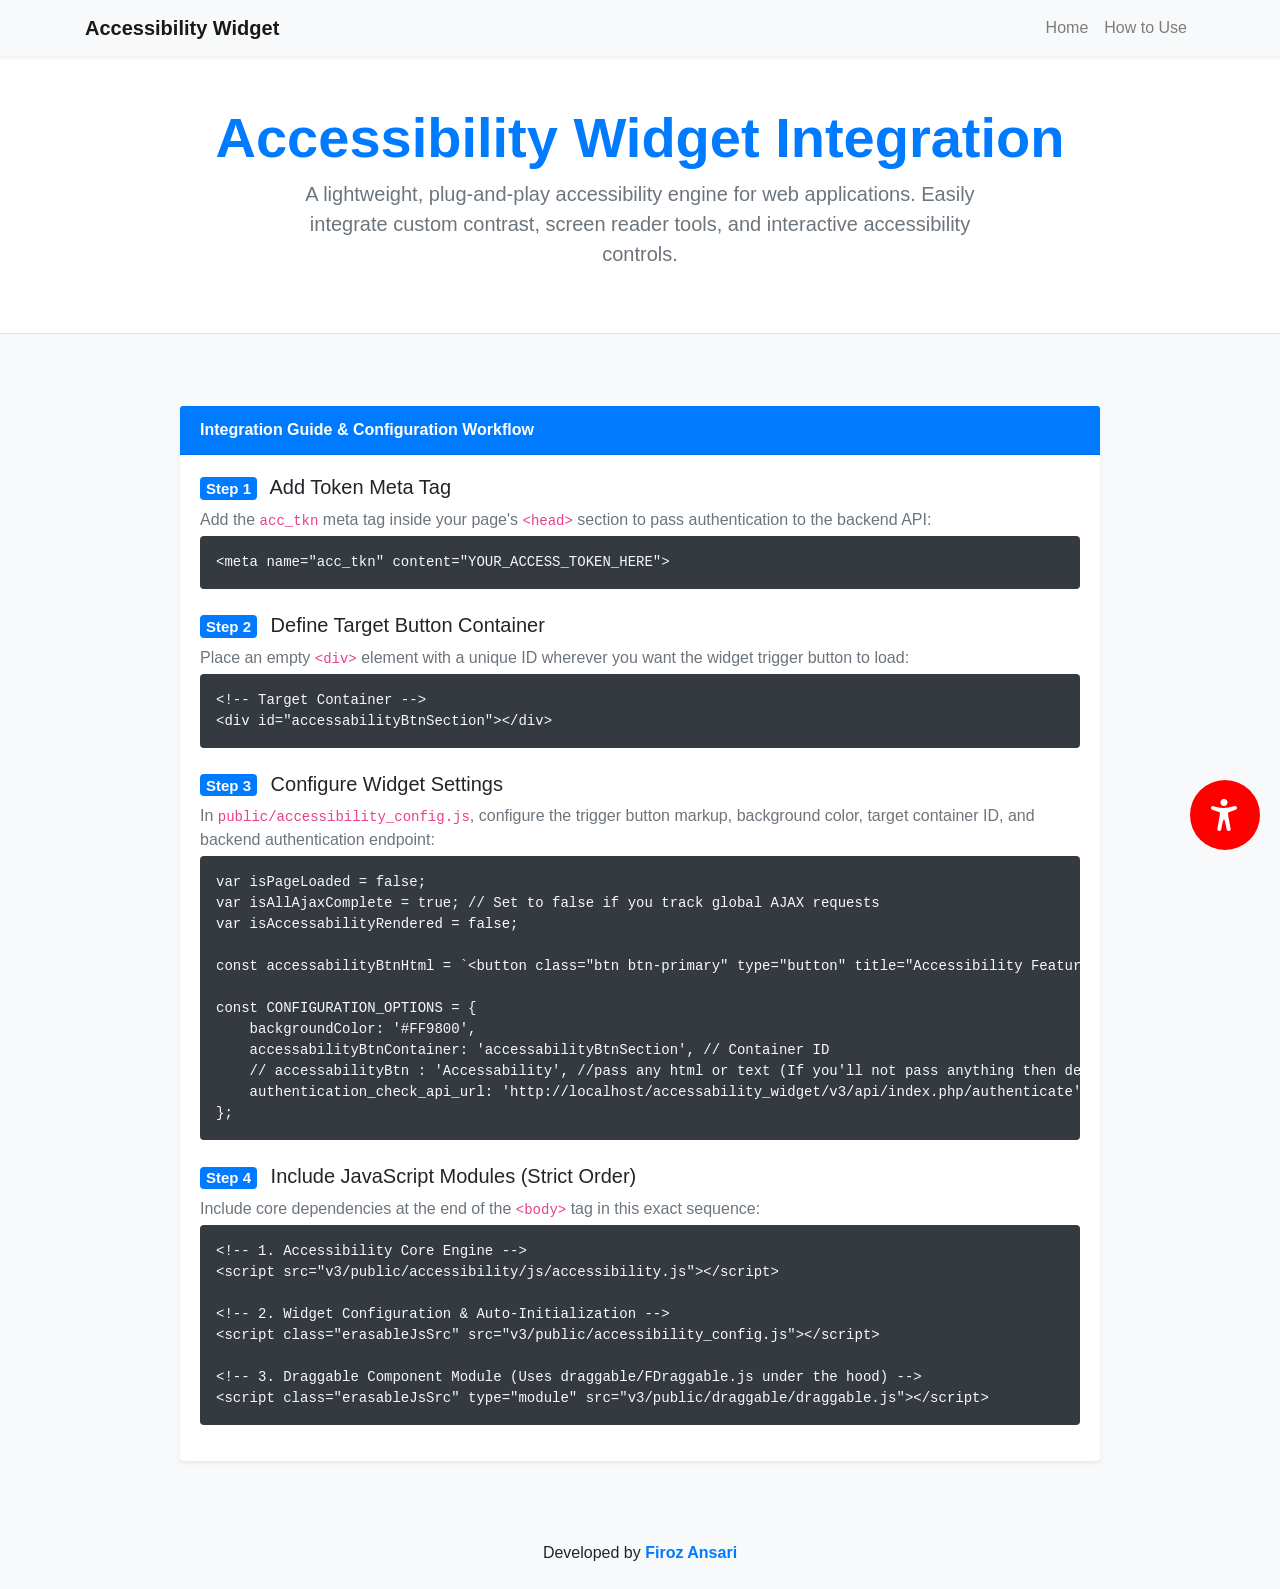
==== index.html @ 26006b6b "index.html moved to the root and js and css path also updated in index.html" ====
<!doctype html>
<html lang="en">
  <head>
    <meta charset="UTF-8" />
    <meta name="viewport" content="width=device-width, initial-scale=1.0" />
    <title>Accessibility Widget Integration Guide</title>

    <!-- [OPTIONAL] Bootstrap CSS - Added only for host page layout; NOT required by the widget -->
    <link
      rel="stylesheet"
      href="https://stackpath.bootstrapcdn.com/bootstrap/4.5.2/css/bootstrap.min.css"
    />

    <!-- [REQUIRED STEP 1] Accessibility Widget Stylesheet -->
    <link
      rel="stylesheet"
      href="v3/public/accessibility/css/accessibility-style.css"
    />

    <!-- [REQUIRED STEP 2] Authentication Token Meta Tag -->
    <!-- Pass your backend authentication token in the 'content' attribute below -->
    <meta name="acc_tkn" content="YOUR_ACCESS_TOKEN_HERE" />

    <style>
      html {
        scroll-behavior: smooth;
      }
    </style>
  </head>
  <body class="bg-light">
    <!-- Navigation Header -->
    <nav
      class="navbar navbar-expand-lg navbar-light bg-light fixed-top shadow-sm sticky-top"
    >
      <div class="container">
        <a class="navbar-brand font-weight-bold" href="#home"
          >Accessibility Widget</a
        >
        <button
          class="navbar-toggler"
          type="button"
          data-toggle="collapse"
          data-target="#navbarNav"
        >
          <span class="navbar-toggler-icon"></span>
        </button>
        <div class="collapse navbar-collapse" id="navbarNav">
          <ul class="navbar-nav ml-auto">
            <li class="nav-item">
              <a class="nav-link" href="#home">Home</a>
            </li>

            <li class="nav-item">
              <a class="nav-link" href="#how-to-use">How to Use</a>
            </li>
          </ul>
        </div>
      </div>
    </nav>

    <!-- Home Section -->
    <header id="home" class="py-5 bg-white border-bottom text-center">
      <div class="container">
        <h1 class="display-4 font-weight-bold text-primary">
          Accessibility Widget Integration
        </h1>
        <p class="lead text-muted mx-auto" style="max-width: 700px">
          A lightweight, plug-and-play accessibility engine for web
          applications. Easily integrate custom contrast, screen reader tools,
          and interactive accessibility controls.
        </p>
        <!-- <div id="accessabilityBtnSection">
          <a class="btn btn-outline-success">Try Accessability</a>
        </div> -->
      </div>
    </header>

    <main class="container my-5">
      <div id="accessabilityBtnSection"></div>
      <!-- How to Use Section -->
      <section id="how-to-use" class="row justify-content-center pt-4">
        <div class="col-lg-10">
          <div class="card shadow-sm border-0 mb-4">
            <div class="card-header bg-primary text-white font-weight-bold">
              Integration Guide &amp; Configuration Workflow
            </div>
            <div class="card-body">
              <!-- Step 1 -->
              <div class="mb-4">
                <h5>
                  <span class="badge badge-primary mr-2">Step 1</span> Add Token
                  Meta Tag
                </h5>
                <p class="mb-1 text-secondary">
                  Add the <code>acc_tkn</code> meta tag inside your page's
                  <code>&lt;head&gt;</code> section to pass authentication to
                  the backend API:
                </p>
                <pre
                  class="bg-dark text-light p-3 rounded"
                ><code>&lt;meta name="acc_tkn" content="YOUR_ACCESS_TOKEN_HERE"&gt;</code></pre>
              </div>

              <!-- Step 2 -->
              <div class="mb-4">
                <h5>
                  <span class="badge badge-primary mr-2">Step 2</span> Define
                  Target Button Container
                </h5>
                <p class="mb-1 text-secondary">
                  Place an empty <code>&lt;div&gt;</code> element with a unique
                  ID wherever you want the widget trigger button to load:
                </p>
                <pre
                  class="bg-dark text-light p-3 rounded"
                ><code>&lt;!-- Target Container --&gt;
&lt;div id="accessabilityBtnSection"&gt;&lt;/div&gt;</code></pre>
              </div>

              <!-- Step 3 -->
              <div class="mb-4">
                <h5>
                  <span class="badge badge-primary mr-2">Step 3</span> Configure
                  Widget Settings
                </h5>
                <p class="mb-1 text-secondary">
                  In <code>public/accessibility_config.js</code>, configure the
                  trigger button markup, background color, target container ID,
                  and backend authentication endpoint:
                </p>
                <pre
                  class="bg-dark text-light p-3 rounded"
                ><code>var isPageLoaded = false;
var isAllAjaxComplete = true; // Set to false if you track global AJAX requests
var isAccessabilityRendered = false;

const accessabilityBtnHtml = `&lt;button class="btn btn-primary" type="button" title="Accessibility Features"&gt;Accessibility&lt;/button&gt;`;

const CONFIGURATION_OPTIONS = {
    backgroundColor: '#FF9800',
    accessabilityBtnContainer: 'accessabilityBtnSection', // Container ID
    // accessabilityBtn : 'Accessability', //pass any html or text (If you'll not pass anything then default btn will appear)
    authentication_check_api_url: 'http://localhost/accessability_widget/v3/api/index.php/authenticate'
};</code></pre>
              </div>

              <!-- Step 4 -->
              <div class="mb-2">
                <h5>
                  <span class="badge badge-primary mr-2">Step 4</span> Include
                  JavaScript Modules (Strict Order)
                </h5>
                <p class="mb-1 text-secondary">
                  Include core dependencies at the end of the
                  <code>&lt;body&gt;</code> tag in this exact sequence:
                </p>
                <pre
                  class="bg-dark text-light p-3 rounded"
                ><code>&lt;!-- 1. Accessibility Core Engine --&gt;
&lt;script src="v3/public/accessibility/js/accessibility.js"&gt;&lt;/script&gt;

&lt;!-- 2. Widget Configuration &amp; Auto-Initialization --&gt;
&lt;script class="erasableJsSrc" src="v3/public/accessibility_config.js"&gt;&lt;/script&gt;

&lt;!-- 3. Draggable Component Module (Uses draggable/FDraggable.js under the hood) --&gt;
&lt;script class="erasableJsSrc" type="module" src="v3/public/draggable/draggable.js"&gt;&lt;/script&gt;</code></pre>
              </div>
            </div>
          </div>
        </div>
      </section>
    </main>

    <footer class="text-center py-2" id="footer">
      <p>
        Developed by
        <a href="https://www.linkedin.com/in/hifiroz/" target="_blank"
          ><strong>Firoz Ansari</strong></a
        >
      </p>
    </footer>

    <!-- [OPTIONAL] Bootstrap & jQuery Scripts - Added only for host page layout; NOT required by the widget -->
    <script src="https://code.jquery.com/jquery-3.5.1.slim.min.js"></script>
    <script src="https://cdn.jsdelivr.net/npm/@popperjs/core@2.5.4/dist/umd/popper.min.js"></script>
    <script src="https://stackpath.bootstrapcdn.com/bootstrap/4.5.2/js/bootstrap.min.js"></script>

    <!-- ================================================================= -->
    <!-- [REQUIRED STEP 4] ACCESSIBILITY WIDGET SCRIPTS (LOAD IN THIS ORDER) -->
    <!-- ================================================================= -->

    <!-- 1. Accessibility Core Engine -->
    <script src="v3/public/accessibility/js/accessibility.js"></script>

    <!-- 2. Widget Configuration & Auto-Initialization -->
    <script class="erasableJsSrc" src="v3/public/accessibility_config.js"></script>

    <!-- 3. Draggable Component Module (Uses draggable/FDraggable.js under the hood) -->
    <script
      class="erasableJsSrc"
      type="module"
      src="v3/public/draggable/draggable.js"
    ></script>
  </body>
</html>
---- v3/public/accessibility/css/accessibility-style.css ----
:root {
  --color-black: #000;
  --color-black3: #161519;
  --color-white: #fff;
  /* --color3: hwb(228 10% 30%); */
  --color3: #cbbf0f;

  --color1:#5863db;
  --color2:#000000;
  /* --color1:#fff; */
  /* --color2:#000; */
}
.custom-range{
  width: 100%;
}
.inline_ranger_container{
  width: 100% !important;
  display: block !important;
  margin: 0 5px;
}

.btn-gradient {
  border-top-left-radius: 30px;
  border-bottom-left-radius: 30px;
}


.slider_main_label{
  font-weight: bold;
  margin:0;
}
.slider-container {
  position: relative;
}
.slider_section{
  padding: 0;
  margin: 1rem 0;


}
.slider-label {
  font-style: italic;
  position: absolute;
  top: 15px;
  margin: 5px 0;
  font-size: 0.85rem;
}
.slider-label.left {
  left: 22px;
  transform: translateX(-50%);
}
.slider-label.right {
  right: 22px;
  transform: translateX(50%);
}
.slider-label.middle {
  left: 50%;
  transform: translateX(-50%);
}





.second-panel h3, .accessability-close:hover i, .widget-custom-trigger {
  color: var(--color-white);
}
.feature-active, .relative {
  position: relative;
}
.waf-icon {
  background-color: var(--color2);
  display: inline-block;
  width: 40px;
  height: 40px;
  mask-size: contain;
  -webkit-mask-size: contain;
  -webkit-mask-repeat: no-repeat;
  mask-repeat: no-repeat;
  mask-position: center;
}
.icon-speaker {
  mask-image: url("data:image/svg+xml,%3Csvg version='1.1' viewBox='0 0 960 711' xmlns='http://www.w3.org/2000/svg'%3E%3Cpath transform='translate(37.243 -.1288)' d='m0 0c1.2936-0.0032722 2.5873-0.0065444 3.9201-0.0099157 1.4418 0.0014101 2.8835 0.0029122 4.3253 0.0044958 1.5331-0.0019525 3.0662-0.0043412 4.5993-0.007128 4.2382-0.0064157 8.4763-0.0065604 12.714-0.0057226 4.6013-1.6919e-4 9.2027-0.0060718 13.804-0.011241 9.1375-0.0093387 18.275-0.01325 27.413-0.015519 10.94-0.0029588 21.88-0.011654 32.821-0.020414 26.445-0.020858 52.89-0.031316 79.335-0.04013 12.505-0.0042043 25.011-0.0094266 37.516-0.014685 42.12-0.01761 84.241-0.032664 126.36-0.03997 3.3579-5.8397e-4 6.7158-0.0011812 10.074-0.0017776 0.6661-1.1812e-4 1.3322-2.3624e-4 2.0185-3.5794e-4 6.7486-0.0011974 13.497-0.0024062 20.246-0.0036325 1.3531-2.4523e-4 2.7062-4.8909e-4 4.0593-7.3157e-4 43.459-0.0077901 86.918-0.030174 130.38-0.062676 46.601-0.034841 93.203-0.055475 139.8-0.058818 5.0391-4.1755e-4 10.078-8.9712e-4 15.117-0.0014232 1.2408-1.2319e-4 2.4816-2.4638e-4 3.76-3.7331e-4 19.989-0.0023344 39.978-0.018008 59.968-0.038469 20.083-0.020231 40.166-0.025748 60.248-0.016229 11.938 0.0052256 23.876-7.1236e-4 35.813-0.022535 7.97-0.013471 15.94-0.012464 23.91 4.0196e-4 4.5439 0.0069214 9.0876 0.007482 13.632-0.0095601 4.1348-0.015382 8.2692-0.012307 12.404 0.0054103 1.4855 0.0031466 2.971-3.9238e-4 4.4565-0.011492 11.913-0.083206 19.985 2.4654 30.061 8.5113l2.25 1.0625c3.2953 1.7654 4.5679 3.3911 5.75 6.9375l1.5 1.3125c2.105 2.3682 2.1572 4.6023 2.5 7.6875h2c0.034236 54.678 0.066077 109.36 0.084686 164.03 2.7611e-4 0.80922 5.5223e-4 1.6184 8.3671e-4 2.4522 0.0059858 17.586 0.011526 35.173 0.016608 52.759 0.0024947 8.6243 0.0050878 17.249 0.0077326 25.873 2.6152e-4 0.85823 5.2304e-4 1.7165 7.9248e-4 2.6007 0.008523 27.819 0.023546 55.637 0.041939 83.456 0.018866 28.587 0.031177 57.174 0.035236 85.76 5.7631e-4 4.0375 0.0012276 8.075 0.0019245 12.112 1.3484e-4 0.79464 2.6969e-4 1.5893 4.0862e-4 2.408 0.0023636 12.793 0.01164 25.585 0.023501 38.378 0.011776 12.86 0.016272 25.72 0.013339 38.58-0.0015214 7.6409 0.0025364 15.282 0.014592 22.923 0.0083876 5.7056 0.0063248 11.411 2.027e-4 17.117-8.4606e-4 2.3084 0.0016999 4.6168 0.0079686 6.9251 0.0080255 3.1375 0.0036998 6.2748-0.0036707 9.4124 0.005254 0.89623 0.010508 1.7925 0.015921 2.7158-0.049739 9.3698-0.94844 17.279-7.262 24.495-1.3262 0.68079-2.6602 1.3463-4 2-1.4161 1.0993-2.8109 2.2266-4.1875 3.375-7.7426 6.1227-15.293 8.7481-25.142 8.7527-1.2873 0.003016-2.5746 0.0060319-3.9009 0.0091393-1.4294-0.001699-2.8588-0.0034897-4.2881-0.005362-1.524 0.0016497-3.0481 0.003736-4.5721 0.0062201-4.2083 0.0055756-8.4166 0.0048926-12.625 0.0032224-4.5707-7.2988e-4 -9.1415 0.004289-13.712 0.008575-9.0746 0.0075883-18.149 0.0097735-27.224 0.010329-10.866 9.1281e-4 -21.731 0.0075779-32.597 0.014347-26.263 0.01607-52.527 0.021964-78.79 0.026749-12.42 0.0023347-24.84 0.0059372-37.26 0.0096954-42.5 0.012836-85.001 0.023555-127.5 0.027003-1.3335 1.104e-4 -2.6669 2.2115e-4 -4.0004 3.3224e-4 -4.0102 3.338e-4 -8.0205 6.6428e-4 -12.031 9.9456e-4 -4.6951 3.869e-4 -9.3901 7.765e-4 -14.085 0.0011711-1.3438 1.1242e-4 -2.6875 2.2384e-4 -4.0313 3.3426e-4 -43.161 0.0035498-86.322 0.01863-129.48 0.041938-46.285 0.024985-92.569 0.039385-138.85 0.040598-5.0048 1.7146e-4 -10.01 3.8689e-4 -15.014 6.3443e-4 -1.8485 8.365e-5 -1.8485 8.365e-5 -3.7344 1.6899e-4 -19.852 0.0011518-39.705 0.012184-59.557 0.026718-19.945 0.014349-39.89 0.017611-59.835 0.00956-11.856-0.0044637-23.711-5.6627e-4 -35.567 0.015238-7.9152 0.0097271-15.83 0.0085935-23.746-0.0014362-4.5126-0.0054084-9.025-0.0060496-13.538 0.0065087-4.1063 0.011333-8.2123 0.0088216-12.319-0.0046671-1.4752-0.0024329-2.9504 1.4625e-4 -4.4256 0.0083965-17.183 0.089772-28.579-4.8748-41.167-16.384-6.5443-7.2212-5.9624-15.737-5.9355-24.964-0.0011538-0.98005-0.0023077-1.9601-0.0034965-2.9698-0.002648-3.2857 0.0018405-6.5714 0.0062898-9.8571-4.3607e-4 -2.3787-0.0013116-4.7573-0.0025892-7.136-0.0017705-5.1724-4.3597e-4 -10.345 0.0036382-15.517 0.0060413-7.6912 0.0063352-15.382 0.005458-23.074-0.0013132-12.938 0.002025-25.877 0.0080174-38.815 0.0059178-12.81 0.0097661-25.62 0.010853-38.43 6.874e-5 -0.7966 1.3748e-4 -1.5932 2.083e-4 -2.4139 3.3833e-4 -4.0456 6.3972e-4 -8.0911 9.2687e-4 -12.137 0.0021002-28.652 0.008837-57.304 0.018303-85.956 0.0091849-27.834 0.016268-55.669 0.020508-83.503 1.3153e-4 -0.85803 2.6305e-4 -1.7161 3.9856e-4 -2.6001 0.0013185-8.6167 0.0025943-17.233 0.0038389-25.85 0.0025362-17.553 0.0053574-35.106 0.0083511-52.659 1.3729e-4 -0.80706 2.7458e-4 -1.6141 4.1603e-4 -2.4456 0.0092001-53.891 0.025066-107.78 0.041927-161.67h2l0.8125-3.875c0.7594-3.6218 0.88828-3.9255 4.1875-6.125 0.6837-1.3247 1.3496-2.6586 2-4 1.5239-1.8702 2.3821-2.8613 4.7578-3.3945 2.875-0.77634 5.1591-2.1294 7.7422-3.6055 5.5717-3.1839 9.322-4.1246 15.743-4.1288zm21.757 68.129v1h842v-1h-842zm0 2v495h1v-495h-1zm2 0v495h838v-495h-838zm839 0v495h1v-495h-1zm-841 496v1h842v-1h-842z' fill='%23363E47'/%3E%3Cpath transform='translate(425,177)' d='m0 0 4 1v292c-4.326 0-4.9264-0.32828-8.1875-2.8086-0.78117-0.58201-1.5623-1.164-2.3672-1.7637-0.80695-0.61553-1.6139-1.2311-2.4453-1.8652-1.5999-1.2127-3.2039-2.42-4.8125-3.6211-0.7077-0.53939-1.4154-1.0788-2.1445-1.6345-1.9652-1.4204-1.9652-1.4204-4.2422-1.8032-0.59426-0.16621-1.1885-0.33242-1.8008-0.50366l-1-3c-1.7137-1.5775-1.7137-1.5775-3.8672-3.0742-0.79849-0.58177-1.597-1.1635-2.4197-1.7629-0.85408-0.61061-1.7082-1.2212-2.5881-1.8503-0.86246-0.62415-1.7249-1.2483-2.6135-1.8914-1.7179-1.2429-3.4377-2.4833-5.1594-3.7209-1.9875-1.4367-3.9585-2.8904-5.9185-4.3643-0.94746-0.70898-1.8949-1.418-2.8711-2.1484-0.80309-0.60457-1.6062-1.2091-2.4336-1.832-2.0397-1.4653-2.0397-1.4653-4.3516-1.8672-0.58652-0.16113-1.173-0.32227-1.7773-0.48828l-1-3c-1.7137-1.5775-1.7137-1.5775-3.8672-3.0742-0.79849-0.58177-1.597-1.1635-2.4197-1.7629-0.85408-0.61061-1.7082-1.2212-2.5881-1.8503-0.86246-0.62415-1.7249-1.2483-2.6135-1.8914-1.7179-1.2429-3.4377-2.4833-5.1594-3.7209-1.9875-1.4367-3.9585-2.8904-5.9185-4.3643-0.94746-0.70898-1.8949-1.418-2.8711-2.1484-0.80309-0.60457-1.6062-1.2091-2.4336-1.832-2.0397-1.4653-2.0397-1.4653-4.3516-1.8672-0.58652-0.16113-1.173-0.32227-1.7773-0.48828l-1-3c-1.7137-1.5775-1.7137-1.5775-3.8672-3.0742-1.2066-0.87882-1.2066-0.87882-2.4375-1.7754-0.8482-0.6065-1.6964-1.213-2.5703-1.8379-0.80953-0.58717-1.6191-1.1743-2.4531-1.7793-1.6416-1.1897-3.296-2.3619-4.9632-3.5155-2.7087-2.0177-2.7087-2.0177-4.7386-4.0976-9.4753-8.9106-21.918-7.0273-34.107-6.9201-2.1731-0.0081234-4.3461-0.019829-6.5192-0.035156-8.0105-0.031595-16.021 0.0058762-24.032 0.035156h-54.312v-123c53.375 0.5 53.375 0.5 70.06 0.7832 34.349 0.59419 34.349 0.59419 63.438-15.698 4.513-3.7608 9.6003-6.6333 14.627-9.6478 1.9842-1.2369 3.9663-2.4773 5.9453-3.7227 5.9736-3.7431 11.951-7.4795 17.93-11.215 2-1.25 4-2.5 6-3.75 12-7.5 12-7.5 15.006-9.3784 1.9814-1.2384 3.9627-2.477 5.9438-3.7158 4.7116-2.9457 9.4242-5.8896 14.141-8.8275 1.6935-1.055 3.3866-2.1106 5.0797-3.1662 2.1425-1.3357 4.2858-2.6704 6.4297-4.0039 0.95584-0.59619 1.9117-1.1924 2.8965-1.8066 1.2712-0.79156 1.2712-0.79156 2.5681-1.5991 1.862-1.1088 1.862-1.1088 2.9358-2.2524zm2 1v291h1v-291h-1z' fill='%23363E47'/%3E%3Cpath transform='translate(403,638)' d='m0 0c22.783-0.02255 45.565-0.040981 68.348-0.051812 10.578-0.0051622 21.155-0.012203 31.733-0.023627 9.2167-0.0099493 18.433-0.016415 27.65-0.018649 4.8827-0.0013067 9.7655-0.0043899 14.648-0.011642 4.5914-0.006764 9.1828-0.0088861 13.774-0.0073776 1.6891-2.7615e-4 3.3782-0.002279 5.0674-0.0060978 2.2983-0.0049432 4.5966-0.0037905 6.8949-0.001049 1.933-0.0013827 1.933-0.0013827 3.9051-0.0027933 2.9791 0.12305 2.9791 0.12305 4.9791 1.123v33h59v2c1.0519 0.43312 2.1038 0.86625 3.1875 1.3125 3.1091 1.328 5.9464 2.886 8.8125 4.6875l2 1c2.0815 7.7016 2.2106 17.616-1 25-1.8125 1.25-1.8125 1.25-4 2-0.76152 0.50262-1.523 1.0052-2.3076 1.5231-2.9665 1.6272-4.6084 1.8534-7.9576 1.8572-1.5708 0.01266-1.5708 0.01266-3.1733 0.025576-1.1441-0.00601-2.2881-0.01202-3.4668-0.018212-1.8305 0.0080783-1.8305 0.0080783-3.6979 0.01632-3.3844 0.011835-6.7684 0.010206-10.153 0.0028332-3.6511-0.0047264-7.3021 0.0077736-10.953 0.018017-7.1519 0.017204-14.304 0.018025-21.456 0.012787-5.8131-0.0040402-11.626-0.0025999-17.439 0.0027483-0.82713 7.4842e-4 -1.6543 0.0014968-2.5065 0.0022679-1.6803 0.0015315-3.3606 0.0030698-5.0409 0.004615-15.761 0.013731-31.522 0.0082833-47.283-0.0031852-14.419-0.0099313-28.837 0.0030054-43.256 0.026934-14.804 0.024384-29.609 0.034-44.413 0.027347-8.3118-0.003494-16.623-0.0012486-24.935 0.016251-7.0763 0.014714-14.152 0.015369-21.229-0.0020709-3.61-0.0085198-7.2198-0.010636-10.83 0.0046516-3.9145 0.016372-7.8286 0.0017167-11.743-0.015991-1.7094 0.014408-1.7094 0.014408-3.4533 0.029106-7.9079-0.073747-11.761-1.6514-18.12-6.292-2.2853-3.2254-2.0942-6.2519-1.9609-10.051 0.0012891-0.68643 0.0025781-1.3729 0.0039062-2.0801 0.079724-4.6816 0.80091-8.6895 2.3711-13.107 1.8125-1.25 1.8125-1.25 4-2l2.5-1.5c2.1307-1.2784 4.263-2.4229 6.5-3.5v-1h55v-34z' fill='%23363E46'/%3E%3Cpath transform='translate(623,168)' d='m0 0c5.563 2.7815 10.099 6.4529 14.735 10.558 2.93 2.5767 2.93 2.5767 6.5029 3.9927 0.58137 0.14824 1.1627 0.29648 1.7617 0.44922 0.29447 0.59716 0.58894 1.1943 0.89233 1.8096 1.2361 2.4444 2.5877 3.8305 4.592 5.6865 0.68836 0.64131 1.3767 1.2826 2.0859 1.9434 0.7193 0.65936 1.4386 1.3187 2.1797 1.998 1.0557 0.98323 1.0557 0.98323 2.1328 1.9863 4.8016 4.449 9.6463 8.7642 14.93 12.639 2.1875 1.9375 2.1875 1.9375 2.625 3.9375 0.43709 2.3864 0.43709 2.3864 3.5625 4 3 2 3 2 3.6875 4.1875l0.3125 1.8125c0.99 0.33 1.98 0.66 3 1l1 3c0.72574 0.71414 1.4515 1.4283 2.1992 2.1641 3.4072 3.4499 5.9547 7.1722 8.6133 11.211 0.52118 0.78713 1.0424 1.5743 1.5793 2.3853 12.047 18.452 12.047 18.452 13.608 26.24 0.88215 2.8821 0.88215 2.8821 2 5 1.21 3.63 2.0863 7.2841 3 11h2v7h2c2.2454 18.295 2.15 37.017-2 55-0.3798 1.9574-0.75552 3.9156-1.125 5.875-0.76901 3.872-1.6462 6.7818-3.875 10.125-0.16714 2.6253-0.16714 2.6253 0 5h-2c-0.097969 0.56848-0.19594 1.137-0.29688 1.7227-1.0664 5.5065-2.686 9.5505-5.7031 14.277h-2c-0.036094 0.79277-0.072188 1.5855-0.10938 2.4023-1.2773 5.1596-4.099 8.8573-7.1406 13.16-0.57363 0.83725-1.1473 1.6745-1.7383 2.5371-3.0514 4.3895-6.15 8.2145-10.012 11.9-0.35062 0.72188-0.70125 1.4438-1.0625 2.1875-0.9375 1.8125-0.9375 1.8125-3 2.8125l-1.9375 1-0.375 1.875c-0.84191 2.8625-2.5325 3.4125-4.949 4.958-2.8103 1.9568-5.1403 4.4067-7.5198 6.8506-0.79827 0.80607-0.79827 0.80607-1.6127 1.6284-1.6861 1.7037-3.3653 3.4141-5.0436 5.1255-1.6792 1.707-3.3598 3.4123-5.0436 5.1148-1.0425 1.0546-2.0823 2.1118-3.1189 3.1722-2.4459 2.4792-4.9164 4.7784-7.6403 6.9516-2.9089 2.1051-2.9089 2.1051-3.6973 5.324-0.55559 0.13148-1.1112 0.26297-1.6836 0.39844-3.9436 1.0241-6.8733 3.9942-9.9824 6.5391-1.3894 1.0948-2.8583 2.087-4.334 3.0625-0.99-0.33-1.98-0.66-3-1 3.625-5.75 3.625-5.75 7-8 0.68268-1.3252 1.3507-2.6581 2-4l2-1 1-3 2-1c0.43506-1.0944 0.43506-1.0944 0.87891-2.2109 1.2908-3.2112 3.0025-5.6343 5.0586-8.4141 0.68965-0.94102 1.3793-1.882 2.0898-2.8516 1.9727-2.5234 1.9727-2.5234 3.6641-4.1094 1.4504-1.3399 1.4504-1.3399 1.7788-3.2966 0.85549-3.4192 2.8206-6.289 4.5923-9.3049 4.8286-8.3755 8.9417-17.015 12.938-25.812h2l0.375-3.3125c0.68686-4.0525 1.7484-5.8109 4.625-8.6875 0.46006-2.2025 0.46006-2.2025 0.625-4.625 0.074766-0.81727 0.14953-1.6345 0.22656-2.4766 0.048984-0.62648 0.097969-1.253 0.14844-1.8984h2v-7h2c9.6024-39.606 7.8287-75.314-5-114h-2v-5h-2v-5h-2l-1-7h-2c-0.10957-0.60328-0.21914-1.2066-0.33203-1.8281-1.2008-6.1053-1.2008-6.1053-4.668-11.172-3.2775-3.663-4.5418-6.0745-5-11-0.99-0.33-1.98-0.66-3-1-1.5431-2.3308-2.944-4.6329-4.3125-7.0625-2.9286-5.0605-5.902-9.8688-9.5938-14.422-1.0938-1.5156-1.0938-1.5156-2.0938-4.5156l-2-1-1-3-2-1-1-3-3-2c-0.14438-0.66-0.28875-1.32-0.4375-2-0.3752-2.2075-0.3752-2.2075-2.625-3.25-0.63938-0.2475-1.2788-0.495-1.9375-0.75l1-3zm98 129v5h1v-5h-1zm-50 93 1 2zm-5 12 1 2z' fill='%23373F47'/%3E%3Cpath transform='translate(558,210)' d='m0 0c7.246 3.3024 12.729 9.6094 18.141 15.301 1.7812 1.7855 1.7812 1.7855 4.0312 2.7734 2.6266 1.3301 2.7624 3.2615 3.8281 5.9258 2.0167 1.1335 2.0167 1.1335 4 2l1 3 3 2 1 3c0.56461 0.54141 1.1292 1.0828 1.7109 1.6406 3.2428 3.3424 5.4933 7.1481 7.9141 11.109 0.73477 1.1602 0.73477 1.1602 1.4844 2.3438 3.0444 4.9576 4.631 9.244 5.8906 14.906l2 2c2.0029 3.0044 2.4927 4.7099 3.125 8.1875 0.25137 1.3516 0.25137 1.3516 0.50781 2.7305 0.12117 0.68707 0.24234 1.3741 0.36719 2.082h2l-0.125 2.875c-0.010472 3.0097 0.41587 5.6419 1.1094 8.5664 1.2779 6.2086 1.3982 12.298 1.3906 18.621 8.4595e-4 1.7787 8.4595e-4 1.7787 0.001709 3.5933-0.10405 8.3615-1.1304 15.893-3.4197 23.911-1.1626 4.1712-1.6438 8.1263-1.957 12.434h-2l-0.4375 3.5c-2.5485 11.249-10.395 21.539-16.875 30.875-0.50322 0.73154-1.0064 1.4631-1.5249 2.2168-0.48292 0.67869-0.96583 1.3574-1.4634 2.0566-0.4245 0.5999-0.84901 1.1998-1.2864 1.8179-1.6282 1.7675-3.2742 2.4847-5.4128 3.5337-0.14438 0.63938-0.28875 1.2788-0.4375 1.9375-0.5625 2.0625-0.5625 2.0625-3 3.625l-2.5625 1.4375c-1.9457 2.7399-1.9457 2.7399-2.8516 4.8945-1.477 2.7078-3.3502 4.6089-5.5234 6.793-0.77086 0.78762-1.5417 1.5752-2.3359 2.3867-2.2771 1.9157-3.4388 2.4207-6.2891 2.9258-2.2072 1.488-2.2072 1.488-4 3l-2-1 1-3h2c0.10184-0.8482 0.20367-1.6964 0.30859-2.5703 0.76459-3.7927 2.0829-6.8206 3.7539-10.305 0.54785-1.1524 1.0957-2.3048 1.6602-3.4922 0.63229-1.3032 0.63229-1.3032 1.2773-2.6328h2l0.25-2.8125c0.73243-5.3128 2.8169-10.215 4.75-15.188h2c1.7424-4.4805 3.2159-8.5188 3.0625-13.375-0.0625-3.625-0.0625-3.625 1.9375-6.625 1.7428-3.0558 2.464-5.7887 3.0352-9.2539 0.16951-1.0203 0.33902-2.0406 0.51367-3.0918 0.16951-1.0615 0.33902-2.1231 0.51367-3.2168 0.17338-1.0345 0.34676-2.0689 0.52539-3.1348 4.9585-30.34 2.2858-60.888-6.5879-90.303h-2l0.1875-3c0.027416-4.4689-1.4667-7.913-3.1875-12h-2v-5h-2v-5h-2c-1.4918-3.0356-2.9661-6.0795-4.4375-9.125-0.63132-1.2839-0.63132-1.2839-1.2754-2.5938-2.1303-4.4311-3.8392-8.3139-4.2871-13.281zm9 18 1 2zm46 53 1 2zm-33 92 1 3zm-7 22 1 2zm-2 5 1 2zm-4 10 1 2z' fill='%23373F47'/%3E%3Cpath transform='translate(473,229)' d='m0 0c4.1962 0.53473 6.4553 1.8074 9.6875 4.5 1.3071 1.0886 1.3071 1.0886 2.6406 2.1992 7.4082 6.3793 14.441 12.983 21.227 20.016 2.1557 2.0145 3.8116 3.0778 6.4453 4.2852 0.68487 1.3241 1.3487 2.6591 2 4 0.76184 0.73734 1.5237 1.4747 2.3086 2.2344 2.813 2.8906 4.7427 5.751 6.8164 9.2031 0.66258 1.0918 1.3252 2.1837 2.0078 3.3086 2.9725 5.18 5.0113 9.324 5.8672 15.254 0.64547 2.1731 1.3135 4.3395 2 6.5 3.515 12.213 3.2245 23.088 1 35.5-0.37603 2.2915-0.7511 4.5832-1.125 6.875-0.28997 1.7086-0.58096 3.4171-0.875 5.125h-2l-2 6-0.75 2.8125c-1.8112 4.6186-4.6521 10.889-9.25 13.188l-1 3-2 1c-0.30938 0.66-0.61875 1.32-0.9375 2-1.0625 2-1.0625 2-4.0625 3l-0.3125 1.8125c-0.88748 2.8238-2.3705 3.3793-4.8164 4.8633-3.2409 2.2937-5.8575 5.2351-8.6172 8.0742-2.0084 2.0049-4.0629 3.8254-6.2539 5.625-3.1865 2.3418-3.1865 2.3418-4 5.625-1.3205 0.38092-2.6571 0.70774-4 1-1.9441 1.166-1.9441 1.166-3.75 2.5625-0.61359 0.45504-1.2272 0.91008-1.8594 1.3789-0.45891 0.34934-0.91781 0.69867-1.3906 1.0586l-2-1c0.28875-0.55688 0.5775-1.1138 0.875-1.6875 1.1531-2.2923 1.1531-2.2923 2.0464-4.6667 1.0287-2.5232 2.1849-4.8845 3.4614-7.2903 0.44473-0.84111 0.88945-1.6822 1.3477-2.5488 0.69029-1.2965 0.69029-1.2965 1.3945-2.6191 0.46793-0.88365 0.93586-1.7673 1.418-2.6777 1.1501-2.1711 2.3025-4.341 3.457-6.5098h2c0.10957-0.54527 0.21914-1.0905 0.33203-1.6523 1.1781-5.603 2.755-10.953 4.668-16.348h2c8.7879-33.038 8.7061-61.431-2-94h-2v-5l-2-1c-0.5625-1.875-0.5625-1.875-1-4-0.93208-2.7963-1.6006-4.5341-3.5-6.75-1.8222-2.7333-2.1326-5.017-2.5-8.25-0.99-0.33-1.98-0.66-3-1-1.7891-2.6172-1.7891-2.6172-3.625-5.875-0.61102-1.0699-1.222-2.1398-1.8516-3.2422-1.5234-2.8828-1.5234-2.8828-2.5234-5.8828zm59 114 1 2zm-38 27 1 2zm-2 5 1 2z' fill='%23373F47'/%3E%3Cpath transform='translate(33,632)' d='m0 0h894v1h-894v-1z' fill='%234C4C4C'/%3E%3Cpath transform='translate(405,636)' d='m0 0h172v1h-172v-1z' fill='%2300009A'/%3E%3Cpath transform='translate(190,255)' d='m0 0h1v123h-1v-123z' fill='%23666'/%3E%3Cpath transform='translate(192,379)' d='m0 0h110v1h-110v-1z' fill='%234D4D4D'/%3E%3Cpath transform='translate(192,253)' d='m0 0h110v1h-110v-1z' fill='%233F3F3F'/%3E%3Cpath transform='translate(684,302)' d='m0 0h1v36h-1v-36z' fill='%231A2323'/%3E%3Cpath transform='translate(669,432)' d='m0 0c0 3 0 3-1.9688 5.2617-0.83531 0.80051-1.6706 1.601-2.5312 2.4258-0.83531 0.80824-1.6706 1.6165-2.5312 2.4492-0.64969 0.61488-1.2994 1.2298-1.9688 1.8633l-2-1 11-11z' fill='%23454544'/%3E%3Cpath transform='translate(724,310)' d='m0 0h1v20h-1v-20z' fill='%232A3941'/%3E%3Cpath transform='translate(649,703)' d='m0 0h4c-1 3-1 3-2.875 4.125-1.6821 0.69261-3.3993 1.2998-5.125 1.875 1.1517-2.468 2.0478-4.0478 4-6z' fill='%2332484F'/%3E%3Cpath transform='translate(341,678)' d='M0 0 C-0.6875 1.9375 -0.6875 1.9375 -2 4 C-4.625 4.75 -4.625 4.75 -7 5 C-6 2 -6 2 -4.0625 0.8125 C-2 0 -2 0 0 0 Z ' fill='%2332474D'/%3E%3Cpath transform='translate(473,229)' d='m0 0c3.6875 0.49832 5.6049 1.1007 8 4l-2 1c-2.0314-0.93447-4.0353-1.9322-6-3v-2z' fill='%232B3237'/%3E%3Cpath transform='translate(587,311)' d='m0 0h1v17h-1v-17z' fill='%2340464F'/%3E%3Cpath transform='translate(503,312)' d='m0 0h1v16h-1v-16z' fill='%2338424C'/%3E%3Cpath transform='translate(498,282)' d='m0 0c1.6711 2.9618 2.3268 5.3707 2.625 8.75 0.074766 0.79922 0.14953 1.5984 0.22656 2.4219 0.048984 0.60328 0.097969 1.2066 0.14844 1.8281-1.6711-2.9618-2.3268-5.3707-2.625-8.75-0.074766-0.79922-0.14953-1.5984-0.22656-2.4219-0.048984-0.60328-0.097969-1.2066-0.14844-1.8281z' fill='%23272727'/%3E%3Cpath transform='translate(537,323)' d='m0 0h1c0.05447 1.4162 0.093005 2.8331 0.125 4.25 0.023203 0.78891 0.046406 1.5778 0.070312 2.3906-0.19531 2.3594-0.19531 2.3594-2.1953 6.3594l1-13z' fill='%23242424'/%3E%3Cpath transform='translate(621,321)' d='m0 0h1v13h-1v-13z' fill='%23242C38'/%3E%3Cpath transform='translate(655,687)' d='m0 0h1v12h-1v-12z' fill='%23333'/%3E%3Cpath transform='translate(586,329)' d='m0 0h1v12h-1v-12z' fill='%23282835'/%3E%3Cpath transform='translate(621,306)' d='m0 0h1v12h-1v-12z' fill='%23252D3B'/%3E%3Cpath transform='translate(586,299)' d='m0 0h1v12h-1v-12z' fill='%231D2A2A'/%3E%3Cpath transform='translate(331,687)' d='m0 0h1v11h-1v-11z' fill='%233A3A3A'/%3E%3Cpath transform='translate(582,360)' d='m0 0h1l-1 9h-1l1-9z' fill='%23182828'/%3E%3Cpath transform='translate(681,352)' d='m0 0h1l-1 9h-1l1-9z' fill='%23181828'/%3E%3Cpath transform='translate(721,343)' d='m0 0h1l-1 8c-0.9812-3.0526-0.9812-4.9474 0-8z' fill='%231D2F2F'/%3E%3Cpath transform='translate(619,339)' d='m0 0h1l-1 8c-0.9812-3.0526-0.9812-4.9474 0-8z' fill='%232F2F2F'/%3E%3Cpath transform='translate(502,329)' d='m0 0h1v9h-1v-9z' fill='%231B2D2D'/%3E%3Cpath transform='translate(502,302)' d='m0 0h1v9h-1v-9z' fill='%231D1D3A'/%3E%3Cpath transform='translate(535,300)' d='m0 0c2.1519 3.2279 2.2009 4.284 2 8-1.7646-3.0881-2-4.2331-2-8z' fill='%231D2F2F'/%3E%3Cpath transform='translate(537,308)' d='m0 0h1v8h-1v-8z' fill='%232E2E41'/%3E%3Cpath transform='translate(683,294)' d='m0 0h1v8h-1v-8z' fill='%23212121'/%3E%3Cpath transform='translate(585,291)' d='m0 0h1v8h-1v-8z' fill='%231F1F1F'/%3E%3Cpath transform='translate(584,348)' d='m0 0h1v7h-1v-7z' fill='%23162D2D'/%3E%3Cpath transform='translate(682,345)' d='m0 0h1v7h-1v-7z' fill='%231A2929'/%3E%3Cpath transform='translate(585,341)' d='m0 0h1v7h-1v-7z' fill='%23233232'/%3E%3Cpath transform='translate(683,338)' d='m0 0h1v7h-1v-7z' fill='%23233232'/%3E%3Cpath transform='translate(723,331)' d='m0 0h1v7h-1v-7z' fill='%23252534'/%3E%3Cpath transform='translate(723,302)' d='m0 0h1v7h-1v-7z' fill='%23233232'/%3E%3Cpath transform='translate(501,295)' d='m0 0h1v7h-1v-7z' fill='%23292929'/%3E%3Cpath transform='translate(501,338)' d='m0 0h1v6h-1v-6z' fill='%231F1F1F'/%3E%3Cpath transform='translate(682,288)' d='m0 0h1v6h-1v-6z' fill='%231F1F1F'/%3E%3Cpath transform='translate(584,285)' d='m0 0h1v6h-1v-6z' fill='%231F1F1F'/%3E%3Cpath transform='translate(651,189)' d='m0 0 4 2h-3l-1-2z' fill='%23112B2B'/%3E%3Cpath transform='translate(583,355)' d='m0 0h1v5h-1v-5z' fill='%23252525'/%3E%3Cpath transform='translate(500,344)' d='m0 0h1v5h-1v-5z' fill='%230D2D2D'/%3E%3Cpath transform='translate(722,338)' d='m0 0h1v5h-1v-5z' fill='%23252525'/%3E%3Cpath transform='translate(620,334)' d='m0 0h1v5h-1v-5z' fill='%23373737'/%3E%3Cpath transform='translate(538,317)' d='m0 0h1v5h-1v-5z'/%3E%3Cpath transform='translate(620,301)' d='m0 0h1v5h-1v-5z' fill='%23252525'/%3E%3Cpath transform='translate(619,296)' d='m0 0h1v5h-1v-5z' fill='%23202020'/%3E%3Cpath transform='translate(681,283)' d='m0 0h1v5h-1v-5z' fill='%23252525'/%3E%3Cpath transform='translate(583,280)' d='m0 0h1v5h-1v-5z' fill='%23104545'/%3E%3Cpath transform='translate(680,278)' d='m0 0h1v5h-1v-5z' fill='%23202020'/%3E%3Cpath transform='translate(582,275)' d='m0 0h1v5h-1v-5z' fill='%23103030'/%3E%3Cpath transform='translate(927,631)' d='m0 0 4 1z' fill='%232E2E56'/%3E%3Cpath transform='translate(29,631)' d='m0 0 4 1z' fill='%232E2E56'/%3E%3Cpath transform='translate(630,467)' d='m0 0 2 1h-3l1-1z' fill='%231A4343'/%3E%3Cpath transform='translate(481,407)' d='m0 0 2 1h-3l1-1z' fill='%231A1A43'/%3E%3Cpath transform='translate(475,406)' d='m0 0v3z' fill='%234F7575'/%3E%3Cpath transform='translate(493,397)' d='m0 0 2 1h-3l1-1z' fill='%2300571A'/%3E%3Cpath transform='translate(678,365)' d='m0 0 1 4z' fill='%23141414'/%3E%3Cpath transform='translate(679,361)' d='m0 0 1 4z' fill='%232E2E2E'/%3E%3Cpath transform='translate(497,357)' d='m0 0 1 4z' fill='%232E2E14'/%3E%3Cpath transform='translate(499,349)' d='m0 0 1 4z' fill='%232E2E2E'/%3E%3Cpath transform='translate(679,274)' d='m0 0 1 4z' fill='%232E2E2E'/%3E%3Cpath transform='translate(581,271)' d='m0 0 1 4z' fill='%232D2D2D'/%3E%3Cpath transform='translate(677,267)' d='m0 0 1 4z' fill='%23141414'/%3E%3Cpath transform='translate(580,267)' d='m0 0 1 4z' fill='%232E142E'/%3E%3Cpath transform='translate(579,263)' d='m0 0 1 4z' fill='%23141414'/%3E%3Cpath transform='translate(561,210)' d='m0 0c0.99 0.33 1.98 0.66 3 1h-3v-1z'/%3E%3Cpath transform='translate(640,673)' d='m0 0c3 1 3 1 3 1z' fill='%233E3E3E'/%3E%3Cpath transform='translate(344,673)' d='m0 0c3 1 3 1 3 1z' fill='%233E3E3E'/%3E%3Cpath transform='translate(931,630)' d='m0 0c3 1 3 1 3 1z' fill='%23474747'/%3E%3Cpath transform='translate(26,630)' d='m0 0c3 1 3 1 3 1z' fill='%23474747'/%3E%3Cpath transform='translate(501,249)' d='m0 0h2l-1 2-1-2z' fill='%23454444'/%3E%3Cpath transform='translate(646,709)' d='m0 0 2 1z'/%3E%3Cpath transform='translate(339,709)' d='m0 0 2 1z'/%3E%3Cpath transform='translate(646,676)' d='m0 0 2 1z' fill='%2300007F'/%3E%3Cpath transform='translate(339,676)' d='m0 0 2 1z'/%3E%3Cpath transform='translate(643,674)' d='m0 0 2 1z' fill='%23363636'/%3E%3Cpath transform='translate(342,674)' d='m0 0 2 1z' fill='%23373736'/%3E%3Cpath transform='translate(934,629)' d='m0 0 2 1z' fill='%23282827'/%3E%3Cpath transform='translate(24,629)' d='m0 0 2 1z' fill='%23282828'/%3E%3Cpath transform='translate(936,628)' d='m0 0 2 1z' fill='%23009D9D'/%3E%3Cpath transform='translate(22,628)' d='m0 0 2 1z' fill='%23368382'/%3E%3Cpath transform='translate(938,627)' d='m0 0 2 1z' fill='%23004F4F'/%3E%3Cpath transform='translate(20,627)' d='m0 0 2 1z' fill='%23004F4F'/%3E%3Cpath transform='translate(940,626)' d='m0 0 2 1z' fill='%23363636'/%3E%3Cpath transform='translate(18,626)' d='m0 0 2 1z' fill='%23363636'/%3E%3Cpath transform='translate(944,623)' d='m0 0 2 1z' fill='%23505050'/%3E%3Cpath transform='translate(14,623)' d='m0 0 2 1z' fill='%23505050'/%3E%3Cpath transform='translate(625,471)' d='m0 0 2 1z'/%3E%3Cpath transform='translate(423,470)' d='m0 0 2 1z'/%3E%3Cpath transform='translate(419,467)' d='m0 0 2 1z' fill='%23505050'/%3E%3Cpath transform='translate(634,464)' d='m0 0 2 1z' fill='%23363434'/%3E%3Cpath transform='translate(415,464)' d='m0 0 2 1z' fill='%23505050'/%3E%3Cpath transform='translate(411,461)' d='m0 0 2 1z' fill='%2352509D'/%3E%3Cpath transform='translate(407,458)' d='m0 0 2 1z' fill='%2300519D'/%3E%3Cpath transform='translate(646,454)' d='m0 0 2 1z' fill='%23003535'/%3E%3Cpath transform='translate(400,453)' d='m0 0 2 1z' fill='%23343434'/%3E%3Cpath transform='translate(396,450)' d='m0 0 2 1z' fill='%23343434'/%3E%3Cpath transform='translate(392,447)' d='m0 0 2 1z' fill='%23353434'/%3E%3Cpath transform='translate(388,444)' d='m0 0 2 1z' fill='%23343434'/%3E%3Cpath transform='translate(384,441)' d='m0 0 2 1z' fill='%23505050'/%3E%3Cpath transform='translate(380,438)' d='m0 0 2 1z' fill='%23505050'/%3E%3Cpath transform='translate(376,435)' d='m0 0 2 1z' fill='%2352509D'/%3E%3Cpath transform='translate(372,432)' d='m0 0 2 1z' fill='%2300519C'/%3E%3Cpath transform='translate(365,427)' d='m0 0 2 1z' fill='%23353434'/%3E%3Cpath transform='translate(361,424)' d='m0 0 2 1z' fill='%23343434'/%3E%3Cpath transform='translate(357,421)' d='m0 0 2 1z' fill='%23353434'/%3E%3Cpath transform='translate(353,418)' d='m0 0 2 1z' fill='%23343434'/%3E%3Cpath transform='translate(349,415)' d='m0 0 2 1z' fill='%23353434'/%3E%3Cpath transform='translate(345,412)' d='m0 0 2 1z' fill='%23505050'/%3E%3Cpath transform='translate(476,411)' d='m0 0 2 1z'/%3E%3Cpath transform='translate(341,409)' d='m0 0 2 1z' fill='%2352509D'/%3E%3Cpath transform='translate(337,406)' d='m0 0 2 1z' fill='%2300519C'/%3E%3Cpath transform='translate(330,401)' d='m0 0 2 1z' fill='%23353535'/%3E%3Cpath transform='translate(326,398)' d='m0 0 2 1z' fill='%23343434'/%3E%3Cpath transform='translate(322,395)' d='m0 0 2 1z' fill='%23353434'/%3E%3Cpath transform='translate(318,392)' d='m0 0 2 1z' fill='%23343434'/%3E%3Cpath transform='translate(314,389)' d='m0 0 2 1z' fill='%23353434'/%3E%3Cpath transform='translate(310,386)' d='m0 0 2 1z' fill='%23505050'/%3E%3Cpath transform='translate(306,383)' d='m0 0 2 1z' fill='%23363482'/%3E%3Cpath transform='translate(302,380)' d='m0 0 2 1z' fill='%2300529D'/%3E%3Cpath transform='translate(302,252)' d='m0 0 2 1z' fill='%23003434'/%3E%3Cpath transform='translate(305,250)' d='m0 0 2 1z' fill='%23363633'/%3E%3Cpath transform='translate(307,249)' d='m0 0 2 1z' fill='%23000051'/%3E%3Cpath transform='translate(310,247)' d='m0 0 2 1z' fill='%23003434'/%3E%3Cpath transform='translate(315,244)' d='m0 0 2 1z'/%3E%3Cpath transform='translate(318,242)' d='m0 0 2 1z' fill='%23003434'/%3E%3Cpath transform='translate(323,239)' d='m0 0 2 1z'/%3E%3Cpath transform='translate(489,238)' d='m0 0 2 1z' fill='%23353535'/%3E%3Cpath transform='translate(326,237)' d='m0 0 2 1z' fill='%23003434'/%3E%3Cpath transform='translate(331,234)' d='m0 0 2 1z'/%3E%3Cpath transform='translate(483,233)' d='m0 0 2 1z' fill='%23353434'/%3E%3Cpath transform='translate(334,232)' d='m0 0 2 1z' fill='%23343434'/%3E%3Cpath transform='translate(479,230)' d='m0 0 2 1z' fill='%23505050'/%3E%3Cpath transform='translate(339,229)' d='m0 0 2 1z'/%3E%3Cpath transform='translate(475,227)' d='m0 0 2 1z'/%3E%3Cpath transform='translate(342,227)' d='m0 0 2 1z' fill='%23343434'/%3E%3Cpath transform='translate(344,226)' d='m0 0 2 1z' fill='%23363636'/%3E%3Cpath transform='translate(347,224)' d='m0 0 2 1z'/%3E%3Cpath transform='translate(350,222)' d='m0 0 2 1z' fill='%23343434'/%3E%3Cpath transform='translate(352,221)' d='m0 0 2 1z' fill='%23363636'/%3E%3Cpath transform='translate(355,219)' d='m0 0 2 1z'/%3E%3Cpath transform='translate(358,217)' d='m0 0 2 1z' fill='%23343434'/%3E%3Cpath transform='translate(360,216)' d='m0 0 2 1z' fill='%23363636'/%3E%3Cpath transform='translate(363,214)' d='m0 0 2 1z'/%3E%3Cpath transform='translate(366,212)' d='m0 0 2 1z' fill='%23353434'/%3E%3Cpath transform='translate(368,211)' d='m0 0 2 1z' fill='%23363636'/%3E%3Cpath transform='translate(371,209)' d='m0 0 2 1z'/%3E%3Cpath transform='translate(374,207)' d='m0 0 2 1z' fill='%23353434'/%3E%3Cpath transform='translate(376,206)' d='m0 0 2 1z' fill='%23363636'/%3E%3Cpath transform='translate(379,204)' d='m0 0 2 1z'/%3E%3Cpath transform='translate(382,202)' d='m0 0 2 1z' fill='%23353434'/%3E%3Cpath transform='translate(384,201)' d='m0 0 2 1z' fill='%23363636'/%3E%3Cpath transform='translate(387,199)' d='m0 0 2 1z'/%3E%3Cpath transform='translate(390,197)' d='m0 0 2 1z' fill='%23353434'/%3E%3Cpath transform='translate(392,196)' d='m0 0 2 1z' fill='%23363636'/%3E%3Cpath transform='translate(395,194)' d='m0 0 2 1z'/%3E%3Cpath transform='translate(398,192)' d='m0 0 2 1z' fill='%23353434'/%3E%3Cpath transform='translate(400,191)' d='m0 0 2 1z' fill='%23363636'/%3E%3Cpath transform='translate(403,189)' d='m0 0 2 1z'/%3E%3Cpath transform='translate(406,187)' d='m0 0 2 1z' fill='%23353434'/%3E%3Cpath transform='translate(408,186)' d='m0 0 2 1z' fill='%23363636'/%3E%3Cpath transform='translate(411,184)' d='m0 0 2 1z'/%3E%3Cpath transform='translate(414,182)' d='m0 0 2 1z' fill='%23353434'/%3E%3Cpath transform='translate(416,181)' d='m0 0 2 1z' fill='%23363636'/%3E%3Cpath transform='translate(419,179)' d='m0 0 2 1z'/%3E%3Cpath transform='translate(637,177)' d='m0 0 2 1z' fill='%23353535'/%3E%3Cpath transform='translate(422,177)' d='m0 0 2 1z' fill='%23363433'/%3E%3Cpath transform='translate(425,175)' d='m0 0 2 1z' fill='%23005353'/%3E%3Cpath transform='translate(632,173)' d='m0 0 2 1z' fill='%23353535'/%3E%3Cpath transform='translate(628,170)' d='m0 0 2 1z' fill='%23505050'/%3E%3Cpath transform='translate(942,5)' d='m0 0 2 1z' fill='%237F7FCC'/%3E%3Cpath transform='translate(16,5)' d='m0 0 2 1z' fill='%237F7F7F'/%3E%3Cpath transform='translate(939,3)' d='m0 0 2 1z' fill='%2300004F'/%3E%3Cpath transform='translate(19,3)' d='m0 0 2 1z' fill='%2300004F'/%3E%3Cpath transform='translate(937,2)' d='m0 0 2 1z' fill='%23535350'/%3E%3Cpath transform='translate(21,2)' d='m0 0 2 1z' fill='%23535350'/%3E%3Cpath transform='translate(935,1)' d='m0 0 2 1z' fill='%2353539D'/%3E%3Cpath transform='translate(23,1)' d='m0 0 2 1z' fill='%2353539F'/%3E%3Cpath transform='translate(933)' d='m0 0 2 1z' fill='%231F1F5F'/%3E%3Cpath transform='translate(25)' d='m0 0 2 1z' fill='%231F1F1F'/%3E%3C/svg%3E");
}
.icon-bigger-text{
  mask-image: url("data:image/svg+xml, %0A%3Csvg width='40' height='40' viewBox='0 0 40 40' fill='none' xmlns='http://www.w3.org/2000/svg'%3E%3Cmask id='mask0_33_1025' style='mask-type:alpha' maskUnits='userSpaceOnUse' x='0' y='0' width='40' height='40'%3E%3Crect width='40' height='40' fill='%23D9D9D9'/%3E%3C/mask%3E%3Cg mask='url(%23mask0_33_1025)'%3E%3Cpath d='M24.0223 32.5V11.0416H15.753V7.50006H35.8331V11.0416H27.5638V32.5H24.0223ZM9.13446 32.5V19.2949H4.1665V15.7533H17.628V19.2949H12.66V32.5H9.13446Z' fill='%231C1B1F'/%3E%3C/g%3E%3C/svg%3E%0A");
}
.icon-small-text {
  mask-image: url("data:image/svg+xml,%3Csvg fill='%23000000' width='800px' height='800px' viewBox='0 0 24 24' xmlns='http://www.w3.org/2000/svg'%3E%3Cpath d='m22 6-3-4-3 4h2v4h-2l3 4 3-4h-2V6zM9.307 4l-6 16h2.137l1.875-5h6.363l1.875 5h2.137l-6-16H9.307zm-1.239 9L10.5 6.515 12.932 13H8.068z'/%3E%3C/svg%3E");
}
.icon-small-text {
  width: 28px;
  height: 28px;
}

.icon-scrollUp {
  mask-image: url("data:image/svg+xml,%3Csvg fill='%23000000' xmlns='http://www.w3.org/2000/svg' width='143px' height='143px' viewBox='0 0 52 52' enable-background='new 0 0 52 52' xml:space='preserve'%3E%3Cg id='SVGRepo_bgCarrier' stroke-width='0'%3E%3C/g%3E%3Cg id='SVGRepo_tracerCarrier' stroke-linecap='round' stroke-linejoin='round'%3E%3C/g%3E%3Cg id='SVGRepo_iconCarrier'%3E%3Cg%3E%3Cpath d='M11.4,21.6L24.9,7.9c0.6-0.6,1.6-0.6,2.2,0l13.5,13.7c0.6,0.6,0.6,1.6,0,2.2L38.4,26 c-0.6,0.6-1.6,0.6-2.2,0l-9.1-9.4c-0.6-0.6-1.6-0.6-2.2,0l-9.1,9.3c-0.6,0.6-1.6,0.6-2.2,0l-2.2-2.2C10.9,23.1,10.9,22.2,11.4,21.6 z'%3E%3C/path%3E%3Cpath d='M11.4,39.7L24.9,26c0.6-0.6,1.6-0.6,2.2,0l13.5,13.7c0.6,0.6,0.6,1.6,0,2.2l-2.2,2.2 c-0.6,0.6-1.6,0.6-2.2,0l-9.1-9.4c-0.6-0.6-1.6-0.6-2.2,0L15.8,44c-0.6,0.6-1.6,0.6-2.2,0l-2.2-2.2C10.9,41.2,10.9,40.2,11.4,39.7z '%3E%3C/path%3E%3C/g%3E%3C/g%3E%3C/svg%3E");
}
.icon-scrollDown {
  mask-image: url("data:image/svg+xml,%3Csvg fill='%23000000' xmlns='http://www.w3.org/2000/svg' width='143px' height='143px' viewBox='0 0 52 52' enable-background='new 0 0 52 52' xml:space='preserve' transform='rotate(180)'%3E%3Cg id='SVGRepo_bgCarrier' stroke-width='0'%3E%3C/g%3E%3Cg id='SVGRepo_tracerCarrier' stroke-linecap='round' stroke-linejoin='round'%3E%3C/g%3E%3Cg id='SVGRepo_iconCarrier'%3E%3Cg%3E%3Cpath d='M11.4,21.6L24.9,7.9c0.6-0.6,1.6-0.6,2.2,0l13.5,13.7c0.6,0.6,0.6,1.6,0,2.2L38.4,26 c-0.6,0.6-1.6,0.6-2.2,0l-9.1-9.4c-0.6-0.6-1.6-0.6-2.2,0l-9.1,9.3c-0.6,0.6-1.6,0.6-2.2,0l-2.2-2.2C10.9,23.1,10.9,22.2,11.4,21.6 z'%3E%3C/path%3E%3Cpath d='M11.4,39.7L24.9,26c0.6-0.6,1.6-0.6,2.2,0l13.5,13.7c0.6,0.6,0.6,1.6,0,2.2l-2.2,2.2 c-0.6,0.6-1.6,0.6-2.2,0l-9.1-9.4c-0.6-0.6-1.6-0.6-2.2,0L15.8,44c-0.6,0.6-1.6,0.6-2.2,0l-2.2-2.2C10.9,41.2,10.9,40.2,11.4,39.7z '%3E%3C/path%3E%3C/g%3E%3C/g%3E%3C/svg%3E");
}
.icon-zoom-control {
  mask-image: url("data:image/svg+xml,%3Csvg fill='%23000000' height='800px' width='800px' version='1.1' id='Capa_1' xmlns='http://www.w3.org/2000/svg' xmlns:xlink='http://www.w3.org/1999/xlink' viewBox='0 0 280.08 280.08' xml:space='preserve'%3E%3Cg%3E%3Cpath d='M278.958,139.467c-2.73-16.259-10.822-24.907-17.131-29.299c-6.564-4.569-13.465-6.279-18.712-6.847 C236.464,94.386,226.85,89.5,215.79,89.5c-2.416,0-4.879,0.231-7.352,0.689c-6.556-7.522-15.793-11.625-25.964-11.626 c-0.188,0-0.766,0.002-0.766,0.002v-37.72c0-16.233-12.269-28.473-28.5-28.473c-16.231,0-28.5,12.24-28.5,28.473v105.355 c0,1.642-1.268,2.194-1.951,2.194c-0.33,0-0.543-0.089-0.888-0.271c-9.366-4.95-19.909-9.698-33.3-14.941 c-3.819-1.495-7.692-2.254-11.566-2.254c-12.739-0.002-23.684,8.157-27.255,20.302c-3.646,12.398,1.748,25.393,13.733,33.105 c7.606,4.895,15.618,8.834,23.362,12.644c11.766,5.787,22.881,11.253,27.292,17.765c3.829,5.653,12.267,21.57,22.569,42.486 c3.268,6.634,9.894,10.81,17.293,10.81h76.996c9.627,0,17.843-7.252,19.111-16.795l3.916-29.504 C275.894,188.182,283.122,164.271,278.958,139.467z M242.266,219.065l-4.059,30.6c-0.48,3.618-3.566,6.376-7.216,6.376h-76.996 c-2.773,0-5.302-1.625-6.526-4.112c-4.869-9.884-17.428-35.071-23.398-43.887c-9.66-14.26-34.5-21.173-54.09-33.781 c-17.068-10.985-8.381-31.326,7.049-31.324c2.279,0,4.708,0.441,7.221,1.425c11.25,4.404,22.072,9.061,32.126,14.375 c2.157,1.14,4.182,1.661,6.38,1.661c7.423,0,13.951-5.958,13.951-14.195V40.846c0-10.982,8.264-16.473,16.5-16.473 c8.236,0,16.5,5.491,16.5,16.473v42.839c0,4.095,3.545,7.271,7.507,7.271c0.358,0,0.824-0.026,1.189-0.079 c1.305-0.191,2.758-0.313,4.222-0.313c5.899,0.001,12.806,1.963,18.094,9.209c1.382,1.894,3.587,2.929,5.864,2.929 c0.626,0,1.266-0.078,1.89-0.238c2.042-0.525,4.57-0.963,7.313-0.963c6.124,0,13.34,2.181,18.707,10.433 c1.24,1.906,3.357,3.059,5.629,3.181c7.361,0.396,23.234,3.9,27,26.341c3.571,21.267-2.496,42.222-23.719,74.565 C242.803,216.936,242.409,217.979,242.266,219.065z'/%3E%3Cpath d='M64.359,65.04h38c3.313,0,6-2.687,6-6s-2.687-6-6-6H77.344l29.617-29.617c2.344-2.343,2.344-6.142,0-8.484 c-2.342-2.344-6.469-2.344-8.811,0L69.707,43.056V18.04c0-3.314-2.687-6-6-6c-3.314,0-6,2.687-6,6v41 C57.707,62.354,61.046,65.04,64.359,65.04z'/%3E%3Cpath d='M49.707,79.04c0-3.313-2.034-6-5.348-6h-38c-3.313,0-6,2.687-6,6s2.687,6,6,6h25.016L1.758,114.657 c-2.344,2.343-2.344,6.142,0,8.484C2.929,124.314,4.465,124.9,6,124.9c1.535,0,2.745-0.586,3.915-1.758l27.792-28.117v25.016 c0,3.313,2.686,6,6,6c3.313,0,6-2.687,6-6V79.04z'/%3E%3C/g%3E%3C/svg%3E");
}
.icon-line-hight {
  mask-image: url("data:image/svg+xml,%3Csvg width='800px' height='800px' viewBox='0 0 24 24' xmlns='http://www.w3.org/2000/svg' fill='none'%3E%3Cpath stroke='%23000000' stroke-linecap='round' stroke-linejoin='round' stroke-width='2' d='M6 10V5m0 0L4 7m2-2 2 2m-2 7v5m0 0 2-2m-2 2-2-2m8-10h8m0 5h-8m0 5h8'/%3E%3C/svg%3E");
}
.icon-hide-images {
  mask-image: url("data:image/svg+xml,%3Csvg fill='%23000000' width='800px' height='800px' viewBox='0 0 32 32' id='icon' xmlns='http://www.w3.org/2000/svg'%3E%3Cdefs%3E%3Cstyle%3E.cls-1%7Bfill:none;%7D%3C/style%3E%3C/defs%3E%3Ctitle%3Eno-image%3C/title%3E%3Cpath d='M30,3.4141,28.5859,2,2,28.5859,3.4141,30l2-2H26a2.0027,2.0027,0,0,0,2-2V5.4141ZM26,26H7.4141l7.7929-7.793,2.3788,2.3787a2,2,0,0,0,2.8284,0L22,19l4,3.9973Zm0-5.8318-2.5858-2.5859a2,2,0,0,0-2.8284,0L19,19.1682l-2.377-2.3771L26,7.4141Z'/%3E%3Cpath d='M6,22V19l5-4.9966,1.3733,1.3733,1.4159-1.416-1.375-1.375a2,2,0,0,0-2.8284,0L6,16.1716V6H22V4H6A2.002,2.002,0,0,0,4,6V22Z'/%3E%3Crect id='_Transparent_Rectangle_' data-name='&lt;Transparent Rectangle&gt;' class='cls-1' width='32' height='32'/%3E%3C/svg%3E");
}
.icon-dyslexia-font {
  width: 30px;
  height: 30px;
  mask-image: url("data:image/svg+xml, %3Csvg xmlns='http://www.w3.org/2000/svg' version='1.2' viewBox='0 0 31 22'%3E%3Cpath fill='currentColor' fill-rule='evenodd' d='M.5 22V1.0083333h7.2421899c6.8051611 0 11.6124768 4.3388889 11.6124768 10.4805556C19.3546667 17.6305556 14.547351 22 7.7421899 22H.5Zm2.4348742-4.31h4.8073157c5.3692097 0 9.1463863-2.8616703 9.1463863-7.27 0-4.3807776-3.7771766-7.2422222-9.1463863-7.2422222H2.9348742V17.69ZM26.2735913 4.0333333l.0114609 2.1694445h4.0126191V8.25h-4.001719L26.77 22h-3.535416L23.78 8.25h-2.4238344V6.2027778h2.55923l.0751088-2.1694445C24.0706908 1.6805556 25.6007488 0 27.697782 0 28.6896221 0 29.677687.3666667 30.5 1.0083333l-.9627285 1.6805556c-.3479788-.3666667-.9515992-.6416667-1.627768-.6416667-.8819593 0-1.6420082.825-1.6359122 1.9861111Z'/%3E%3C/svg%3E");
}
.icon-moon, .icon-sun {
  width: 32px;
  height: 32px;
}
.icon-cursor {
  
  mask-image: url("data:image/svg+xml,%3Csvg xmlns='http://www.w3.org/2000/svg' viewBox='0 0 50 50' width='50px' height='50px'%3E%3Cpath d='M 14.78125 5 C 14.75 5.007813 14.71875 5.019531 14.6875 5.03125 C 14.644531 5.050781 14.601563 5.070313 14.5625 5.09375 C 14.550781 5.09375 14.542969 5.09375 14.53125 5.09375 C 14.511719 5.101563 14.488281 5.113281 14.46875 5.125 C 14.457031 5.136719 14.449219 5.144531 14.4375 5.15625 C 14.425781 5.167969 14.417969 5.175781 14.40625 5.1875 C 14.375 5.207031 14.34375 5.226563 14.3125 5.25 C 14.289063 5.269531 14.269531 5.289063 14.25 5.3125 C 14.238281 5.332031 14.226563 5.355469 14.21875 5.375 C 14.183594 5.414063 14.152344 5.457031 14.125 5.5 C 14.113281 5.511719 14.105469 5.519531 14.09375 5.53125 C 14.09375 5.542969 14.09375 5.550781 14.09375 5.5625 C 14.082031 5.582031 14.070313 5.605469 14.0625 5.625 C 14.050781 5.636719 14.042969 5.644531 14.03125 5.65625 C 14.03125 5.675781 14.03125 5.699219 14.03125 5.71875 C 14.019531 5.757813 14.007813 5.800781 14 5.84375 C 14 5.875 14 5.90625 14 5.9375 C 14 5.949219 14 5.957031 14 5.96875 C 14 5.980469 14 5.988281 14 6 C 13.996094 6.050781 13.996094 6.105469 14 6.15625 L 14 39 C 14.003906 39.398438 14.242188 39.757813 14.609375 39.914063 C 14.972656 40.070313 15.398438 39.992188 15.6875 39.71875 L 22.9375 32.90625 L 28.78125 46.40625 C 28.890625 46.652344 29.09375 46.847656 29.347656 46.941406 C 29.601563 47.035156 29.882813 47.023438 30.125 46.90625 L 34.5 44.90625 C 34.996094 44.679688 35.21875 44.09375 35 43.59375 L 28.90625 30.28125 L 39.09375 29.40625 C 39.496094 29.378906 39.84375 29.113281 39.976563 28.730469 C 40.105469 28.347656 39.992188 27.921875 39.6875 27.65625 L 15.84375 5.4375 C 15.796875 5.378906 15.746094 5.328125 15.6875 5.28125 C 15.648438 5.234375 15.609375 5.195313 15.5625 5.15625 C 15.550781 5.15625 15.542969 5.15625 15.53125 5.15625 C 15.511719 5.132813 15.492188 5.113281 15.46875 5.09375 C 15.457031 5.09375 15.449219 5.09375 15.4375 5.09375 C 15.386719 5.070313 15.335938 5.046875 15.28125 5.03125 C 15.269531 5.03125 15.261719 5.03125 15.25 5.03125 C 15.230469 5.019531 15.207031 5.007813 15.1875 5 C 15.175781 5 15.167969 5 15.15625 5 C 15.136719 5 15.113281 5 15.09375 5 C 15.082031 5 15.074219 5 15.0625 5 C 15.042969 5 15.019531 5 15 5 C 14.988281 5 14.980469 5 14.96875 5 C 14.9375 5 14.90625 5 14.875 5 C 14.84375 5 14.8125 5 14.78125 5 Z M 16 8.28125 L 36.6875 27.59375 L 27.3125 28.40625 C 26.992188 28.4375 26.707031 28.621094 26.546875 28.902344 C 26.382813 29.179688 26.367188 29.519531 26.5 29.8125 L 32.78125 43.5 L 30.21875 44.65625 L 24.21875 30.8125 C 24.089844 30.515625 23.828125 30.296875 23.511719 30.230469 C 23.195313 30.160156 22.863281 30.25 22.625 30.46875 L 16 36.6875 Z'/%3E%3C/svg%3E");
}
.icon-highlight-links {
  mask-image: url("data:image/svg+xml,%3Csvg xmlns='http://www.w3.org/2000/svg' shape-rendering='geometricPrecision' text-rendering='geometricPrecision' image-rendering='optimizeQuality' fill-rule='evenodd' clip-rule='evenodd' viewBox='0 0 512.176 512.176'%3E%3Cpath fill='%231689FC' d='M253.422 172.886L346.8 79.507c11.341-11.342 26.288-17.016 41.229-17.016 14.94 0 29.887 5.674 41.229 17.016l.068.072c11.296 11.334 16.948 26.251 16.948 41.157 0 14.937-5.673 29.884-17.013 41.226l-95.985 95.987c-6.917 6.917-15.622 11.896-24.986 14.67-9.375 2.775-19.459 3.322-29.103 1.37-12.796-2.59-20.783-9.21-28.727-15.795-16.45-17.096-43.529-18.599-62.063-.065l-.075.075c4.42 13.375 13.19 26.417 24.152 37.514 11.64 11.781 25.634 21.27 39.45 26.58 19.788 7.605 41.42 9.238 62.029 4.903 19.889-4.186 38.83-13.981 54.226-29.377l97.982-97.981c21.144-21.144 31.719-49.029 31.719-76.914 0-27.868-10.561-55.732-31.676-76.872l-.044-.042c-21.145-21.145-49.028-31.719-76.913-31.719-27.886 0-55.769 10.574-76.913 31.717l-97.982 97.983c-5.604 5.604-10.447 11.639-14.522 17.981a108.1 108.1 0 00-5.37 9.341 124.273 124.273 0 0126.274-2.805c11.003 0 22.005 1.459 32.688 4.373z'/%3E%3Cpath fill='%235B9FFC' d='M214.476 297.698l37.91-37.911c7.339 6.035 15.038 11.82 26.801 14.202 9.644 1.952 19.728 1.405 29.103-1.37 9.364-2.774 18.069-7.753 24.986-14.67l95.985-95.987c11.34-11.342 17.013-26.289 17.013-41.226 0-14.185-5.118-28.381-15.349-39.488l35.235-35.233.044.042c21.115 21.14 31.676 49.004 31.676 76.872 0 27.885-10.575 55.77-31.719 76.914l-97.982 97.981c-15.396 15.396-34.337 25.191-54.226 29.377-20.609 4.335-42.241 2.702-62.029-4.903-13.034-5.009-26.225-13.737-37.448-24.6z'/%3E%3Cpath fill='%23A3D4FF' d='M41.107 471.058h.001c45.123 45.124 118.96 45.124 164.083 0l96.531-96.531a114.972 114.972 0 0028.236-46.213c-29.88 4.82-60.152 5.081-76.034.476l-95.341 95.34c-20.391 20.392-53.763 20.394-74.158 0-20.393-20.393-20.392-53.763.001-74.157l94.298-94.297c20.393-20.394 53.763-20.394 74.156-.001 1.992 1.991 6.739 4.885 12.357 7.736 22.287 11.305 43.499 7.568 63.749-9.638a114.963 114.963 0 00-27.264-43.33c-45.123-45.123-118.961-45.123-164.084 0l-96.531 96.531c-45.123 45.123-45.123 118.961 0 164.084z'/%3E%3Cpath fill='%23BFE0FF' d='M84.045 428.128l-38.208 38.208.002.002c21.143 21.144 49.027 31.718 76.914 31.718 27.886 0 55.769-10.574 76.914-31.718l97.981-97.981c5.798-5.798 10.771-12.039 14.913-18.581a106.457 106.457 0 004.983-8.762l-.685.148a124.32 124.32 0 01-63.515-3.282l-88.581 88.58c-11.342 11.342-26.289 17.016-41.23 17.016-14.185 0-28.382-5.119-39.488-15.348zm213.601-213.601l-35.11 35.11c5.672 4.593 11.642 8.813 19.443 10.391 7.33 1.483 15.056 1.051 22.29-1.09 6.2-1.837 12.019-4.952 16.884-9.214a107.295 107.295 0 00-8.817-16.984c-4.083-6.39-8.98-12.503-14.688-18.212l-.002-.001z'/%3E%3Cpath fill='%231A1A1A' fill-rule='nonzero' d='M176.52 176.649a121.866 121.866 0 0111.304-22.38 122.478 122.478 0 0116.419-20.382l97.981-97.981C326.16 11.97 357.709 0 389.247 0c68.144 0 122.929 54.782 122.929 122.929 0 31.54-11.971 63.087-35.906 87.023l-97.982 97.981a121.905 121.905 0 01-42.769 27.74 122.073 122.073 0 01-10.898 21.696 122.37 122.37 0 01-16.864 21.096l-97.981 97.981c-47.639 47.639-126.409 47.641-174.046 0-47.64-47.637-47.639-126.407 0-174.046l97.981-97.981a121.978 121.978 0 0142.809-27.77zm76.824 161.231l-88.581 88.58c-22.575 22.575-59.882 22.575-82.457 0-22.67-22.671-22.669-59.784-.002-82.458l95.984-95.982c8.853-8.852 20.073-14.579 32.443-16.521 25.13-3.947 36.941 5.84 48.833 15.695 6.602 5.474 13.243 10.978 22.415 12.834 7.33 1.483 15.056 1.051 22.29-1.09 6.2-1.837 12.019-4.952 16.884-9.214-16.645-40.465-56.234-66.915-100.419-66.915-27.887 0-55.771 10.574-76.914 31.719l-97.981 97.981c-42.087 42.087-42.088 111.744 0 153.829 42.085 42.088 111.742 42.086 153.828 0l97.981-97.981c5.798-5.798 10.771-12.039 14.913-18.581a106.457 106.457 0 004.983-8.762l-.685.148a124.32 124.32 0 01-63.515-3.282zm78.67-98.887l87.135-87.136c8.552-8.554 12.829-19.836 12.829-31.121a43.808 43.808 0 00-43.949-43.949c-11.285 0-22.57 4.278-31.121 12.829l-88.438 88.44c28.065 11.729 50.64 33.492 63.544 60.937zm-78.592-66.107L346.8 79.507c11.341-11.342 26.288-17.016 41.229-17.016 32.278 0 58.245 25.968 58.245 58.245 0 14.937-5.673 29.884-17.013 41.226l-95.985 95.987c-6.917 6.917-15.622 11.896-24.986 14.67-9.375 2.775-19.459 3.322-29.103 1.37-12.796-2.59-20.783-9.21-28.727-15.795-9.427-7.813-18.791-15.57-37.552-12.624-9.378 1.471-17.887 5.935-24.586 12.634 4.42 13.375 13.19 26.417 24.152 37.514 11.64 11.781 25.634 21.27 39.45 26.58 19.788 7.605 41.42 9.238 62.029 4.903 19.889-4.186 38.83-13.981 54.226-29.377l97.982-97.981c21.144-21.144 31.719-49.029 31.719-76.914A108.31 108.31 0 00389.247 14.296c-27.886 0-55.769 10.574-76.913 31.717l-97.982 97.983c-5.604 5.604-10.447 11.639-14.522 17.981a108.1 108.1 0 00-5.37 9.341 124.273 124.273 0 0126.274-2.805c11.003 0 22.005 1.459 32.688 4.373zm-76.169 96.387l-84.84 84.838c-17.12 17.123-17.121 45.117.002 62.24 17.022 17.023 45.216 17.023 62.239 0l84.217-84.215c-13.02-6.271-25.752-15.483-36.561-26.423-10.645-10.774-19.509-23.299-25.057-36.44z'/%3E%3C/svg%3E");
}
.icon-text-spacing {
  mask-image: url("data:image/svg+xml,%3Csvg width='800px' height='800px' viewBox='0 0 24 24' version='1.1' xmlns='http://www.w3.org/2000/svg' xmlns:xlink='http://www.w3.org/1999/xlink'%3E%3Ctitle%3Eletter_spacing_line%3C/title%3E%3Cg id='t-1' stroke='none' stroke-width='1' fill='none' fill-rule='evenodd'%3E%3Cg id='Editor' transform='translate(-288.000000, -192.000000)'%3E%3Cg id='letter_spacing_line' transform='translate(288.000000, 192.000000)'%3E%3Cpath d='M24,0 L24,24 L0,24 L0,0 L24,0 Z M12.5934901,23.257841 L12.5819402,23.2595131 L12.5108777,23.2950439 L12.4918791,23.2987469 L12.4918791,23.2987469 L12.4767152,23.2950439 L12.4056548,23.2595131 C12.3958229,23.2563662 12.3870493,23.2590235 12.3821421,23.2649074 L12.3780323,23.275831 L12.360941,23.7031097 L12.3658947,23.7234994 L12.3769048,23.7357139 L12.4804777,23.8096931 L12.4953491,23.8136134 L12.4953491,23.8136134 L12.5071152,23.8096931 L12.6106902,23.7357139 L12.6232938,23.7196733 L12.6232938,23.7196733 L12.6266527,23.7031097 L12.609561,23.275831 C12.6075724,23.2657013 12.6010112,23.2592993 12.5934901,23.257841 L12.5934901,23.257841 Z M12.8583906,23.1452862 L12.8445485,23.1473072 L12.6598443,23.2396597 L12.6498822,23.2499052 L12.6498822,23.2499052 L12.6471943,23.2611114 L12.6650943,23.6906389 L12.6699349,23.7034178 L12.6699349,23.7034178 L12.678386,23.7104931 L12.8793402,23.8032389 C12.8914285,23.8068999 12.9022333,23.8029875 12.9078286,23.7952264 L12.9118235,23.7811639 L12.8776777,23.1665331 C12.8752882,23.1545897 12.8674102,23.1470016 12.8583906,23.1452862 L12.8583906,23.1452862 Z M12.1430473,23.1473072 C12.1332178,23.1423925 12.1221763,23.1452606 12.1156365,23.1525954 L12.1099173,23.1665331 L12.0757714,23.7811639 C12.0751323,23.7926639 12.0828099,23.8018602 12.0926481,23.8045676 L12.108256,23.8032389 L12.3092106,23.7104931 L12.3186497,23.7024347 L12.3186497,23.7024347 L12.3225043,23.6906389 L12.340401,23.2611114 L12.337245,23.2485176 L12.337245,23.2485176 L12.3277531,23.2396597 L12.1430473,23.1473072 Z' id='MingCute' fill-rule='nonzero'%3E%3C/path%3E%3Cpath d='M6.82843,15.1716 C7.21895,15.5621 7.21895,16.1952 6.82843,16.5858 L6.41421,17 L17.5858,17 L17.1716,16.5858 C16.781,16.1952 16.781,15.5621 17.1716,15.1716 C17.5621,14.781 18.1953,14.781 18.5858,15.1716 L20.7071,17.2929 C21.0976,17.6834 21.0976,18.3166 20.7071,18.7071 L18.5858,20.8284 C18.1953,21.2189 17.5621,21.2189 17.1716,20.8284 C16.781,20.4379 16.781,19.8047 17.1716,19.4142 L17.5858,19 L6.41421,19 L6.82843,19.4142 C7.21895,19.8047 7.21895,20.4379 6.82843,20.8284 C6.4379,21.2189 5.80474,21.2189 5.41421,20.8284 L3.29289,18.7071 C2.90237,18.3166 2.90237,17.6834 3.29289,17.2929 L5.41421,15.1716 C5.80474,14.781 6.4379,14.781 6.82843,15.1716 Z M15,3 C15.51285,3 15.9355092,3.38604429 15.9932725,3.88337975 L16,4 L16,7.33682 C16.4547,7.12085 16.9632,7 17.5,7 C19.433,7 21,8.567 21,10.5 C21,12.433 19.433,14 17.5,14 C16.8915,14 16.3192,13.8447 15.8207,13.5716 C15.64,13.8306 15.3398,14 15,14 C14.48715,14 14.0644908,13.613973 14.0067275,13.1166239 L14,13 L14,4 C14,3.44772 14.4477,3 15,3 Z M8.00002,3 C8.66289,3 9.26262643,3.3778702 9.55207479,3.9645441 L9.61325,4.10356 L12.932,12.6376 C13.1322,13.1523 12.8772,13.7318 12.3625,13.932 C11.8844714,14.1179 11.3506556,13.9113061 11.1165438,13.4686665 L11.068,13.3624 L10.1493,11 L5.85076,11 L4.93203,13.3624 C4.73186,13.8772 4.15231,14.1322 3.63758,13.932 C3.15961643,13.7461 2.90560372,13.2331505 3.03202209,12.7487228 L3.06802,12.6376 L6.3868,4.10356 C6.64553,3.43824 7.28617,3 8.00002,3 Z M17.5,9 C16.6716,9 16,9.67157 16,10.5 C16,11.3284 16.6716,12 17.5,12 C18.3285,12 19,11.3284 19,10.5 C19,9.67157 18.3285,9 17.5,9 Z M8.00002,5.47332 L6.62854,9 L9.37151,9 L8.00002,5.47332 Z' id='å½¢çŠ¶' fill='%2309244B'%3E%3C/path%3E%3C/g%3E%3C/g%3E%3C/g%3E%3C/svg%3E");
}
.icon-moon {
  mask-image: url("data:image/svg+xml, %3Csvg xmlns='http://www.w3.org/2000/svg' viewBox='0 0 32 32'%3E%3Cg fill='none' fill-rule='evenodd' transform='translate(-442 -200)'%3E%3Cg fill='currentColor' transform='translate(356 144)'%3E%3Cpath fill-rule='nonzero' d='M108.5 24C108.5 27.5902136 105.590214 30.5 102 30.5 98.4097864 30.5 95.5 27.5902136 95.5 24 95.5 20.4097864 98.4097864 17.5 102 17.5 105.590214 17.5 108.5 20.4097864 108.5 24zM107 24C107 21.2382136 104.761786 19 102 19 99.2382136 19 97 21.2382136 97 24 97 26.7617864 99.2382136 29 102 29 104.761786 29 107 26.7617864 107 24zM101 12.75L101 14.75C101 15.1642136 101.335786 15.5 101.75 15.5 102.164214 15.5 102.5 15.1642136 102.5 14.75L102.5 12.75C102.5 12.3357864 102.164214 12 101.75 12 101.335786 12 101 12.3357864 101 12.75zM95.7255165 14.6323616L96.7485165 16.4038616C96.9556573 16.7625614 97.4143618 16.8854243 97.7730616 16.6782835 98.1317614 16.4711427 98.2546243 16.0124382 98.0474835 15.6537384L97.0244835 13.8822384C96.8173427 13.5235386 96.3586382 13.4006757 95.9999384 13.6078165 95.6412386 13.8149573 95.5183757 14.2736618 95.7255165 14.6323616zM91.8822384 19.0244835L93.6537384 20.0474835C94.0124382 20.2546243 94.4711427 20.1317614 94.6782835 19.7730616 94.8854243 19.4143618 94.7625614 18.9556573 94.4038616 18.7485165L92.6323616 17.7255165C92.2736618 17.5183757 91.8149573 17.6412386 91.6078165 17.9999384 91.4006757 18.3586382 91.5235386 18.8173427 91.8822384 19.0244835zM90.75 25L92.75 25C93.1642136 25 93.5 24.6642136 93.5 24.25 93.5 23.8357864 93.1642136 23.5 92.75 23.5L90.75 23.5C90.3357864 23.5 90 23.8357864 90 24.25 90 24.6642136 90.3357864 25 90.75 25zM92.6323616 30.2744835L94.4038616 29.2514835C94.7625614 29.0443427 94.8854243 28.5856382 94.6782835 28.2269384 94.4711427 27.8682386 94.0124382 27.7453757 93.6537384 27.9525165L91.8822384 28.9755165C91.5235386 29.1826573 91.4006757 29.6413618 91.6078165 30.0000616 91.8149573 30.3587614 92.2736618 30.4816243 92.6323616 30.2744835zM97.0244835 34.1177616L98.0474835 32.3462616C98.2546243 31.9875618 98.1317614 31.5288573 97.7730616 31.3217165 97.4143618 31.1145757 96.9556573 31.2374386 96.7485165 31.5961384L95.7255165 33.3676384C95.5183757 33.7263382 95.6412386 34.1850427 95.9999384 34.3921835 96.3586382 34.5993243 96.8173427 34.4764614 97.0244835 34.1177616zM103 35.25L103 33.25C103 32.8357864 102.664214 32.5 102.25 32.5 101.835786 32.5 101.5 32.8357864 101.5 33.25L101.5 35.25C101.5 35.6642136 101.835786 36 102.25 36 102.664214 36 103 35.6642136 103 35.25zM108.274483 33.3676384L107.251483 31.5961384C107.044343 31.2374386 106.585638 31.1145757 106.226938 31.3217165 105.868239 31.5288573 105.745376 31.9875618 105.952517 32.3462616L106.975517 34.1177616C107.182657 34.4764614 107.641362 34.5993243 108.000062 34.3921835 108.358761 34.1850427 108.481624 33.7263382 108.274483 33.3676384zM112.117762 28.9755165L110.346262 27.9525165C109.987562 27.7453757 109.528857 27.8682386 109.321717 28.2269384 109.114576 28.5856382 109.237439 29.0443427 109.596138 29.2514835L111.367638 30.2744835C111.726338 30.4816243 112.185043 30.3587614 112.392183 30.0000616 112.599324 29.6413618 112.476461 29.1826573 112.117762 28.9755165zM113.25 23L111.25 23C110.835786 23 110.5 23.3357864 110.5 23.75 110.5 24.1642136 110.835786 24.5 111.25 24.5L113.25 24.5C113.664214 24.5 114 24.1642136 114 23.75 114 23.3357864 113.664214 23 113.25 23zM111.367638 17.7255165L109.596138 18.7485165C109.237439 18.9556573 109.114576 19.4143618 109.321717 19.7730616 109.528857 20.1317614 109.987562 20.2546243 110.346262 20.0474835L112.117762 19.0244835C112.476461 18.8173427 112.599324 18.3586382 112.392183 17.9999384 112.185043 17.6412386 111.726338 17.5183757 111.367638 17.7255165zM106.975517 13.8822384L105.952517 15.6537384C105.745376 16.0124382 105.868239 16.4711427 106.226938 16.6782835 106.585638 16.8854243 107.044343 16.7625614 107.251483 16.4038616L108.274483 14.6323616C108.481624 14.2736618 108.358761 13.8149573 108.000062 13.6078165 107.641362 13.4006757 107.182657 13.5235386 106.975517 13.8822384z' transform='translate(0 48)' stroke='currentColor' stroke-width='0.25'%3E%3C/path%3E%3Cpath d='M98.6123, 60.1372 C98.6123, 59.3552 98.8753, 58.6427 99.3368, 58.0942 C99.5293, 57.8657 99.3933, 57.5092 99.0943, 57.5017 C99.0793, 57.5012 99.0633, 57.5007 99.0483, 57.5007 C97.1578, 57.4747 95.5418, 59.0312 95.5008, 60.9217 C95.4578, 62.8907 97.0408, 64.5002 98.9998, 64.5002 C99.7793, 64.5002 100.4983, 64.2452 101.0798, 63.8142 C101.3183, 63.6372 101.2358, 63.2627 100.9478, 63.1897 C99.5923, 62.8457 98.6123, 61.6072 98.6123, 60.1372' transform='translate(3 11)'%3E%3C/path%3E%3C/g%3E%3Cpolygon points='444 228 468 228 468 204 444 204'%3E%3C/polygon%3E%3C/g%3E%3C/svg%3E");
}
.icon-sun {
  mask-image: url("data:image/svg+xml, %3Csvg xmlns='http://www.w3.org/2000/svg' viewBox='0 0 32 32'%3E%3Cg fill='none' fill-rule='evenodd' transform='translate(-440 -200)'%3E%3Cpath fill='currentColor' fill-rule='nonzero' stroke='currentColor' stroke-width='0.5' d='M102, 21 C102, 18.1017141 103.307179, 15.4198295 105.51735, 13.6246624 C106.001939, 13.2310647 105.821611, 12.4522936 105.21334, 12.3117518 C104.322006, 12.1058078 103.414758, 12 102.5, 12 C95.8722864, 12 90.5, 17.3722864 90.5, 24 C90.5, 30.6277136 95.8722864, 36 102.5, 36 C106.090868, 36 109.423902, 34.4109093 111.690274, 31.7128995 C112.091837, 31.2348572 111.767653, 30.5041211 111.143759, 30.4810139 C106.047479, 30.2922628 102, 26.1097349 102, 21 Z M102.5, 34.5 C96.7007136, 34.5 92, 29.7992864 92, 24 C92, 18.2007136 96.7007136, 13.5 102.5, 13.5 C102.807386, 13.5 103.113925, 13.5136793 103.419249, 13.5407785 C101.566047, 15.5446378 100.5, 18.185162 100.5, 21 C100.5, 26.3198526 104.287549, 30.7714322 109.339814, 31.7756638 L109.516565, 31.8092927 C107.615276, 33.5209452 105.138081, 34.5 102.5, 34.5 Z' transform='translate(354.5 192)'%3E%3C/path%3E%3Cpolygon points='444 228 468 228 468 204 444 204'%3E%3C/polygon%3E%3C/g%3E%3C/svg%3E");
}
.icon-invert {
  mask-image: url("data:image/svg+xml,%3Csvg xmlns='http://www.w3.org/2000/svg' viewBox='0 0 50 50'%3E%3Cpath d='M 25 1.0097656 C 24.7095 1.0097656 24.419969 1.1235156 24.230469 1.3535156 C 23.88186 1.7747901 19.430626 7.2224923 15.275391 13.861328 L 5.7070312 4.2929688 A 1.0001 1.0001 0 0 0 4.9902344 3.9902344 A 1.0001 1.0001 0 0 0 4.2929688 5.7070312 L 14.193359 15.607422 L 15.658203 17.072266 L 24 25.414062 L 39.46875 40.882812 L 44.292969 45.707031 A 1.0001 1.0001 0 1 0 45.707031 44.292969 L 40.451172 39.037109 C 41.437682 36.89451 42 34.51914 42 32.009766 C 42 21.121766 26.434484 2.1555156 25.771484 1.3535156 C 25.581984 1.1235156 25.2905 1.0097656 25 1.0097656 z M 24 4.8710938 L 24 22.585938 L 16.742188 15.328125 C 19.401339 11.048649 22.228368 7.1743031 24 4.8710938 z M 13.154297 17.396484 C 10.292297 22.468484 8 27.833766 8 32.009766 C 8 41.373766 15.626 48.990234 25 48.990234 C 30.388 48.990234 35.189641 46.465875 38.306641 42.546875 L 24 28.242188 L 24 46.939453 C 16.195 46.421453 10 39.933766 10 32.009766 C 10 28.345766 12.026953 23.534141 14.626953 18.869141 L 13.154297 17.396484 z'/%3E%3C/svg%3E");
}
.waf-bg-white {
  background: var(--color-white)!important;
  filter: invert(1)!important;
}
.waf-bg-white #main_container {
  filter: invert(1)!important;
  box-shadow: 0 15px 30px rgb(2 2 2 / 36%)!important;
}
#accessibilityButtons {
  display: flex;
  justify-content: space-between;
  align-items: center;
  margin-top: 20px;
}
.accessability-close, .widget-custom-trigger {
  align-items: center;
  overflow: hidden;
  display: flex;
  cursor: pointer;
}
.adjust-button {
  cursor: pointer;
  padding: 5px;
  background-color: #ddd;
}
.text-button {
  font-weight: 700;
  padding: 5px;
}
.widget-custom-trigger {
  border: none;
  border-radius: 70px;
  bottom: 50px;
  height: 70px;
  padding: 18px;
  position: fixed;
  right: 20px;
  width: auto;
  max-width: 70px;
  transition: .4s;
  background-color: red;
  text-align: left;
  z-index: 999999;
}
.widget-custom-trigger:hover {
  max-width: 300px;
}
.widget-custom-trigger:hover span {
  opacity: 1;
}
.widget-custom-trigger span {
  white-space: nowrap;
  padding-left: 5px;
  font-size: 16px;
  font-family: Roboto, sans-serif;
  opacity: 0;
}
.accessability-close {
  background-image: url("data:image/svg+xml, %0A%3Csvg width='20' height='20' viewBox='0 0 20 20' fill='none' xmlns='http://www.w3.org/2000/svg'%3E%3Cpath d='M2.53341 19.3333L0.666748 17.4667L8.13341 10L0.666748 2.53334L2.53341 0.666672L10.0001 8.13334L17.4667 0.666672L19.3334 2.53334L11.8667 10L19.3334 17.4667L17.4667 19.3333L10.0001 11.8667L2.53341 19.3333Z' fill='white'/%3E%3C/svg%3E%0A");
  background-repeat: no-repeat;
  background-position: center;
  padding: 0;
  width: 30px;
  height: 30px;
  font-size: 12px;
  border-radius: 50%;
  justify-content: center;
  font-weight: 700;
  transition: 1s;
}
.accessability-close svg {
  width: 13px;
  height: 13px;
}
.nac {
  display: none;
  top: 0;
  background: var(--color-white);
  max-width: 500px;
  /* min-height: 100%; */
  max-height: 500px;
  width: 100%;
  filter: drop-shadow(0 15px 30px rgb(2 2 2 / 36%));
  right: 0;
  position: fixed;
  z-index: 9999;
  bottom: 0;
  transition: .3s;
  font-family: Roboto, sans-serif!important;
}
.lang, .second-panel h3, .accessability-f_item__name {

  font-family: sans-serif!important;
}
.h-scroll::-webkit-scrollbar {
  background-color: var(--color-black);
  width: 0px;
}
.h-scroll::-webkit-scrollbar-track {
  background-color: #a7a7a7;
}
.h-scroll::-webkit-scrollbar-thumb {
  background-color: var(--color3);
  border-radius: 10px;
}
.accessability-body {
  /* background: #000000; */
  background: #ddd;
  position: relative;
  z-index: 1;
  padding: 18px;
  margin-bottom: 15px;
}
.reset-panel {
  position: absolute;
  width: 100%;
  bottom: 10px;
}
.h-scroll {
  /* height: calc(100vh - 5px)!important; */
  height: inherit;
  overflow-y: auto;
  overflow-x: hidden;
}
#widget_header{}
.second-panel {
  display: flex;
  align-items: center;
  padding: 14px 16px;
  gap: 20px;
  justify-content: space-between;
  background-color: var(--color3);
  /* background: linear-gradient(317deg, #0972ec, #a643e4); */
}
.second-panel h3 {
  font-size: 20px;
  font-weight: 400;
  margin: 0;
}
.gvc_ffeature {
  display: flex;
  flex-direction: column;
}
.accessability-f_item__i {
  display: flex;
  justify-content: flex-start;
  align-items: center;
  position: relative;
  width: 100%;
  cursor: pointer;
  background: var(--color-white);
  border-radius: 16px;
  border: 2px solid var(--color-white);
  margin:5px 0;
  transition: border-color .15s;
  padding: 0;
  border-top-left-radius: 12px;
  color: #000000;

}
.feature-active .icon-bigger-text, .feature-active .icon-cursor, .feature-active .icon-dyslexia-font, .feature-active .icon-hide-images, .feature-active .icon-highlight-links, .feature-active .icon-invert, .feature-active .icon-line-hight, .feature-active .icon-moon, .feature-active .icon-small-text, .feature-active .icon-speaker, .feature-active .icon-sun, .feature-active .icon-text-spacing, .tick-active {
  background-color: var(--color3);
}
.accessability-f_item__icon {
  height: 32px;
  display: flex;
  align-items: center;
  justify-content: center;
  margin: 10px;
}
.accessability-f_item__name {
  display: flex;
  justify-content: flex-start;
  align-items: center;
  font-size: 22px;
  font-weight: 600;
  color: var(--color2);
}
.feature-active .light_dark_icon i, .feature-active .accessability-f_item__icon svg, .feature-active .accessability-f_item__name {
  color: var(--color3);
}
#btn-s9:disabled .icon-bigger-text, #btn-small-text:disabled .icon-small-text {
  background-color: rgba(16, 16, 16, .3);
}
.nac #btn-s9:disabled, .nac #btn-small-text:disabled {
  border: transparent;
}
.feature-active .accessability-f_item__i {
  border: 2px solid var(--color3);
  box-shadow: 0 0 0 5px rgba(0, 107, 230, .1);
}
.accessability-f_item__steps span {
  margin: 0 5px;
  cursor: pointer;
}
.tick-active {
  width: 20px;
  height: 20px;
  border-radius: 50%}
.tick-active svg {
  font-size: 12px;
  width: 12px;
}
.accessability-f_item__enabled {
  position: absolute;
  right: 10px;
  top: 10px;
  display: none;
  align-items: center;
  justify-content: center;
  color: var(--color-white);
  background-image: url("data:image/svg+xml, %3Csvg xmlns='http://www.w3.org/2000/svg' viewBox='0 0 10 8' width='100%25' height='100%25'%3E%3Cpath fill='' stroke='white' stroke-linecap='round' stroke-linejoin='round' stroke-width='1.75' d='m1.5 4.5 2 2 5-5'%3E%3C/path%3E%3C/svg%3E");
  background-repeat: no-repeat;
  background-size: 12px;
  background-position: center;
}
.accessability-f_item__steps {
  display: flex;
  width: 75%;
  opacity: 0;
  transition: opacity .15s, visibility .15s;
  visibility: hidden;
  position: absolute;
  bottom: 6px;
}
.accessability-f_item__steps.featureSteps-visible {
  opacity: 1;
  visibility: visible;
}
.accessability-features__step {
  width: 100%;
  border-radius: 10px;
  display: block;
  height: 3px;
  position: relative;
  background: #1937B247;
}
.accessability-features__step.active {
  background: var(--color3);
}
.text-center {
  text-align: center;
}
.d-flex {
  display: flex;
}
.d-column {
  flex-direction: column;
}
.chat-container .btn, .accessability-f_item__name .btn {
  background-color: #e1e1e1;
  color: #fff;
  font-size: 22px;
  padding: 10px 20px;
  border: none;
  border-radius: 50%;
  cursor: pointer;
  width: 50px;
  height: 50px;
  margin-bottom: 10px;
  float: right;
}
.chat-container .cancel {
  background-color: #a066cc;
  position: absolute;
  top: -15px;
  right: -9px;
  padding: 0;
  width: 30px;
  height: 30px;
  font-size: 12px;
  border: 3px solid;
}
.chat-grid {
  display: grid;
  grid-template-columns: repeat(2, 1fr);
  gap: 10px;
  margin-bottom: 15px;
}
.chat-grid .chat-card {
  border-radius: 10px;
  background: var(--color-white);
  min-height: 100px;
  display: flex;
  align-items: center;
  justify-content: center;
  border: solid 2px var(--color-white);
  box-shadow: 0 .125rem .25rem rgba(0, 0, 0, .075)!important;
}
.chat-grid .chat-card:focus {
  border-color: #eea40cc4;
}
#readSelectedText {
  position: absolute;
  display: none;
  margin-top: -20px;
}
.chat-grid button, .accessability-f_item__name button {
  width: 100%;
  height: 100%;
  background: var(--color-white);
  border-radius: 10px;
  border-color: transparent;
  cursor: pointer;
  transition: 1s;
  outline: 0;
  font-weight: 700;
}
.btn-blue {
  background: #00f;
  color: var(--color-white);
}
.nac button:focus, .nac button:hover {
  border-color: var(--color3);
  /* background: var(--color3); */
  box-shadow: inset 2px 2px 2px #ddd,
		0 0 1px rgba(0, 0, 0, 0);
  transition: .5s;
}
.align-items-center {
  align-items: center;
}
.light_mode {
  opacity: 0;
  position: absolute;
  width: 100%;
  height: 100%;
  cursor: pointer;
  left: 0;
}
.checkbox-label {
  font-size: 28px;
  position: relative;
  padding: 5px;
  cursor: pointer;
  display: flex;
  justify-content: space-between;
  align-items: center;
  pointer-events: none;
  margin-bottom: 0;
}
.btn-reset-all, .copyrights-accessibility a span {
  font-size: 14px;
}
.btn-reset-all, .light_dark_icon {
  display: flex;
  align-items: center;
}
.light_dark_icon {
  justify-content: center;
  height: 50px;
}
body.dark .light_dark_icon .fa-moon-stars {
  display: block;
}
.light_dark_icon i {
  font-size: 0;
}
.light_dark_icon .fa-moon-stars {
  color: var(--color-black);
  display: none;
}
body.dark .light_dark_icon .fa-sun {
  display: none;
}
.light_dark_icon .fa-sun {
  color: var(--color-black);
}
body.dark :not(.nac, .nac *, .widget-custom-trigger, .widget-custom-trigger img, .widget-custom-trigger span) {
  color: var(--color-white)!important;
  background-color: var(--color-black3)!important;
}
.copyrights-accessibility {
  background-color: var(--color-white);
  padding: 0 18px;
  display: flex;
  justify-content: center;
  align-items: center;
}
.copyrights-accessibility a {
  width: 100%;
  padding: 5px 0;
  text-decoration: none;
  color: var(--color-black);
  display: flex;
  gap: 10px;
  justify-content: flex-end;
  align-items: center;
}
.copyrights-accessibility a img {
  height: 13px;
}
.waf-bg-cursor * {
  cursor: url('data:image/svg+xml, <svg version="1.1" id="Layer_1" xmlns="http://www.w3.org/2000/svg" xmlns:xlink="http://www.w3.org/1999/xlink" x="0px" y="0px" width="29.188px" height="43.625px" viewBox="0 0 29.188 43.625" enable-background="new 0 0 29.188 43.625" xml:space="preserve"><g><polygon fill="%23FFFFFF" stroke="%23D9DAD9" stroke-width="1.1406" stroke-miterlimit="10" points="2.8, 4.549 26.847, 19.902 16.964, 22.701 24.239, 37.749 18.278, 42.017 9.741, 30.724 1.138, 35.809 "/><g><g><g><path fill="%23212627" d="M29.175, 21.155c0.071-0.613-0.165-1.253-0.635-1.573L2.165, 0.258c-0.424-0.32-0.988-0.346-1.435-0.053C0.282, 0.497, 0, 1.03, 0, 1.617v34.171c0, 0.613, 0.306, 1.146, 0.776, 1.439c0.471, 0.267, 1.059, 0.213, 1.482-0.16l7.482-6.344l6.847, 12.155c0.259, 0.48, 0.729, 0.746, 1.2, 0.746c0.235, 0, 0.494-0.08, 0.706-0.213l6.988-4.585c0.329-0.213, 0.565-0.586, 0.659-1.013c0.094-0.426, 0.024-0.88-0.188-1.226l-6.376-11.382l8.611-2.745C28.705, 22.274, 29.105, 21.768, 29.175, 21.155z M16.964, 22.701c-0.424, 0.133-0.776, 0.506-0.941, 0.96c-0.165, 0.48-0.118, 1.013, 0.118, 1.439l6.588, 11.781l-4.541, 2.985l-6.894-12.315c-0.212-0.373-0.541-0.64-0.941-0.72c-0.094-0.027-0.165-0.027-0.259-0.027c-0.306, 0-0.588, 0.107-0.847, 0.32L2.8, 32.59V4.549l21.599, 15.806L16.964, 22.701z"/></g></g></g></g></svg>'), auto!important;
}
.waf-font-df :not(.fal, .fa, .fas) {
  font-family: open-dyslexic, sans-serif!important;
}
.btn-reset-all .reset-btn-text, .waf-copyright, .waf-font-df .lang_head span, .waf-font-df .language_drop select, .waf-font-df .language_drop select option, .waf-font-df .second-panel h3, .waf-font-df .second-panel strong, .waf-font-df .accessability-f_item__name, .waf-font-df .widget-custom-trigger span {
  font-family: Robot, sans-serif!important;
}
.btn-reset-all {
  background-color: #cad1ec;
  border: none;
  border-radius: 5px;
  cursor: pointer;
  transition: .3s;
  justify-content: center;
  gap: 8px;
  padding: 5px;
  color: var(--color3);
  width: 100%;
  height: 35px;
}
.lang i, .reset-icon {
  background-color: var(--color3);
}
.lang, .lang_head {
  align-items: center;
  display: flex;
}
.lang_head, .language_drop select option {
  color: var(--color-black);
}
.btn-reset-all:is(:hover, :focus) {
  box-shadow: 0 0 0 5px rgba(0, 42, 230, .1);
}
.btn-reset-all img {
  height: 30px;
  filter: brightness(0) invert(1);
}
.reset-icon {
  mask-image: url("data:image/svg+xml, %0A%3Csvg width='16' height='19' viewBox='0 0 16 19' fill='none' xmlns='http://www.w3.org/2000/svg'%3E%3Cpath d='M7 18.95C4.98333 18.7 3.3125 17.8208 1.9875 16.3125C0.6625 14.8042 0 13.0333 0 11C0 9.9 0.216667 8.84583 0.65 7.8375C1.08333 6.82917 1.7 5.95 2.5 5.2L3.925 6.625C3.29167 7.19167 2.8125 7.85 2.4875 8.6C2.1625 9.35 2 10.15 2 11C2 12.4667 2.46667 13.7625 3.4 14.8875C4.33333 16.0125 5.53333 16.7 7 16.95V18.95ZM9 18.95V16.95C10.45 16.6833 11.6458 15.9917 12.5875 14.875C13.5292 13.7583 14 12.4667 14 11C14 9.33333 13.4167 7.91667 12.25 6.75C11.0833 5.58333 9.66667 5 8 5H7.925L9.025 6.1L7.625 7.5L4.125 4L7.625 0.5L9.025 1.9L7.925 3H8C10.2333 3 12.125 3.775 13.675 5.325C15.225 6.875 16 8.76667 16 11C16 13.0167 15.3375 14.7792 14.0125 16.2875C12.6875 17.7958 11.0167 18.6833 9 18.95Z' fill='%231937B2'/%3E%3C/svg%3E%0A");
  mask-repeat: no-repeat;
  background-size: cover;
  width: 27px;
  height: 23px;
  transform: scaleX(-1);
}
.waf-copyright {
  letter-spacing: 0!important;
}
#imageHideBg.image-hide :not(.accessability-f_item__enabled, .accessability-close, .widget-custom-trigger, .lang i, .language_drop select, .widget_header) {
  background-image: none!important;
}
.lang_head {
  gap: 16px;
  font-size: 16px;
  font-weight: 400;
}
.lang {
  padding: 12px;
  border-radius: 16px;
  background-color: var(--color-white);
  margin-bottom: 18px;
  justify-content: space-between;
}
.lang i {
  width: 52px;
  height: 52px;
  display: flex;
  align-items: center;
  justify-content: center;
  border-radius: 12px;
  background-repeat: no-repeat;
  background-position: center;
  background-size: 30px;
  background-image: url("data:image/svg+xml, %0A%3Csvg width='24' height='24' viewBox='0 0 24 24' fill='none' xmlns='http://www.w3.org/2000/svg'%3E%3Cpath d='M21.056 12H19.056C18.7907 12 18.5364 12.1054 18.3489 12.2929C18.1613 12.4804 18.056 12.7348 18.056 13C18.056 13.2652 18.1613 13.5196 18.3489 13.7071C18.5364 13.8946 18.7907 14 19.056 14V16H17.87C17.9888 15.6798 18.0513 15.3415 18.055 15C18.0549 14.3396 17.837 13.6977 17.435 13.1738C17.033 12.6499 16.4693 12.2733 15.8314 12.1024C15.1935 11.9314 14.5171 11.9758 13.907 12.2285C13.2969 12.4812 12.7872 12.9281 12.457 13.5C12.3903 13.6138 12.3467 13.7396 12.3289 13.8703C12.311 14.0009 12.3192 14.1339 12.3529 14.2614C12.3866 14.3889 12.4452 14.5084 12.5253 14.6132C12.6054 14.7179 12.7054 14.8058 12.8196 14.8718C12.9338 14.9377 13.06 14.9804 13.1907 14.9974C13.3215 15.0144 13.4544 15.0054 13.5817 14.9708C13.7089 14.9363 13.8281 14.8769 13.9323 14.7961C14.0366 14.7153 14.1238 14.6147 14.189 14.5C14.2767 14.348 14.403 14.2218 14.555 14.134C14.707 14.0462 14.8794 14 15.055 14C15.3202 14 15.5745 14.1054 15.7621 14.2929C15.9496 14.4804 16.055 14.7348 16.055 15C16.055 15.2652 15.9496 15.5196 15.7621 15.7071C15.5745 15.8946 15.3202 16 15.055 16C14.7897 16 14.5354 16.1054 14.3479 16.2929C14.1603 16.4804 14.055 16.7348 14.055 17C14.055 17.2652 14.1603 17.5196 14.3479 17.7071C14.5354 17.8946 14.7897 18 15.055 18C15.3202 18 15.5745 18.1054 15.7621 18.2929C15.9496 18.4804 16.055 18.7348 16.055 19C16.055 19.2652 15.9496 19.5196 15.7621 19.7071C15.5745 19.8946 15.3202 20 15.055 20C14.8794 20 14.707 19.9538 14.555 19.866C14.403 19.7783 14.2767 19.652 14.189 19.5C14.1238 19.3854 14.0366 19.2847 13.9323 19.2039C13.8281 19.1231 13.7089 19.0637 13.5817 19.0292C13.4544 18.9946 13.3215 18.9856 13.1907 19.0026C13.06 19.0196 12.9338 19.0623 12.8196 19.1282C12.7054 19.1942 12.6054 19.2821 12.5253 19.3868C12.4452 19.4916 12.3866 19.6112 12.3529 19.7387C12.3192 19.8662 12.311 19.9991 12.3289 20.1297C12.3467 20.2604 12.3903 20.3862 12.457 20.5C12.7872 21.0719 13.2969 21.5188 13.907 21.7715C14.5171 22.0242 15.1935 22.0686 15.8314 21.8976C16.4693 21.7267 17.033 21.3501 17.435 20.8262C17.837 20.3023 18.0549 19.6604 18.055 19C18.0513 18.6585 17.9888 18.3202 17.87 18H19.055V21C19.055 21.2652 19.1603 21.5196 19.3479 21.7071C19.5354 21.8946 19.7897 22 20.055 22C20.3202 22 20.5745 21.8946 20.7621 21.7071C20.9496 21.5196 21.055 21.2652 21.055 21V14C21.3202 14 21.5745 13.8946 21.7621 13.7071C21.9496 13.5196 22.055 13.2652 22.055 13C22.055 12.7348 21.9496 12.4804 21.7621 12.2929C21.5745 12.1054 21.3212 12 21.056 12ZM9.08496 11.243C9.1161 11.3712 9.1723 11.492 9.25032 11.5983C9.32834 11.7047 9.42664 11.7946 9.53955 11.8628C9.65247 11.9311 9.77776 11.9763 9.90822 11.9958C10.0387 12.0154 10.1717 12.009 10.2997 11.977C10.4277 11.9449 10.548 11.8878 10.6538 11.8091C10.7597 11.7303 10.8489 11.6313 10.9163 11.5179C10.9837 11.4045 11.028 11.2789 11.0466 11.1483C11.0653 11.0177 11.0579 10.8847 11.025 10.757L9.26796 3.727C9.14505 3.23319 8.86047 2.79468 8.45953 2.4813C8.05859 2.16792 7.56434 1.99768 7.05546 1.99768C6.54658 1.99768 6.05232 2.16792 5.65138 2.4813C5.25044 2.79468 4.96587 3.23319 4.84296 3.727L3.08496 10.757C3.05199 10.8847 3.04462 11.0177 3.06327 11.1483C3.08193 11.2789 3.12624 11.4045 3.19365 11.5179C3.26106 11.6313 3.35025 11.7303 3.45607 11.8091C3.56189 11.8878 3.68225 11.9449 3.81022 11.977C3.93818 12.009 4.07123 12.0154 4.20169 11.9958C4.33215 11.9763 4.45745 11.9311 4.57036 11.8628C4.68328 11.7946 4.78157 11.7047 4.85959 11.5983C4.93761 11.492 4.99381 11.3712 5.02496 11.243L5.58496 9H8.52496L9.08496 11.243ZM6.08596 7L6.78296 4.213C6.80398 4.15762 6.84135 4.10993 6.89011 4.07628C6.93887 4.04264 6.99671 4.02461 7.05596 4.02461C7.1152 4.02461 7.17304 4.04264 7.2218 4.07628C7.27056 4.10993 7.30794 4.15762 7.32896 4.213L8.02596 7H6.08596ZM14.056 7H15.056C15.3211 7.00027 15.5753 7.10571 15.7628 7.29319C15.9503 7.48067 16.0557 7.73487 16.056 8V9C16.056 9.26522 16.1613 9.51958 16.3489 9.70711C16.5364 9.89465 16.7907 10 17.056 10C17.3212 10 17.5755 9.89465 17.7631 9.70711C17.9506 9.51958 18.056 9.26522 18.056 9V8C18.0552 7.2046 17.7388 6.442 17.1764 5.87956C16.614 5.31712 15.8514 5.0008 15.056 5H14.056C13.7907 5 13.5364 5.10536 13.3489 5.2929C13.1613 5.48043 13.056 5.73479 13.056 6C13.056 6.26522 13.1613 6.51958 13.3489 6.70711C13.5364 6.89465 13.7907 7 14.056 7ZM10.056 16H9.05596C8.79082 15.9997 8.53662 15.8943 8.34914 15.7068C8.16166 15.5193 8.05622 15.2651 8.05596 15V14C8.05596 13.7348 7.9506 13.4804 7.76306 13.2929C7.57553 13.1054 7.32117 13 7.05596 13C6.79074 13 6.53639 13.1054 6.34885 13.2929C6.16131 13.4804 6.05596 13.7348 6.05596 14V15C6.05675 15.7954 6.37308 16.558 6.93551 17.1204C7.49795 17.6829 8.26055 17.9992 9.05596 18H10.056C10.3212 18 10.5755 17.8946 10.7631 17.7071C10.9506 17.5196 11.056 17.2652 11.056 17C11.056 16.7348 10.9506 16.4804 10.7631 16.2929C10.5755 16.1054 10.3212 16 10.056 16Z' fill='white'/%3E%3C/svg%3E%0A");
}
body[data-gr-ext-installed] {
  top: 0!important;
}
.language_drop select {
  border: 0;
  font-size: 16px;
  color: #1a73e9!important;
  appearance: none;
  background-image: url("data:image/svg+xml, %0A%3Csvg width='32' height='32' viewBox='0 0 32 32' fill='none' xmlns='http://www.w3.org/2000/svg'%3E%3Cmask id='mask0_33_1013' style='mask-type:alpha' maskUnits='userSpaceOnUse' x='0' y='0' width='32' height='32'%3E%3Crect width='32' height='32' fill='%23D9D9D9'/%3E%3C/mask%3E%3Cg mask='url(%23mask0_33_1013)'%3E%3Cpath d='M16.0002 20L9.3335 13.3333H22.6668L16.0002 20Z' fill='%231C1B1F'/%3E%3C/g%3E%3C/svg%3E%0A");
  background-repeat: no-repeat;
  background-position: right center;
  padding: 10px 40px 10px 10px;
  cursor: pointer;
  width: 170px;
}
.language_drop select:is(:focus, :hover) {
  outline: 0;
  border: none;
}
.language_drop select::-webkit-scrollbar-thumb {
  background-color: var(--color3);
  border-radius: 5px;
}
.language_drop select::-webkit-scrollbar {
  background-color: var(--color-white);
  width: 5px;
}
.language_drop select::-webkit-scrollbar-track {
  background-color: #a7a7a7;
}
.language_drop select::-webkit-scrollbar-track:hover {
  background-color: #a7a7a7;
}
@media (max-width:767px) {
  .gvc_ffeature {
  grid-template-columns: minmax(0, 1fr) minmax(0, 1fr);
}
.nac {
  max-width: 100%}
.second-panel h3 {
  font-size: 24px;
}
.copyrights-accessibility a span {
  font-size: 16px;
}
}
/* --------------- custom slider css ---------------*/
/* Adjusting the range track width and appearance */
.custom-range {
  position: relative;
  top: -5px;
  -webkit-appearance: none; 
  background-color: #ddd;
  border-radius: 10px; 
  outline: none;
}

/* Styling the slider thumb (the handle) */
.custom-range::-webkit-slider-thumb {
  -webkit-appearance: none;
  width: 20px; 
  height: 20px; 
  background-color: var(--color3); 
  cursor: pointer;
  border-radius: 50%; 
}

/* For Firefox */
.custom-range::-moz-range-thumb {
  width: 20px; /* Width of the slider thumb */
  height: 20px; /* Height of the slider thumb */
  background-color: var(--color3); /* Color of the slider thumb */
  cursor: pointer; /* Change cursor on hover */
  border-radius: 0; /* Make the thumb square */
}

/* For IE */
.custom-range::-ms-thumb {
  width: 20px; /* Width of the slider thumb */
  height: 20px; /* Height of the slider thumb */
  background-color: var(--color3); /* Color of the slider thumb */
  cursor: pointer; /* Change cursor on hover */
  border-radius: 0; /* Make the thumb square */
  border: 2px solid #0056b3; /* Optional: Border color of the thumb */
}

/* Optional: Style the fill (the part of the track before the thumb) */
.custom-range::-webkit-slider-runnable-track {
  background-color: #ddd; /* Color of the track */
  border-radius: 5px; /* Rounded corners for the track */
}

.custom-range::-moz-range-track {
  background-color: #ddd; /* Color of the track */
  border-radius: 5px; /* Rounded corners for the track */
}

.custom-range::-ms-track {
  background-color: #ddd; /* Color of the track */
  border-radius: 5px; /* Rounded corners for the track */
  border-color: transparent; /* Remove any default border */
  color: transparent; /* Remove any default color */
}

/* --------------- custom slider css end---------------*/
.space_around{
  display: flex !important;
  justify-content: space-around;
}
.space_between{
  display: flex !important;
  justify-content: space-between;
}
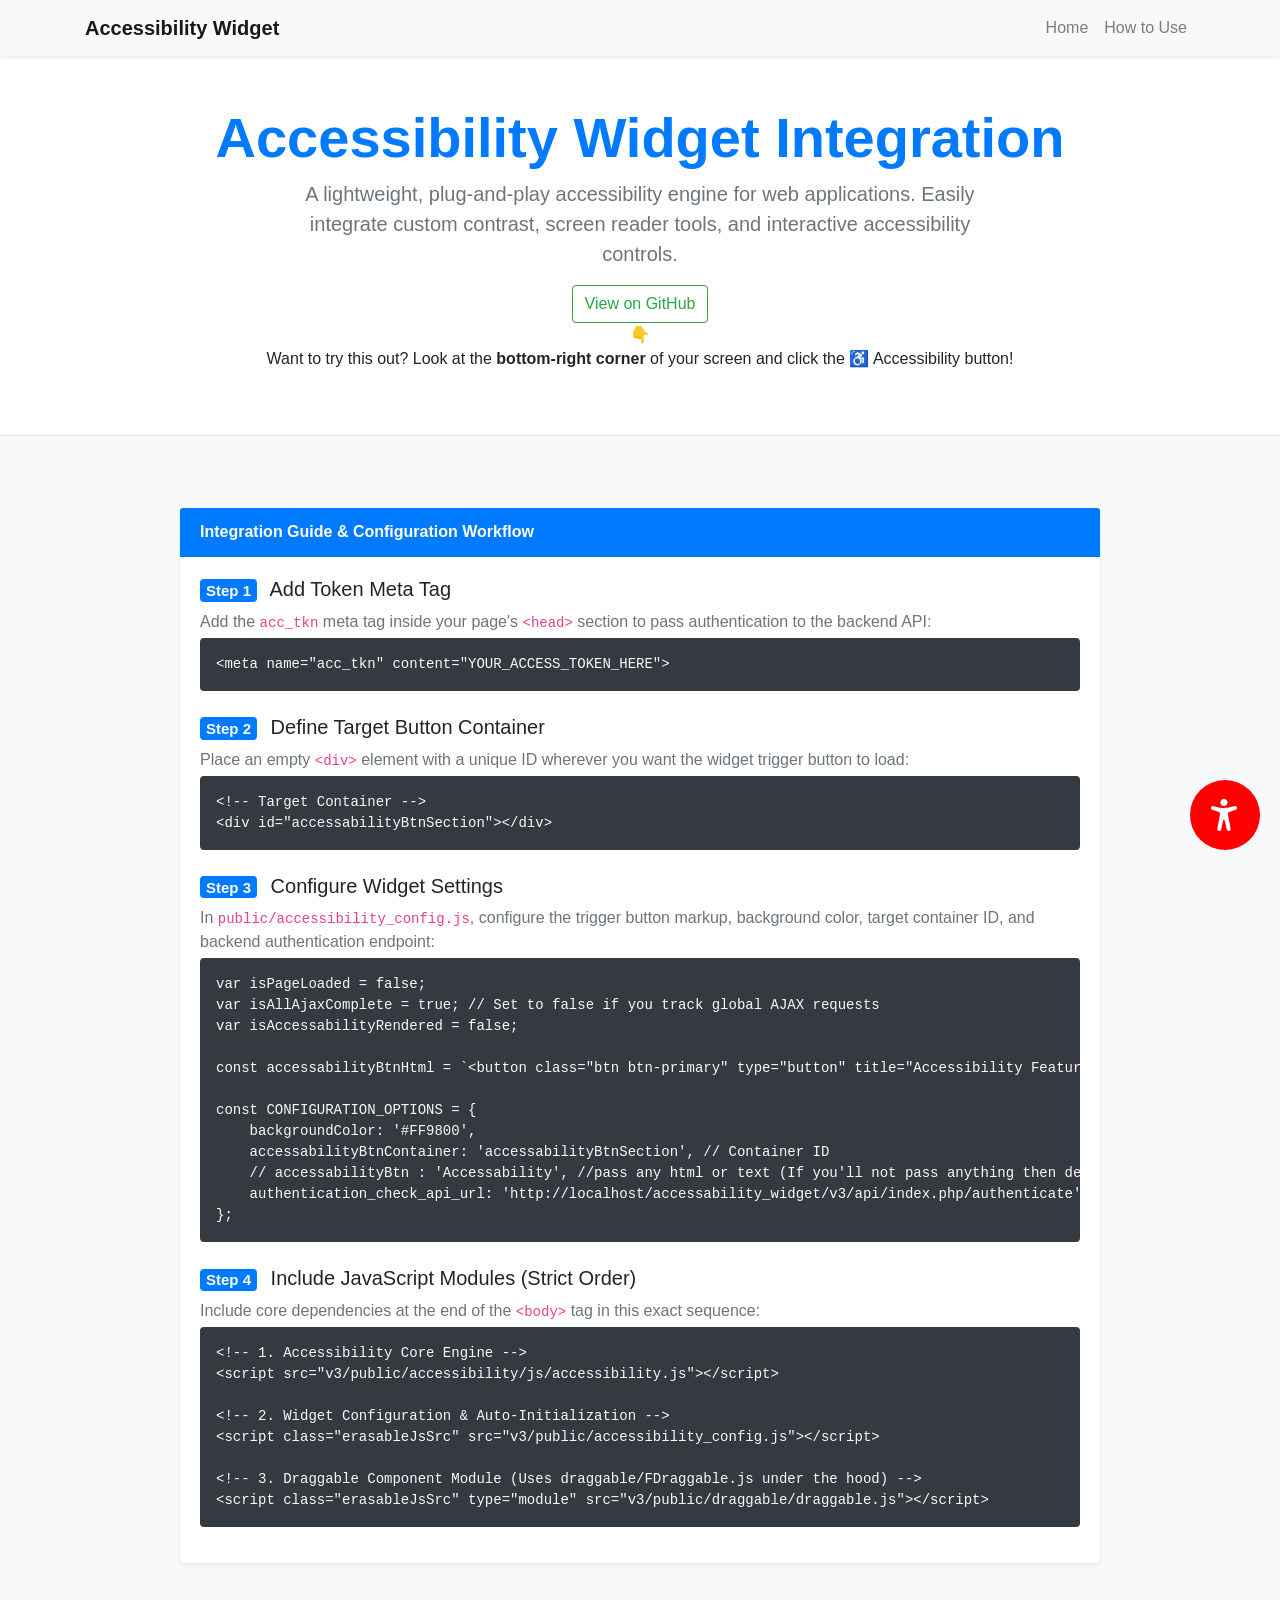
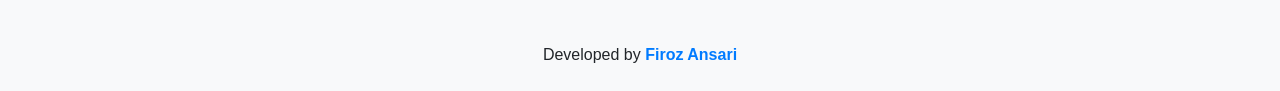
==== commit 5e5ae6be: "index page updated" ====
--- a/index.html
+++ b/index.html
@@ -72,6 +72,22 @@
         <!-- <div id="accessabilityBtnSection">
           <a class="btn btn-outline-success">Try Accessability</a>
         </div> -->
+        <a
+          class="btn btn-outline-success"
+          href="https://github.com/connectwithfiroz/accessibility_widget"
+          target="_blank"
+          rel="noopener noreferrer"
+          >View on GitHub</a
+        >
+        <!-- Accessibility Callout Banner -->
+        <div class="accessibility-notice">
+          <span class="notice-icon">👇</span>
+          <p class="notice-text">
+            Want to try this out? Look at the
+            <strong>bottom-right corner</strong> of your screen and click the
+            <span class="badge-red">♿ Accessibility</span> button!
+          </p>
+        </div>
       </div>
     </header>
 
@@ -193,7 +209,10 @@
     <script src="v3/public/accessibility/js/accessibility.js"></script>
 
     <!-- 2. Widget Configuration & Auto-Initialization -->
-    <script class="erasableJsSrc" src="v3/public/accessibility_config.js"></script>
+    <script
+      class="erasableJsSrc"
+      src="v3/public/accessibility_config.js"
+    ></script>
 
     <!-- 3. Draggable Component Module (Uses draggable/FDraggable.js under the hood) -->
     <script
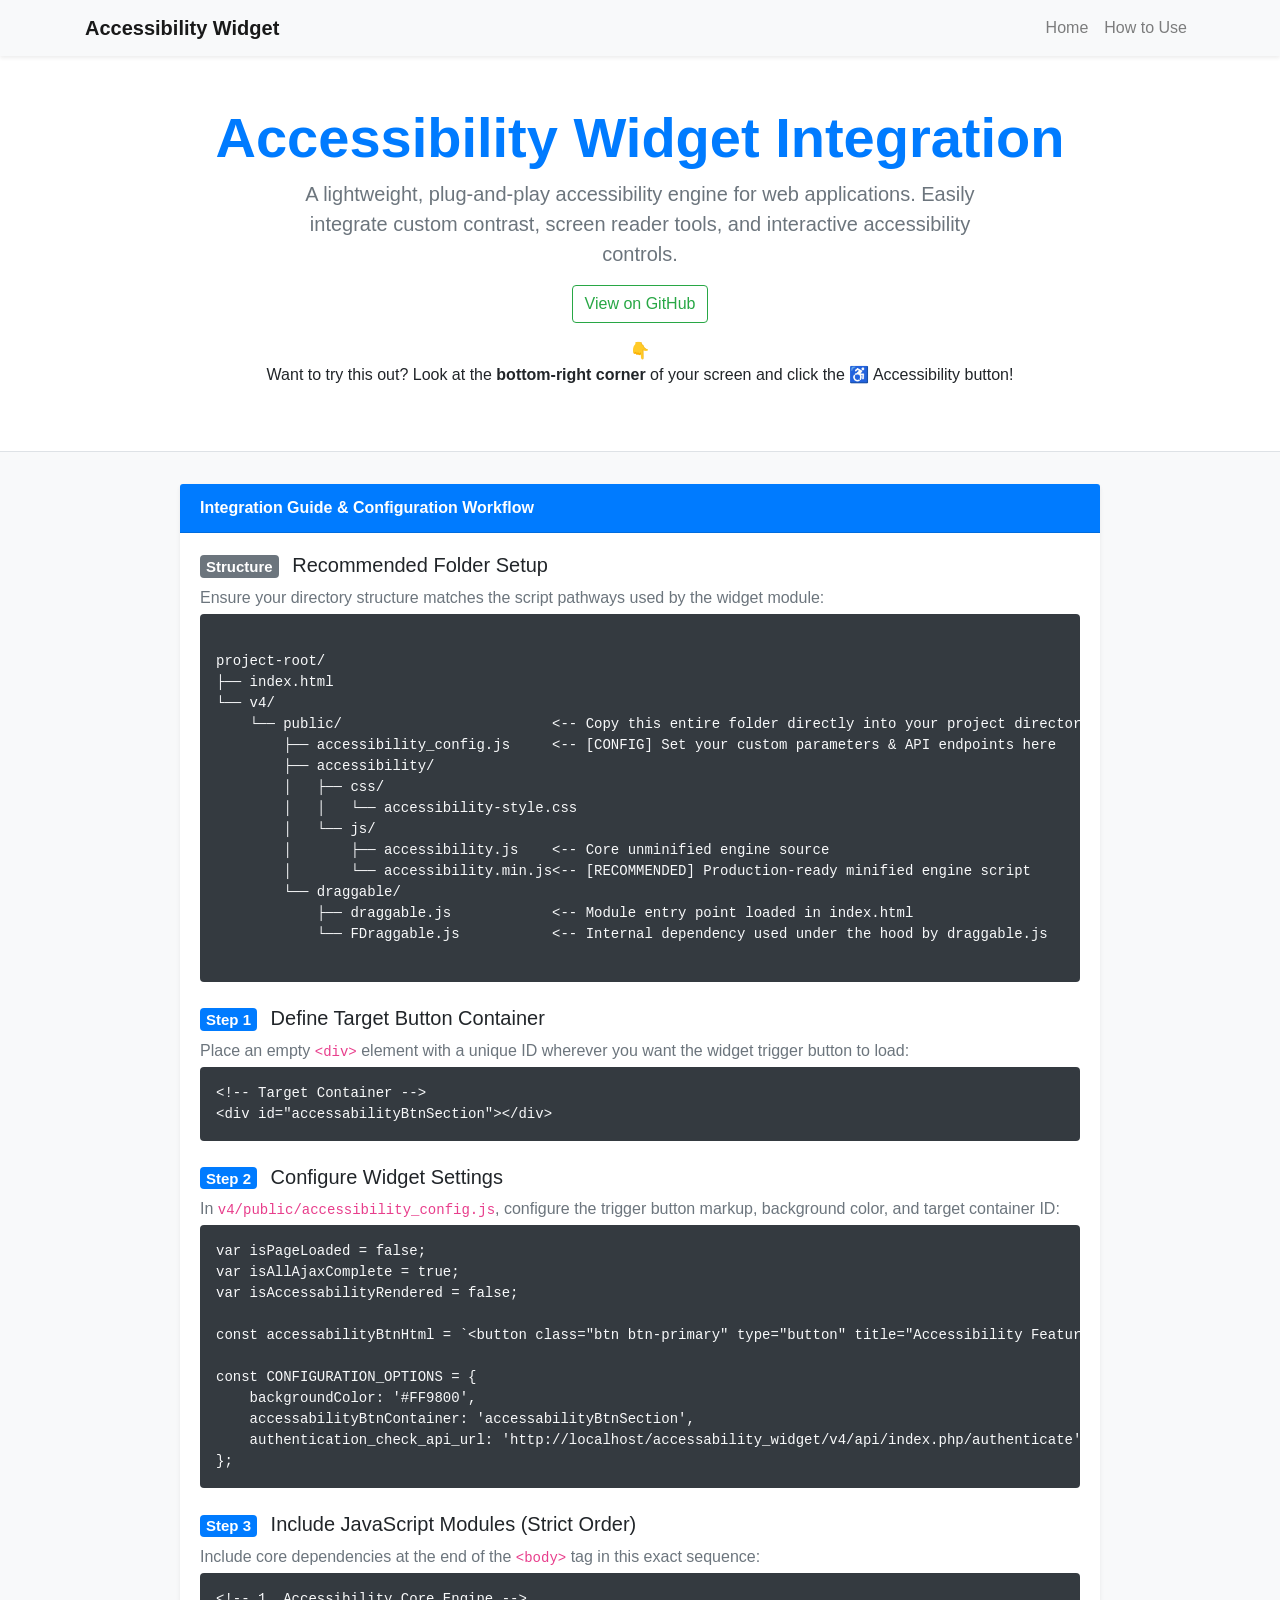
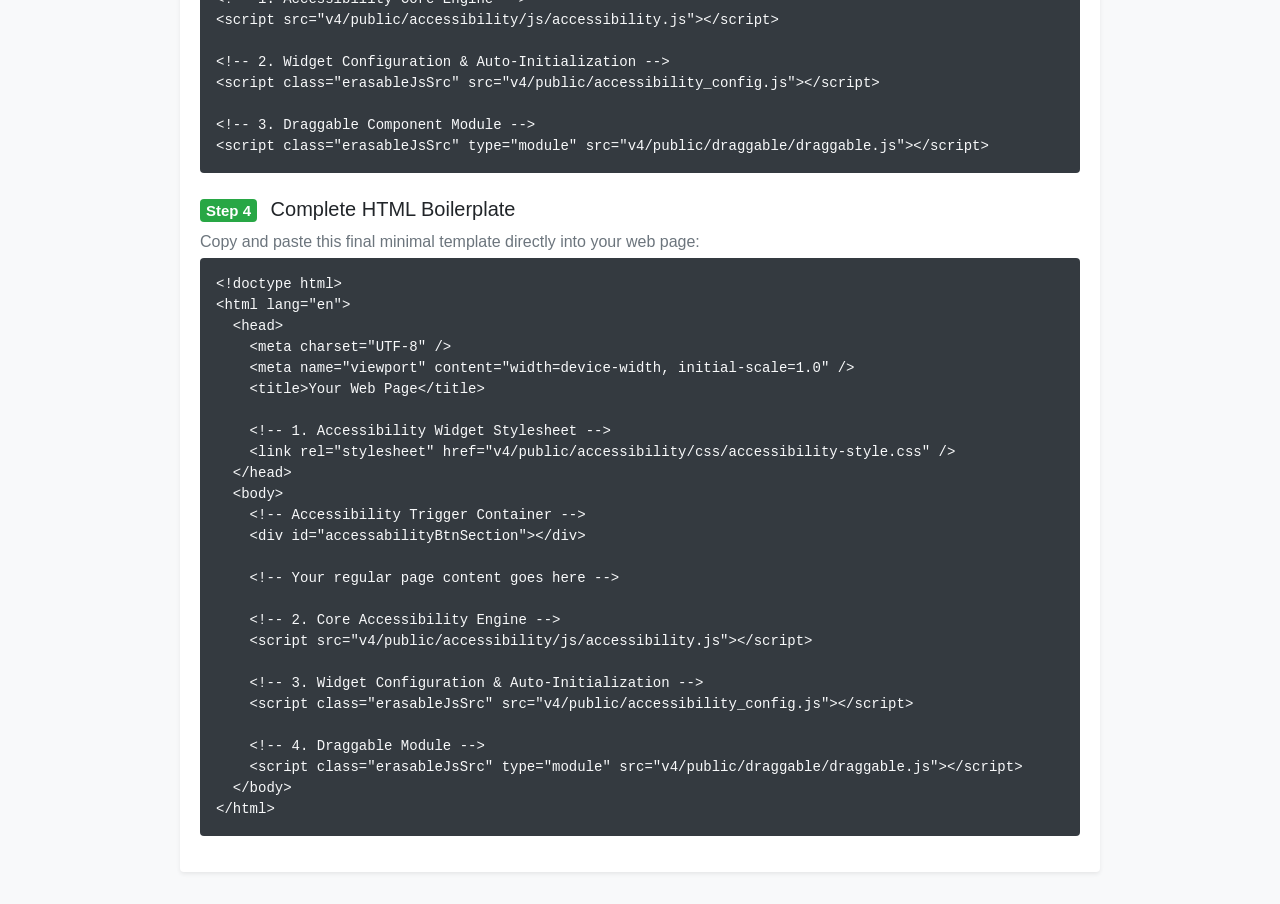
==== commit 5ba23149: "Create v4 remove uncessary file and folder" ====
--- a/index.html
+++ b/index.html
@@ -14,7 +14,7 @@
     <!-- [REQUIRED STEP 1] Accessibility Widget Stylesheet -->
     <link
       rel="stylesheet"
-      href="v3/public/accessibility/css/accessibility-style.css"
+      href="v4/public/accessibility/css/accessibility-style.css"
     />
 
     <!-- [REQUIRED STEP 2] Authentication Token Meta Tag -->
@@ -69,18 +69,18 @@
           applications. Easily integrate custom contrast, screen reader tools,
           and interactive accessibility controls.
         </p>
-        <!-- <div id="accessabilityBtnSection">
-          <a class="btn btn-outline-success">Try Accessability</a>
-        </div> -->
-        <a
-          class="btn btn-outline-success"
-          href="https://github.com/connectwithfiroz/accessibility_widget"
-          target="_blank"
-          rel="noopener noreferrer"
-          >View on GitHub</a
-        >
+        <div class="d-flex justify-content-center">
+
+          <a
+            class="btn btn-outline-success"
+            href="https://github.com/connectwithfiroz/accessibility_widget"
+            target="_blank"
+            rel="noopener noreferrer"
+            >View on GitHub</a
+          >
+        </div>
         <!-- Accessibility Callout Banner -->
-        <div class="accessibility-notice">
+        <div class="accessibility-notice mt-3">
           <span class="notice-icon">👇</span>
           <p class="notice-text">
             Want to try this out? Look at the
@@ -91,7 +91,7 @@
       </div>
     </header>
 
-    <main class="container my-5">
+    <main class="container my-2">
       <div id="accessabilityBtnSection"></div>
       <!-- How to Use Section -->
       <section id="how-to-use" class="row justify-content-center pt-4">
@@ -101,26 +101,38 @@
               Integration Guide &amp; Configuration Workflow
             </div>
             <div class="card-body">
+              <!-- Project Directory Structure -->
+              <div class="mb-4">
+                <h5>
+                  <span class="badge badge-secondary mr-2">Structure</span>
+                  Recommended Folder Setup
+                </h5>
+                <p class="mb-1 text-secondary">
+                  Ensure your directory structure matches the script pathways
+                  used by the widget module:
+                </p>
+                <pre class="bg-dark text-light p-3 rounded"><code>
+project-root/
+├── index.html
+└── v4/
+    └── public/                         <-- Copy this entire folder directly into your project directory
+        ├── accessibility_config.js     <-- [CONFIG] Set your custom parameters & API endpoints here
+        ├── accessibility/
+        │   ├── css/
+        │   │   └── accessibility-style.css
+        │   └── js/
+        │       ├── accessibility.js    <-- Core unminified engine source
+        │       └── accessibility.min.js<-- [RECOMMENDED] Production-ready minified engine script
+        └── draggable/
+            ├── draggable.js            <-- Module entry point loaded in index.html
+            └── FDraggable.js           <-- Internal dependency used under the hood by draggable.js
+                </code></pre>
+              </div>
+
               <!-- Step 1 -->
               <div class="mb-4">
                 <h5>
-                  <span class="badge badge-primary mr-2">Step 1</span> Add Token
-                  Meta Tag
-                </h5>
-                <p class="mb-1 text-secondary">
-                  Add the <code>acc_tkn</code> meta tag inside your page's
-                  <code>&lt;head&gt;</code> section to pass authentication to
-                  the backend API:
-                </p>
-                <pre
-                  class="bg-dark text-light p-3 rounded"
-                ><code>&lt;meta name="acc_tkn" content="YOUR_ACCESS_TOKEN_HERE"&gt;</code></pre>
-              </div>
-
-              <!-- Step 2 -->
-              <div class="mb-4">
-                <h5>
-                  <span class="badge badge-primary mr-2">Step 2</span> Define
+                  <span class="badge badge-primary mr-2">Step 1</span> Define
                   Target Button Container
                 </h5>
                 <p class="mb-1 text-secondary">
@@ -133,53 +145,92 @@
 &lt;div id="accessabilityBtnSection"&gt;&lt;/div&gt;</code></pre>
               </div>
 
-              <!-- Step 3 -->
-              <div class="mb-4">
-                <h5>
-                  <span class="badge badge-primary mr-2">Step 3</span> Configure
+              <!-- Step 2 -->
+              <div class="mb-4">
+                <h5>
+                  <span class="badge badge-primary mr-2">Step 2</span> Configure
                   Widget Settings
                 </h5>
                 <p class="mb-1 text-secondary">
-                  In <code>public/accessibility_config.js</code>, configure the
-                  trigger button markup, background color, target container ID,
-                  and backend authentication endpoint:
+                  In <code>v4/public/accessibility_config.js</code>, configure
+                  the trigger button markup, background color, and target
+                  container ID:
                 </p>
                 <pre
                   class="bg-dark text-light p-3 rounded"
                 ><code>var isPageLoaded = false;
-var isAllAjaxComplete = true; // Set to false if you track global AJAX requests
+var isAllAjaxComplete = true; 
 var isAccessabilityRendered = false;
 
 const accessabilityBtnHtml = `&lt;button class="btn btn-primary" type="button" title="Accessibility Features"&gt;Accessibility&lt;/button&gt;`;
 
 const CONFIGURATION_OPTIONS = {
     backgroundColor: '#FF9800',
-    accessabilityBtnContainer: 'accessabilityBtnSection', // Container ID
-    // accessabilityBtn : 'Accessability', //pass any html or text (If you'll not pass anything then default btn will appear)
-    authentication_check_api_url: 'http://localhost/accessability_widget/v3/api/index.php/authenticate'
+    accessabilityBtnContainer: 'accessabilityBtnSection',
+    authentication_check_api_url: 'http://localhost/accessability_widget/v4/api/index.php/authenticate'
 };</code></pre>
+              </div>
+
+              <!-- Step 3 -->
+              <div class="mb-4">
+                <h5>
+                  <span class="badge badge-primary mr-2">Step 3</span> Include
+                  JavaScript Modules (Strict Order)
+                </h5>
+                <p class="mb-1 text-secondary">
+                  Include core dependencies at the end of the
+                  <code>&lt;body&gt;</code> tag in this exact sequence:
+                </p>
+                <pre
+                  class="bg-dark text-light p-3 rounded"
+                ><code>&lt;!-- 1. Accessibility Core Engine --&gt;
+&lt;script src="v4/public/accessibility/js/accessibility.js"&gt;&lt;/script&gt;
+
+&lt;!-- 2. Widget Configuration &amp; Auto-Initialization --&gt;
+&lt;script class="erasableJsSrc" src="v4/public/accessibility_config.js"&gt;&lt;/script&gt;
+
+&lt;!-- 3. Draggable Component Module --&gt;
+&lt;script class="erasableJsSrc" type="module" src="v4/public/draggable/draggable.js"&gt;&lt;/script&gt;</code></pre>
               </div>
 
               <!-- Step 4 -->
               <div class="mb-2">
                 <h5>
-                  <span class="badge badge-primary mr-2">Step 4</span> Include
-                  JavaScript Modules (Strict Order)
-                </h5>
-                <p class="mb-1 text-secondary">
-                  Include core dependencies at the end of the
-                  <code>&lt;body&gt;</code> tag in this exact sequence:
-                </p>
-                <pre
-                  class="bg-dark text-light p-3 rounded"
-                ><code>&lt;!-- 1. Accessibility Core Engine --&gt;
-&lt;script src="v3/public/accessibility/js/accessibility.js"&gt;&lt;/script&gt;
-
-&lt;!-- 2. Widget Configuration &amp; Auto-Initialization --&gt;
-&lt;script class="erasableJsSrc" src="v3/public/accessibility_config.js"&gt;&lt;/script&gt;
-
-&lt;!-- 3. Draggable Component Module (Uses draggable/FDraggable.js under the hood) --&gt;
-&lt;script class="erasableJsSrc" type="module" src="v3/public/draggable/draggable.js"&gt;&lt;/script&gt;</code></pre>
+                  <span class="badge badge-success mr-2">Step 4</span> Complete
+                  HTML Boilerplate
+                </h5>
+                <p class="mb-1 text-secondary">
+                  Copy and paste this final minimal template directly into your
+                  web page:
+                </p>
+                <pre
+                  class="bg-dark text-light p-3 rounded"
+                ><code>&lt;!doctype html&gt;
+&lt;html lang="en"&gt;
+  &lt;head&gt;
+    &lt;meta charset="UTF-8" /&gt;
+    &lt;meta name="viewport" content="width=device-width, initial-scale=1.0" /&gt;
+    &lt;title&gt;Your Web Page&lt;/title&gt;
+
+    &lt;!-- 1. Accessibility Widget Stylesheet --&gt;
+    &lt;link rel="stylesheet" href="v4/public/accessibility/css/accessibility-style.css" /&gt;
+  &lt;/head&gt;
+  &lt;body&gt;
+    &lt;!-- Accessibility Trigger Container --&gt;
+    &lt;div id="accessabilityBtnSection"&gt;&lt;/div&gt;
+
+    &lt;!-- Your regular page content goes here --&gt;
+
+    &lt;!-- 2. Core Accessibility Engine --&gt;
+    &lt;script src="v4/public/accessibility/js/accessibility.js"&gt;&lt;/script&gt;
+
+    &lt;!-- 3. Widget Configuration &amp; Auto-Initialization --&gt;
+    &lt;script class="erasableJsSrc" src="v4/public/accessibility_config.js"&gt;&lt;/script&gt;
+
+    &lt;!-- 4. Draggable Module --&gt;
+    &lt;script class="erasableJsSrc" type="module" src="v4/public/draggable/draggable.js"&gt;&lt;/script&gt;
+  &lt;/body&gt;
+&lt;/html&gt;</code></pre>
               </div>
             </div>
           </div>
@@ -187,14 +238,7 @@
       </section>
     </main>
 
-    <footer class="text-center py-2" id="footer">
-      <p>
-        Developed by
-        <a href="https://www.linkedin.com/in/hifiroz/" target="_blank"
-          ><strong>Firoz Ansari</strong></a
-        >
-      </p>
-    </footer>
+    
 
     <!-- [OPTIONAL] Bootstrap & jQuery Scripts - Added only for host page layout; NOT required by the widget -->
     <script src="https://code.jquery.com/jquery-3.5.1.slim.min.js"></script>
@@ -206,19 +250,19 @@
     <!-- ================================================================= -->
 
     <!-- 1. Accessibility Core Engine -->
-    <script src="v3/public/accessibility/js/accessibility.js"></script>
+    <script src="v4/public/accessibility/js/accessibility.min.js"></script>
 
     <!-- 2. Widget Configuration & Auto-Initialization -->
     <script
       class="erasableJsSrc"
-      src="v3/public/accessibility_config.js"
+      src="v4/public/accessibility_config.js"
     ></script>
 
     <!-- 3. Draggable Component Module (Uses draggable/FDraggable.js under the hood) -->
     <script
       class="erasableJsSrc"
       type="module"
-      src="v3/public/draggable/draggable.js"
+      src="v4/public/draggable/draggable.js"
     ></script>
   </body>
 </html>
--- a/v4/public/accessibility/css/accessibility-style.css
+++ b/v4/public/accessibility/css/accessibility-style.css
@@ -0,0 +1,724 @@
+:root {
+  --color-black: #000;
+  --color-black3: #161519;
+  --color-white: #fff;
+  /* --color3: hwb(228 10% 30%); */
+  --color3: #cbbf0f;
+
+  --color1:#5863db;
+  --color2:#000000;
+  /* --color1:#fff; */
+  /* --color2:#000; */
+}
+#main_w_container{
+  height: auto;
+  width: max-content;
+  overflow: auto;
+}
+.custom-range{
+  width: 100%;
+}
+.inline_ranger_container{
+  width: 100% !important;
+  display: block !important;
+  margin: 0 5px;
+}
+
+.btn-gradient {
+  border-top-left-radius: 30px;
+  border-bottom-left-radius: 30px;
+}
+
+
+.slider_main_label{
+  font-weight: bold;
+  margin:0;
+}
+.slider-container {
+  position: relative;
+}
+.slider_section{
+  padding: 0;
+  margin: 1rem 0;
+
+
+}
+.slider-label {
+  font-style: italic;
+  position: absolute;
+  top: 15px;
+  margin: 5px 0;
+  font-size: 0.85rem;
+}
+.slider-label.left {
+  left: 22px;
+  transform: translateX(-50%);
+}
+.slider-label.right {
+  right: 22px;
+  transform: translateX(50%);
+}
+.slider-label.middle {
+  left: 50%;
+  transform: translateX(-50%);
+}
+
+
+
+
+
+.second-panel h3, .accessability-close:hover i, .widget-custom-trigger {
+  color: var(--color-white);
+}
+.feature-active, .relative {
+  position: relative;
+}
+.waf-icon {
+  background-color: var(--color2);
+  display: inline-block;
+  width: 40px;
+  height: 40px;
+  mask-size: contain;
+  -webkit-mask-size: contain;
+  -webkit-mask-repeat: no-repeat;
+  mask-repeat: no-repeat;
+  mask-position: center;
+}
+.icon-speaker {
+  mask-image: url("data:image/svg+xml,%3Csvg version='1.1' viewBox='0 0 960 711' xmlns='http://www.w3.org/2000/svg'%3E%3Cpath transform='translate(37.243 -.1288)' d='m0 0c1.2936-0.0032722 2.5873-0.0065444 3.9201-0.0099157 1.4418 0.0014101 2.8835 0.0029122 4.3253 0.0044958 1.5331-0.0019525 3.0662-0.0043412 4.5993-0.007128 4.2382-0.0064157 8.4763-0.0065604 12.714-0.0057226 4.6013-1.6919e-4 9.2027-0.0060718 13.804-0.011241 9.1375-0.0093387 18.275-0.01325 27.413-0.015519 10.94-0.0029588 21.88-0.011654 32.821-0.020414 26.445-0.020858 52.89-0.031316 79.335-0.04013 12.505-0.0042043 25.011-0.0094266 37.516-0.014685 42.12-0.01761 84.241-0.032664 126.36-0.03997 3.3579-5.8397e-4 6.7158-0.0011812 10.074-0.0017776 0.6661-1.1812e-4 1.3322-2.3624e-4 2.0185-3.5794e-4 6.7486-0.0011974 13.497-0.0024062 20.246-0.0036325 1.3531-2.4523e-4 2.7062-4.8909e-4 4.0593-7.3157e-4 43.459-0.0077901 86.918-0.030174 130.38-0.062676 46.601-0.034841 93.203-0.055475 139.8-0.058818 5.0391-4.1755e-4 10.078-8.9712e-4 15.117-0.0014232 1.2408-1.2319e-4 2.4816-2.4638e-4 3.76-3.7331e-4 19.989-0.0023344 39.978-0.018008 59.968-0.038469 20.083-0.020231 40.166-0.025748 60.248-0.016229 11.938 0.0052256 23.876-7.1236e-4 35.813-0.022535 7.97-0.013471 15.94-0.012464 23.91 4.0196e-4 4.5439 0.0069214 9.0876 0.007482 13.632-0.0095601 4.1348-0.015382 8.2692-0.012307 12.404 0.0054103 1.4855 0.0031466 2.971-3.9238e-4 4.4565-0.011492 11.913-0.083206 19.985 2.4654 30.061 8.5113l2.25 1.0625c3.2953 1.7654 4.5679 3.3911 5.75 6.9375l1.5 1.3125c2.105 2.3682 2.1572 4.6023 2.5 7.6875h2c0.034236 54.678 0.066077 109.36 0.084686 164.03 2.7611e-4 0.80922 5.5223e-4 1.6184 8.3671e-4 2.4522 0.0059858 17.586 0.011526 35.173 0.016608 52.759 0.0024947 8.6243 0.0050878 17.249 0.0077326 25.873 2.6152e-4 0.85823 5.2304e-4 1.7165 7.9248e-4 2.6007 0.008523 27.819 0.023546 55.637 0.041939 83.456 0.018866 28.587 0.031177 57.174 0.035236 85.76 5.7631e-4 4.0375 0.0012276 8.075 0.0019245 12.112 1.3484e-4 0.79464 2.6969e-4 1.5893 4.0862e-4 2.408 0.0023636 12.793 0.01164 25.585 0.023501 38.378 0.011776 12.86 0.016272 25.72 0.013339 38.58-0.0015214 7.6409 0.0025364 15.282 0.014592 22.923 0.0083876 5.7056 0.0063248 11.411 2.027e-4 17.117-8.4606e-4 2.3084 0.0016999 4.6168 0.0079686 6.9251 0.0080255 3.1375 0.0036998 6.2748-0.0036707 9.4124 0.005254 0.89623 0.010508 1.7925 0.015921 2.7158-0.049739 9.3698-0.94844 17.279-7.262 24.495-1.3262 0.68079-2.6602 1.3463-4 2-1.4161 1.0993-2.8109 2.2266-4.1875 3.375-7.7426 6.1227-15.293 8.7481-25.142 8.7527-1.2873 0.003016-2.5746 0.0060319-3.9009 0.0091393-1.4294-0.001699-2.8588-0.0034897-4.2881-0.005362-1.524 0.0016497-3.0481 0.003736-4.5721 0.0062201-4.2083 0.0055756-8.4166 0.0048926-12.625 0.0032224-4.5707-7.2988e-4 -9.1415 0.004289-13.712 0.008575-9.0746 0.0075883-18.149 0.0097735-27.224 0.010329-10.866 9.1281e-4 -21.731 0.0075779-32.597 0.014347-26.263 0.01607-52.527 0.021964-78.79 0.026749-12.42 0.0023347-24.84 0.0059372-37.26 0.0096954-42.5 0.012836-85.001 0.023555-127.5 0.027003-1.3335 1.104e-4 -2.6669 2.2115e-4 -4.0004 3.3224e-4 -4.0102 3.338e-4 -8.0205 6.6428e-4 -12.031 9.9456e-4 -4.6951 3.869e-4 -9.3901 7.765e-4 -14.085 0.0011711-1.3438 1.1242e-4 -2.6875 2.2384e-4 -4.0313 3.3426e-4 -43.161 0.0035498-86.322 0.01863-129.48 0.041938-46.285 0.024985-92.569 0.039385-138.85 0.040598-5.0048 1.7146e-4 -10.01 3.8689e-4 -15.014 6.3443e-4 -1.8485 8.365e-5 -1.8485 8.365e-5 -3.7344 1.6899e-4 -19.852 0.0011518-39.705 0.012184-59.557 0.026718-19.945 0.014349-39.89 0.017611-59.835 0.00956-11.856-0.0044637-23.711-5.6627e-4 -35.567 0.015238-7.9152 0.0097271-15.83 0.0085935-23.746-0.0014362-4.5126-0.0054084-9.025-0.0060496-13.538 0.0065087-4.1063 0.011333-8.2123 0.0088216-12.319-0.0046671-1.4752-0.0024329-2.9504 1.4625e-4 -4.4256 0.0083965-17.183 0.089772-28.579-4.8748-41.167-16.384-6.5443-7.2212-5.9624-15.737-5.9355-24.964-0.0011538-0.98005-0.0023077-1.9601-0.0034965-2.9698-0.002648-3.2857 0.0018405-6.5714 0.0062898-9.8571-4.3607e-4 -2.3787-0.0013116-4.7573-0.0025892-7.136-0.0017705-5.1724-4.3597e-4 -10.345 0.0036382-15.517 0.0060413-7.6912 0.0063352-15.382 0.005458-23.074-0.0013132-12.938 0.002025-25.877 0.0080174-38.815 0.0059178-12.81 0.0097661-25.62 0.010853-38.43 6.874e-5 -0.7966 1.3748e-4 -1.5932 2.083e-4 -2.4139 3.3833e-4 -4.0456 6.3972e-4 -8.0911 9.2687e-4 -12.137 0.0021002-28.652 0.008837-57.304 0.018303-85.956 0.0091849-27.834 0.016268-55.669 0.020508-83.503 1.3153e-4 -0.85803 2.6305e-4 -1.7161 3.9856e-4 -2.6001 0.0013185-8.6167 0.0025943-17.233 0.0038389-25.85 0.0025362-17.553 0.0053574-35.106 0.0083511-52.659 1.3729e-4 -0.80706 2.7458e-4 -1.6141 4.1603e-4 -2.4456 0.0092001-53.891 0.025066-107.78 0.041927-161.67h2l0.8125-3.875c0.7594-3.6218 0.88828-3.9255 4.1875-6.125 0.6837-1.3247 1.3496-2.6586 2-4 1.5239-1.8702 2.3821-2.8613 4.7578-3.3945 2.875-0.77634 5.1591-2.1294 7.7422-3.6055 5.5717-3.1839 9.322-4.1246 15.743-4.1288zm21.757 68.129v1h842v-1h-842zm0 2v495h1v-495h-1zm2 0v495h838v-495h-838zm839 0v495h1v-495h-1zm-841 496v1h842v-1h-842z' fill='%23363E47'/%3E%3Cpath transform='translate(425,177)' d='m0 0 4 1v292c-4.326 0-4.9264-0.32828-8.1875-2.8086-0.78117-0.58201-1.5623-1.164-2.3672-1.7637-0.80695-0.61553-1.6139-1.2311-2.4453-1.8652-1.5999-1.2127-3.2039-2.42-4.8125-3.6211-0.7077-0.53939-1.4154-1.0788-2.1445-1.6345-1.9652-1.4204-1.9652-1.4204-4.2422-1.8032-0.59426-0.16621-1.1885-0.33242-1.8008-0.50366l-1-3c-1.7137-1.5775-1.7137-1.5775-3.8672-3.0742-0.79849-0.58177-1.597-1.1635-2.4197-1.7629-0.85408-0.61061-1.7082-1.2212-2.5881-1.8503-0.86246-0.62415-1.7249-1.2483-2.6135-1.8914-1.7179-1.2429-3.4377-2.4833-5.1594-3.7209-1.9875-1.4367-3.9585-2.8904-5.9185-4.3643-0.94746-0.70898-1.8949-1.418-2.8711-2.1484-0.80309-0.60457-1.6062-1.2091-2.4336-1.832-2.0397-1.4653-2.0397-1.4653-4.3516-1.8672-0.58652-0.16113-1.173-0.32227-1.7773-0.48828l-1-3c-1.7137-1.5775-1.7137-1.5775-3.8672-3.0742-0.79849-0.58177-1.597-1.1635-2.4197-1.7629-0.85408-0.61061-1.7082-1.2212-2.5881-1.8503-0.86246-0.62415-1.7249-1.2483-2.6135-1.8914-1.7179-1.2429-3.4377-2.4833-5.1594-3.7209-1.9875-1.4367-3.9585-2.8904-5.9185-4.3643-0.94746-0.70898-1.8949-1.418-2.8711-2.1484-0.80309-0.60457-1.6062-1.2091-2.4336-1.832-2.0397-1.4653-2.0397-1.4653-4.3516-1.8672-0.58652-0.16113-1.173-0.32227-1.7773-0.48828l-1-3c-1.7137-1.5775-1.7137-1.5775-3.8672-3.0742-1.2066-0.87882-1.2066-0.87882-2.4375-1.7754-0.8482-0.6065-1.6964-1.213-2.5703-1.8379-0.80953-0.58717-1.6191-1.1743-2.4531-1.7793-1.6416-1.1897-3.296-2.3619-4.9632-3.5155-2.7087-2.0177-2.7087-2.0177-4.7386-4.0976-9.4753-8.9106-21.918-7.0273-34.107-6.9201-2.1731-0.0081234-4.3461-0.019829-6.5192-0.035156-8.0105-0.031595-16.021 0.0058762-24.032 0.035156h-54.312v-123c53.375 0.5 53.375 0.5 70.06 0.7832 34.349 0.59419 34.349 0.59419 63.438-15.698 4.513-3.7608 9.6003-6.6333 14.627-9.6478 1.9842-1.2369 3.9663-2.4773 5.9453-3.7227 5.9736-3.7431 11.951-7.4795 17.93-11.215 2-1.25 4-2.5 6-3.75 12-7.5 12-7.5 15.006-9.3784 1.9814-1.2384 3.9627-2.477 5.9438-3.7158 4.7116-2.9457 9.4242-5.8896 14.141-8.8275 1.6935-1.055 3.3866-2.1106 5.0797-3.1662 2.1425-1.3357 4.2858-2.6704 6.4297-4.0039 0.95584-0.59619 1.9117-1.1924 2.8965-1.8066 1.2712-0.79156 1.2712-0.79156 2.5681-1.5991 1.862-1.1088 1.862-1.1088 2.9358-2.2524zm2 1v291h1v-291h-1z' fill='%23363E47'/%3E%3Cpath transform='translate(403,638)' d='m0 0c22.783-0.02255 45.565-0.040981 68.348-0.051812 10.578-0.0051622 21.155-0.012203 31.733-0.023627 9.2167-0.0099493 18.433-0.016415 27.65-0.018649 4.8827-0.0013067 9.7655-0.0043899 14.648-0.011642 4.5914-0.006764 9.1828-0.0088861 13.774-0.0073776 1.6891-2.7615e-4 3.3782-0.002279 5.0674-0.0060978 2.2983-0.0049432 4.5966-0.0037905 6.8949-0.001049 1.933-0.0013827 1.933-0.0013827 3.9051-0.0027933 2.9791 0.12305 2.9791 0.12305 4.9791 1.123v33h59v2c1.0519 0.43312 2.1038 0.86625 3.1875 1.3125 3.1091 1.328 5.9464 2.886 8.8125 4.6875l2 1c2.0815 7.7016 2.2106 17.616-1 25-1.8125 1.25-1.8125 1.25-4 2-0.76152 0.50262-1.523 1.0052-2.3076 1.5231-2.9665 1.6272-4.6084 1.8534-7.9576 1.8572-1.5708 0.01266-1.5708 0.01266-3.1733 0.025576-1.1441-0.00601-2.2881-0.01202-3.4668-0.018212-1.8305 0.0080783-1.8305 0.0080783-3.6979 0.01632-3.3844 0.011835-6.7684 0.010206-10.153 0.0028332-3.6511-0.0047264-7.3021 0.0077736-10.953 0.018017-7.1519 0.017204-14.304 0.018025-21.456 0.012787-5.8131-0.0040402-11.626-0.0025999-17.439 0.0027483-0.82713 7.4842e-4 -1.6543 0.0014968-2.5065 0.0022679-1.6803 0.0015315-3.3606 0.0030698-5.0409 0.004615-15.761 0.013731-31.522 0.0082833-47.283-0.0031852-14.419-0.0099313-28.837 0.0030054-43.256 0.026934-14.804 0.024384-29.609 0.034-44.413 0.027347-8.3118-0.003494-16.623-0.0012486-24.935 0.016251-7.0763 0.014714-14.152 0.015369-21.229-0.0020709-3.61-0.0085198-7.2198-0.010636-10.83 0.0046516-3.9145 0.016372-7.8286 0.0017167-11.743-0.015991-1.7094 0.014408-1.7094 0.014408-3.4533 0.029106-7.9079-0.073747-11.761-1.6514-18.12-6.292-2.2853-3.2254-2.0942-6.2519-1.9609-10.051 0.0012891-0.68643 0.0025781-1.3729 0.0039062-2.0801 0.079724-4.6816 0.80091-8.6895 2.3711-13.107 1.8125-1.25 1.8125-1.25 4-2l2.5-1.5c2.1307-1.2784 4.263-2.4229 6.5-3.5v-1h55v-34z' fill='%23363E46'/%3E%3Cpath transform='translate(623,168)' d='m0 0c5.563 2.7815 10.099 6.4529 14.735 10.558 2.93 2.5767 2.93 2.5767 6.5029 3.9927 0.58137 0.14824 1.1627 0.29648 1.7617 0.44922 0.29447 0.59716 0.58894 1.1943 0.89233 1.8096 1.2361 2.4444 2.5877 3.8305 4.592 5.6865 0.68836 0.64131 1.3767 1.2826 2.0859 1.9434 0.7193 0.65936 1.4386 1.3187 2.1797 1.998 1.0557 0.98323 1.0557 0.98323 2.1328 1.9863 4.8016 4.449 9.6463 8.7642 14.93 12.639 2.1875 1.9375 2.1875 1.9375 2.625 3.9375 0.43709 2.3864 0.43709 2.3864 3.5625 4 3 2 3 2 3.6875 4.1875l0.3125 1.8125c0.99 0.33 1.98 0.66 3 1l1 3c0.72574 0.71414 1.4515 1.4283 2.1992 2.1641 3.4072 3.4499 5.9547 7.1722 8.6133 11.211 0.52118 0.78713 1.0424 1.5743 1.5793 2.3853 12.047 18.452 12.047 18.452 13.608 26.24 0.88215 2.8821 0.88215 2.8821 2 5 1.21 3.63 2.0863 7.2841 3 11h2v7h2c2.2454 18.295 2.15 37.017-2 55-0.3798 1.9574-0.75552 3.9156-1.125 5.875-0.76901 3.872-1.6462 6.7818-3.875 10.125-0.16714 2.6253-0.16714 2.6253 0 5h-2c-0.097969 0.56848-0.19594 1.137-0.29688 1.7227-1.0664 5.5065-2.686 9.5505-5.7031 14.277h-2c-0.036094 0.79277-0.072188 1.5855-0.10938 2.4023-1.2773 5.1596-4.099 8.8573-7.1406 13.16-0.57363 0.83725-1.1473 1.6745-1.7383 2.5371-3.0514 4.3895-6.15 8.2145-10.012 11.9-0.35062 0.72188-0.70125 1.4438-1.0625 2.1875-0.9375 1.8125-0.9375 1.8125-3 2.8125l-1.9375 1-0.375 1.875c-0.84191 2.8625-2.5325 3.4125-4.949 4.958-2.8103 1.9568-5.1403 4.4067-7.5198 6.8506-0.79827 0.80607-0.79827 0.80607-1.6127 1.6284-1.6861 1.7037-3.3653 3.4141-5.0436 5.1255-1.6792 1.707-3.3598 3.4123-5.0436 5.1148-1.0425 1.0546-2.0823 2.1118-3.1189 3.1722-2.4459 2.4792-4.9164 4.7784-7.6403 6.9516-2.9089 2.1051-2.9089 2.1051-3.6973 5.324-0.55559 0.13148-1.1112 0.26297-1.6836 0.39844-3.9436 1.0241-6.8733 3.9942-9.9824 6.5391-1.3894 1.0948-2.8583 2.087-4.334 3.0625-0.99-0.33-1.98-0.66-3-1 3.625-5.75 3.625-5.75 7-8 0.68268-1.3252 1.3507-2.6581 2-4l2-1 1-3 2-1c0.43506-1.0944 0.43506-1.0944 0.87891-2.2109 1.2908-3.2112 3.0025-5.6343 5.0586-8.4141 0.68965-0.94102 1.3793-1.882 2.0898-2.8516 1.9727-2.5234 1.9727-2.5234 3.6641-4.1094 1.4504-1.3399 1.4504-1.3399 1.7788-3.2966 0.85549-3.4192 2.8206-6.289 4.5923-9.3049 4.8286-8.3755 8.9417-17.015 12.938-25.812h2l0.375-3.3125c0.68686-4.0525 1.7484-5.8109 4.625-8.6875 0.46006-2.2025 0.46006-2.2025 0.625-4.625 0.074766-0.81727 0.14953-1.6345 0.22656-2.4766 0.048984-0.62648 0.097969-1.253 0.14844-1.8984h2v-7h2c9.6024-39.606 7.8287-75.314-5-114h-2v-5h-2v-5h-2l-1-7h-2c-0.10957-0.60328-0.21914-1.2066-0.33203-1.8281-1.2008-6.1053-1.2008-6.1053-4.668-11.172-3.2775-3.663-4.5418-6.0745-5-11-0.99-0.33-1.98-0.66-3-1-1.5431-2.3308-2.944-4.6329-4.3125-7.0625-2.9286-5.0605-5.902-9.8688-9.5938-14.422-1.0938-1.5156-1.0938-1.5156-2.0938-4.5156l-2-1-1-3-2-1-1-3-3-2c-0.14438-0.66-0.28875-1.32-0.4375-2-0.3752-2.2075-0.3752-2.2075-2.625-3.25-0.63938-0.2475-1.2788-0.495-1.9375-0.75l1-3zm98 129v5h1v-5h-1zm-50 93 1 2zm-5 12 1 2z' fill='%23373F47'/%3E%3Cpath transform='translate(558,210)' d='m0 0c7.246 3.3024 12.729 9.6094 18.141 15.301 1.7812 1.7855 1.7812 1.7855 4.0312 2.7734 2.6266 1.3301 2.7624 3.2615 3.8281 5.9258 2.0167 1.1335 2.0167 1.1335 4 2l1 3 3 2 1 3c0.56461 0.54141 1.1292 1.0828 1.7109 1.6406 3.2428 3.3424 5.4933 7.1481 7.9141 11.109 0.73477 1.1602 0.73477 1.1602 1.4844 2.3438 3.0444 4.9576 4.631 9.244 5.8906 14.906l2 2c2.0029 3.0044 2.4927 4.7099 3.125 8.1875 0.25137 1.3516 0.25137 1.3516 0.50781 2.7305 0.12117 0.68707 0.24234 1.3741 0.36719 2.082h2l-0.125 2.875c-0.010472 3.0097 0.41587 5.6419 1.1094 8.5664 1.2779 6.2086 1.3982 12.298 1.3906 18.621 8.4595e-4 1.7787 8.4595e-4 1.7787 0.001709 3.5933-0.10405 8.3615-1.1304 15.893-3.4197 23.911-1.1626 4.1712-1.6438 8.1263-1.957 12.434h-2l-0.4375 3.5c-2.5485 11.249-10.395 21.539-16.875 30.875-0.50322 0.73154-1.0064 1.4631-1.5249 2.2168-0.48292 0.67869-0.96583 1.3574-1.4634 2.0566-0.4245 0.5999-0.84901 1.1998-1.2864 1.8179-1.6282 1.7675-3.2742 2.4847-5.4128 3.5337-0.14438 0.63938-0.28875 1.2788-0.4375 1.9375-0.5625 2.0625-0.5625 2.0625-3 3.625l-2.5625 1.4375c-1.9457 2.7399-1.9457 2.7399-2.8516 4.8945-1.477 2.7078-3.3502 4.6089-5.5234 6.793-0.77086 0.78762-1.5417 1.5752-2.3359 2.3867-2.2771 1.9157-3.4388 2.4207-6.2891 2.9258-2.2072 1.488-2.2072 1.488-4 3l-2-1 1-3h2c0.10184-0.8482 0.20367-1.6964 0.30859-2.5703 0.76459-3.7927 2.0829-6.8206 3.7539-10.305 0.54785-1.1524 1.0957-2.3048 1.6602-3.4922 0.63229-1.3032 0.63229-1.3032 1.2773-2.6328h2l0.25-2.8125c0.73243-5.3128 2.8169-10.215 4.75-15.188h2c1.7424-4.4805 3.2159-8.5188 3.0625-13.375-0.0625-3.625-0.0625-3.625 1.9375-6.625 1.7428-3.0558 2.464-5.7887 3.0352-9.2539 0.16951-1.0203 0.33902-2.0406 0.51367-3.0918 0.16951-1.0615 0.33902-2.1231 0.51367-3.2168 0.17338-1.0345 0.34676-2.0689 0.52539-3.1348 4.9585-30.34 2.2858-60.888-6.5879-90.303h-2l0.1875-3c0.027416-4.4689-1.4667-7.913-3.1875-12h-2v-5h-2v-5h-2c-1.4918-3.0356-2.9661-6.0795-4.4375-9.125-0.63132-1.2839-0.63132-1.2839-1.2754-2.5938-2.1303-4.4311-3.8392-8.3139-4.2871-13.281zm9 18 1 2zm46 53 1 2zm-33 92 1 3zm-7 22 1 2zm-2 5 1 2zm-4 10 1 2z' fill='%23373F47'/%3E%3Cpath transform='translate(473,229)' d='m0 0c4.1962 0.53473 6.4553 1.8074 9.6875 4.5 1.3071 1.0886 1.3071 1.0886 2.6406 2.1992 7.4082 6.3793 14.441 12.983 21.227 20.016 2.1557 2.0145 3.8116 3.0778 6.4453 4.2852 0.68487 1.3241 1.3487 2.6591 2 4 0.76184 0.73734 1.5237 1.4747 2.3086 2.2344 2.813 2.8906 4.7427 5.751 6.8164 9.2031 0.66258 1.0918 1.3252 2.1837 2.0078 3.3086 2.9725 5.18 5.0113 9.324 5.8672 15.254 0.64547 2.1731 1.3135 4.3395 2 6.5 3.515 12.213 3.2245 23.088 1 35.5-0.37603 2.2915-0.7511 4.5832-1.125 6.875-0.28997 1.7086-0.58096 3.4171-0.875 5.125h-2l-2 6-0.75 2.8125c-1.8112 4.6186-4.6521 10.889-9.25 13.188l-1 3-2 1c-0.30938 0.66-0.61875 1.32-0.9375 2-1.0625 2-1.0625 2-4.0625 3l-0.3125 1.8125c-0.88748 2.8238-2.3705 3.3793-4.8164 4.8633-3.2409 2.2937-5.8575 5.2351-8.6172 8.0742-2.0084 2.0049-4.0629 3.8254-6.2539 5.625-3.1865 2.3418-3.1865 2.3418-4 5.625-1.3205 0.38092-2.6571 0.70774-4 1-1.9441 1.166-1.9441 1.166-3.75 2.5625-0.61359 0.45504-1.2272 0.91008-1.8594 1.3789-0.45891 0.34934-0.91781 0.69867-1.3906 1.0586l-2-1c0.28875-0.55688 0.5775-1.1138 0.875-1.6875 1.1531-2.2923 1.1531-2.2923 2.0464-4.6667 1.0287-2.5232 2.1849-4.8845 3.4614-7.2903 0.44473-0.84111 0.88945-1.6822 1.3477-2.5488 0.69029-1.2965 0.69029-1.2965 1.3945-2.6191 0.46793-0.88365 0.93586-1.7673 1.418-2.6777 1.1501-2.1711 2.3025-4.341 3.457-6.5098h2c0.10957-0.54527 0.21914-1.0905 0.33203-1.6523 1.1781-5.603 2.755-10.953 4.668-16.348h2c8.7879-33.038 8.7061-61.431-2-94h-2v-5l-2-1c-0.5625-1.875-0.5625-1.875-1-4-0.93208-2.7963-1.6006-4.5341-3.5-6.75-1.8222-2.7333-2.1326-5.017-2.5-8.25-0.99-0.33-1.98-0.66-3-1-1.7891-2.6172-1.7891-2.6172-3.625-5.875-0.61102-1.0699-1.222-2.1398-1.8516-3.2422-1.5234-2.8828-1.5234-2.8828-2.5234-5.8828zm59 114 1 2zm-38 27 1 2zm-2 5 1 2z' fill='%23373F47'/%3E%3Cpath transform='translate(33,632)' d='m0 0h894v1h-894v-1z' fill='%234C4C4C'/%3E%3Cpath transform='translate(405,636)' d='m0 0h172v1h-172v-1z' fill='%2300009A'/%3E%3Cpath transform='translate(190,255)' d='m0 0h1v123h-1v-123z' fill='%23666'/%3E%3Cpath transform='translate(192,379)' d='m0 0h110v1h-110v-1z' fill='%234D4D4D'/%3E%3Cpath transform='translate(192,253)' d='m0 0h110v1h-110v-1z' fill='%233F3F3F'/%3E%3Cpath transform='translate(684,302)' d='m0 0h1v36h-1v-36z' fill='%231A2323'/%3E%3Cpath transform='translate(669,432)' d='m0 0c0 3 0 3-1.9688 5.2617-0.83531 0.80051-1.6706 1.601-2.5312 2.4258-0.83531 0.80824-1.6706 1.6165-2.5312 2.4492-0.64969 0.61488-1.2994 1.2298-1.9688 1.8633l-2-1 11-11z' fill='%23454544'/%3E%3Cpath transform='translate(724,310)' d='m0 0h1v20h-1v-20z' fill='%232A3941'/%3E%3Cpath transform='translate(649,703)' d='m0 0h4c-1 3-1 3-2.875 4.125-1.6821 0.69261-3.3993 1.2998-5.125 1.875 1.1517-2.468 2.0478-4.0478 4-6z' fill='%2332484F'/%3E%3Cpath transform='translate(341,678)' d='M0 0 C-0.6875 1.9375 -0.6875 1.9375 -2 4 C-4.625 4.75 -4.625 4.75 -7 5 C-6 2 -6 2 -4.0625 0.8125 C-2 0 -2 0 0 0 Z ' fill='%2332474D'/%3E%3Cpath transform='translate(473,229)' d='m0 0c3.6875 0.49832 5.6049 1.1007 8 4l-2 1c-2.0314-0.93447-4.0353-1.9322-6-3v-2z' fill='%232B3237'/%3E%3Cpath transform='translate(587,311)' d='m0 0h1v17h-1v-17z' fill='%2340464F'/%3E%3Cpath transform='translate(503,312)' d='m0 0h1v16h-1v-16z' fill='%2338424C'/%3E%3Cpath transform='translate(498,282)' d='m0 0c1.6711 2.9618 2.3268 5.3707 2.625 8.75 0.074766 0.79922 0.14953 1.5984 0.22656 2.4219 0.048984 0.60328 0.097969 1.2066 0.14844 1.8281-1.6711-2.9618-2.3268-5.3707-2.625-8.75-0.074766-0.79922-0.14953-1.5984-0.22656-2.4219-0.048984-0.60328-0.097969-1.2066-0.14844-1.8281z' fill='%23272727'/%3E%3Cpath transform='translate(537,323)' d='m0 0h1c0.05447 1.4162 0.093005 2.8331 0.125 4.25 0.023203 0.78891 0.046406 1.5778 0.070312 2.3906-0.19531 2.3594-0.19531 2.3594-2.1953 6.3594l1-13z' fill='%23242424'/%3E%3Cpath transform='translate(621,321)' d='m0 0h1v13h-1v-13z' fill='%23242C38'/%3E%3Cpath transform='translate(655,687)' d='m0 0h1v12h-1v-12z' fill='%23333'/%3E%3Cpath transform='translate(586,329)' d='m0 0h1v12h-1v-12z' fill='%23282835'/%3E%3Cpath transform='translate(621,306)' d='m0 0h1v12h-1v-12z' fill='%23252D3B'/%3E%3Cpath transform='translate(586,299)' d='m0 0h1v12h-1v-12z' fill='%231D2A2A'/%3E%3Cpath transform='translate(331,687)' d='m0 0h1v11h-1v-11z' fill='%233A3A3A'/%3E%3Cpath transform='translate(582,360)' d='m0 0h1l-1 9h-1l1-9z' fill='%23182828'/%3E%3Cpath transform='translate(681,352)' d='m0 0h1l-1 9h-1l1-9z' fill='%23181828'/%3E%3Cpath transform='translate(721,343)' d='m0 0h1l-1 8c-0.9812-3.0526-0.9812-4.9474 0-8z' fill='%231D2F2F'/%3E%3Cpath transform='translate(619,339)' d='m0 0h1l-1 8c-0.9812-3.0526-0.9812-4.9474 0-8z' fill='%232F2F2F'/%3E%3Cpath transform='translate(502,329)' d='m0 0h1v9h-1v-9z' fill='%231B2D2D'/%3E%3Cpath transform='translate(502,302)' d='m0 0h1v9h-1v-9z' fill='%231D1D3A'/%3E%3Cpath transform='translate(535,300)' d='m0 0c2.1519 3.2279 2.2009 4.284 2 8-1.7646-3.0881-2-4.2331-2-8z' fill='%231D2F2F'/%3E%3Cpath transform='translate(537,308)' d='m0 0h1v8h-1v-8z' fill='%232E2E41'/%3E%3Cpath transform='translate(683,294)' d='m0 0h1v8h-1v-8z' fill='%23212121'/%3E%3Cpath transform='translate(585,291)' d='m0 0h1v8h-1v-8z' fill='%231F1F1F'/%3E%3Cpath transform='translate(584,348)' d='m0 0h1v7h-1v-7z' fill='%23162D2D'/%3E%3Cpath transform='translate(682,345)' d='m0 0h1v7h-1v-7z' fill='%231A2929'/%3E%3Cpath transform='translate(585,341)' d='m0 0h1v7h-1v-7z' fill='%23233232'/%3E%3Cpath transform='translate(683,338)' d='m0 0h1v7h-1v-7z' fill='%23233232'/%3E%3Cpath transform='translate(723,331)' d='m0 0h1v7h-1v-7z' fill='%23252534'/%3E%3Cpath transform='translate(723,302)' d='m0 0h1v7h-1v-7z' fill='%23233232'/%3E%3Cpath transform='translate(501,295)' d='m0 0h1v7h-1v-7z' fill='%23292929'/%3E%3Cpath transform='translate(501,338)' d='m0 0h1v6h-1v-6z' fill='%231F1F1F'/%3E%3Cpath transform='translate(682,288)' d='m0 0h1v6h-1v-6z' fill='%231F1F1F'/%3E%3Cpath transform='translate(584,285)' d='m0 0h1v6h-1v-6z' fill='%231F1F1F'/%3E%3Cpath transform='translate(651,189)' d='m0 0 4 2h-3l-1-2z' fill='%23112B2B'/%3E%3Cpath transform='translate(583,355)' d='m0 0h1v5h-1v-5z' fill='%23252525'/%3E%3Cpath transform='translate(500,344)' d='m0 0h1v5h-1v-5z' fill='%230D2D2D'/%3E%3Cpath transform='translate(722,338)' d='m0 0h1v5h-1v-5z' fill='%23252525'/%3E%3Cpath transform='translate(620,334)' d='m0 0h1v5h-1v-5z' fill='%23373737'/%3E%3Cpath transform='translate(538,317)' d='m0 0h1v5h-1v-5z'/%3E%3Cpath transform='translate(620,301)' d='m0 0h1v5h-1v-5z' fill='%23252525'/%3E%3Cpath transform='translate(619,296)' d='m0 0h1v5h-1v-5z' fill='%23202020'/%3E%3Cpath transform='translate(681,283)' d='m0 0h1v5h-1v-5z' fill='%23252525'/%3E%3Cpath transform='translate(583,280)' d='m0 0h1v5h-1v-5z' fill='%23104545'/%3E%3Cpath transform='translate(680,278)' d='m0 0h1v5h-1v-5z' fill='%23202020'/%3E%3Cpath transform='translate(582,275)' d='m0 0h1v5h-1v-5z' fill='%23103030'/%3E%3Cpath transform='translate(927,631)' d='m0 0 4 1z' fill='%232E2E56'/%3E%3Cpath transform='translate(29,631)' d='m0 0 4 1z' fill='%232E2E56'/%3E%3Cpath transform='translate(630,467)' d='m0 0 2 1h-3l1-1z' fill='%231A4343'/%3E%3Cpath transform='translate(481,407)' d='m0 0 2 1h-3l1-1z' fill='%231A1A43'/%3E%3Cpath transform='translate(475,406)' d='m0 0v3z' fill='%234F7575'/%3E%3Cpath transform='translate(493,397)' d='m0 0 2 1h-3l1-1z' fill='%2300571A'/%3E%3Cpath transform='translate(678,365)' d='m0 0 1 4z' fill='%23141414'/%3E%3Cpath transform='translate(679,361)' d='m0 0 1 4z' fill='%232E2E2E'/%3E%3Cpath transform='translate(497,357)' d='m0 0 1 4z' fill='%232E2E14'/%3E%3Cpath transform='translate(499,349)' d='m0 0 1 4z' fill='%232E2E2E'/%3E%3Cpath transform='translate(679,274)' d='m0 0 1 4z' fill='%232E2E2E'/%3E%3Cpath transform='translate(581,271)' d='m0 0 1 4z' fill='%232D2D2D'/%3E%3Cpath transform='translate(677,267)' d='m0 0 1 4z' fill='%23141414'/%3E%3Cpath transform='translate(580,267)' d='m0 0 1 4z' fill='%232E142E'/%3E%3Cpath transform='translate(579,263)' d='m0 0 1 4z' fill='%23141414'/%3E%3Cpath transform='translate(561,210)' d='m0 0c0.99 0.33 1.98 0.66 3 1h-3v-1z'/%3E%3Cpath transform='translate(640,673)' d='m0 0c3 1 3 1 3 1z' fill='%233E3E3E'/%3E%3Cpath transform='translate(344,673)' d='m0 0c3 1 3 1 3 1z' fill='%233E3E3E'/%3E%3Cpath transform='translate(931,630)' d='m0 0c3 1 3 1 3 1z' fill='%23474747'/%3E%3Cpath transform='translate(26,630)' d='m0 0c3 1 3 1 3 1z' fill='%23474747'/%3E%3Cpath transform='translate(501,249)' d='m0 0h2l-1 2-1-2z' fill='%23454444'/%3E%3Cpath transform='translate(646,709)' d='m0 0 2 1z'/%3E%3Cpath transform='translate(339,709)' d='m0 0 2 1z'/%3E%3Cpath transform='translate(646,676)' d='m0 0 2 1z' fill='%2300007F'/%3E%3Cpath transform='translate(339,676)' d='m0 0 2 1z'/%3E%3Cpath transform='translate(643,674)' d='m0 0 2 1z' fill='%23363636'/%3E%3Cpath transform='translate(342,674)' d='m0 0 2 1z' fill='%23373736'/%3E%3Cpath transform='translate(934,629)' d='m0 0 2 1z' fill='%23282827'/%3E%3Cpath transform='translate(24,629)' d='m0 0 2 1z' fill='%23282828'/%3E%3Cpath transform='translate(936,628)' d='m0 0 2 1z' fill='%23009D9D'/%3E%3Cpath transform='translate(22,628)' d='m0 0 2 1z' fill='%23368382'/%3E%3Cpath transform='translate(938,627)' d='m0 0 2 1z' fill='%23004F4F'/%3E%3Cpath transform='translate(20,627)' d='m0 0 2 1z' fill='%23004F4F'/%3E%3Cpath transform='translate(940,626)' d='m0 0 2 1z' fill='%23363636'/%3E%3Cpath transform='translate(18,626)' d='m0 0 2 1z' fill='%23363636'/%3E%3Cpath transform='translate(944,623)' d='m0 0 2 1z' fill='%23505050'/%3E%3Cpath transform='translate(14,623)' d='m0 0 2 1z' fill='%23505050'/%3E%3Cpath transform='translate(625,471)' d='m0 0 2 1z'/%3E%3Cpath transform='translate(423,470)' d='m0 0 2 1z'/%3E%3Cpath transform='translate(419,467)' d='m0 0 2 1z' fill='%23505050'/%3E%3Cpath transform='translate(634,464)' d='m0 0 2 1z' fill='%23363434'/%3E%3Cpath transform='translate(415,464)' d='m0 0 2 1z' fill='%23505050'/%3E%3Cpath transform='translate(411,461)' d='m0 0 2 1z' fill='%2352509D'/%3E%3Cpath transform='translate(407,458)' d='m0 0 2 1z' fill='%2300519D'/%3E%3Cpath transform='translate(646,454)' d='m0 0 2 1z' fill='%23003535'/%3E%3Cpath transform='translate(400,453)' d='m0 0 2 1z' fill='%23343434'/%3E%3Cpath transform='translate(396,450)' d='m0 0 2 1z' fill='%23343434'/%3E%3Cpath transform='translate(392,447)' d='m0 0 2 1z' fill='%23353434'/%3E%3Cpath transform='translate(388,444)' d='m0 0 2 1z' fill='%23343434'/%3E%3Cpath transform='translate(384,441)' d='m0 0 2 1z' fill='%23505050'/%3E%3Cpath transform='translate(380,438)' d='m0 0 2 1z' fill='%23505050'/%3E%3Cpath transform='translate(376,435)' d='m0 0 2 1z' fill='%2352509D'/%3E%3Cpath transform='translate(372,432)' d='m0 0 2 1z' fill='%2300519C'/%3E%3Cpath transform='translate(365,427)' d='m0 0 2 1z' fill='%23353434'/%3E%3Cpath transform='translate(361,424)' d='m0 0 2 1z' fill='%23343434'/%3E%3Cpath transform='translate(357,421)' d='m0 0 2 1z' fill='%23353434'/%3E%3Cpath transform='translate(353,418)' d='m0 0 2 1z' fill='%23343434'/%3E%3Cpath transform='translate(349,415)' d='m0 0 2 1z' fill='%23353434'/%3E%3Cpath transform='translate(345,412)' d='m0 0 2 1z' fill='%23505050'/%3E%3Cpath transform='translate(476,411)' d='m0 0 2 1z'/%3E%3Cpath transform='translate(341,409)' d='m0 0 2 1z' fill='%2352509D'/%3E%3Cpath transform='translate(337,406)' d='m0 0 2 1z' fill='%2300519C'/%3E%3Cpath transform='translate(330,401)' d='m0 0 2 1z' fill='%23353535'/%3E%3Cpath transform='translate(326,398)' d='m0 0 2 1z' fill='%23343434'/%3E%3Cpath transform='translate(322,395)' d='m0 0 2 1z' fill='%23353434'/%3E%3Cpath transform='translate(318,392)' d='m0 0 2 1z' fill='%23343434'/%3E%3Cpath transform='translate(314,389)' d='m0 0 2 1z' fill='%23353434'/%3E%3Cpath transform='translate(310,386)' d='m0 0 2 1z' fill='%23505050'/%3E%3Cpath transform='translate(306,383)' d='m0 0 2 1z' fill='%23363482'/%3E%3Cpath transform='translate(302,380)' d='m0 0 2 1z' fill='%2300529D'/%3E%3Cpath transform='translate(302,252)' d='m0 0 2 1z' fill='%23003434'/%3E%3Cpath transform='translate(305,250)' d='m0 0 2 1z' fill='%23363633'/%3E%3Cpath transform='translate(307,249)' d='m0 0 2 1z' fill='%23000051'/%3E%3Cpath transform='translate(310,247)' d='m0 0 2 1z' fill='%23003434'/%3E%3Cpath transform='translate(315,244)' d='m0 0 2 1z'/%3E%3Cpath transform='translate(318,242)' d='m0 0 2 1z' fill='%23003434'/%3E%3Cpath transform='translate(323,239)' d='m0 0 2 1z'/%3E%3Cpath transform='translate(489,238)' d='m0 0 2 1z' fill='%23353535'/%3E%3Cpath transform='translate(326,237)' d='m0 0 2 1z' fill='%23003434'/%3E%3Cpath transform='translate(331,234)' d='m0 0 2 1z'/%3E%3Cpath transform='translate(483,233)' d='m0 0 2 1z' fill='%23353434'/%3E%3Cpath transform='translate(334,232)' d='m0 0 2 1z' fill='%23343434'/%3E%3Cpath transform='translate(479,230)' d='m0 0 2 1z' fill='%23505050'/%3E%3Cpath transform='translate(339,229)' d='m0 0 2 1z'/%3E%3Cpath transform='translate(475,227)' d='m0 0 2 1z'/%3E%3Cpath transform='translate(342,227)' d='m0 0 2 1z' fill='%23343434'/%3E%3Cpath transform='translate(344,226)' d='m0 0 2 1z' fill='%23363636'/%3E%3Cpath transform='translate(347,224)' d='m0 0 2 1z'/%3E%3Cpath transform='translate(350,222)' d='m0 0 2 1z' fill='%23343434'/%3E%3Cpath transform='translate(352,221)' d='m0 0 2 1z' fill='%23363636'/%3E%3Cpath transform='translate(355,219)' d='m0 0 2 1z'/%3E%3Cpath transform='translate(358,217)' d='m0 0 2 1z' fill='%23343434'/%3E%3Cpath transform='translate(360,216)' d='m0 0 2 1z' fill='%23363636'/%3E%3Cpath transform='translate(363,214)' d='m0 0 2 1z'/%3E%3Cpath transform='translate(366,212)' d='m0 0 2 1z' fill='%23353434'/%3E%3Cpath transform='translate(368,211)' d='m0 0 2 1z' fill='%23363636'/%3E%3Cpath transform='translate(371,209)' d='m0 0 2 1z'/%3E%3Cpath transform='translate(374,207)' d='m0 0 2 1z' fill='%23353434'/%3E%3Cpath transform='translate(376,206)' d='m0 0 2 1z' fill='%23363636'/%3E%3Cpath transform='translate(379,204)' d='m0 0 2 1z'/%3E%3Cpath transform='translate(382,202)' d='m0 0 2 1z' fill='%23353434'/%3E%3Cpath transform='translate(384,201)' d='m0 0 2 1z' fill='%23363636'/%3E%3Cpath transform='translate(387,199)' d='m0 0 2 1z'/%3E%3Cpath transform='translate(390,197)' d='m0 0 2 1z' fill='%23353434'/%3E%3Cpath transform='translate(392,196)' d='m0 0 2 1z' fill='%23363636'/%3E%3Cpath transform='translate(395,194)' d='m0 0 2 1z'/%3E%3Cpath transform='translate(398,192)' d='m0 0 2 1z' fill='%23353434'/%3E%3Cpath transform='translate(400,191)' d='m0 0 2 1z' fill='%23363636'/%3E%3Cpath transform='translate(403,189)' d='m0 0 2 1z'/%3E%3Cpath transform='translate(406,187)' d='m0 0 2 1z' fill='%23353434'/%3E%3Cpath transform='translate(408,186)' d='m0 0 2 1z' fill='%23363636'/%3E%3Cpath transform='translate(411,184)' d='m0 0 2 1z'/%3E%3Cpath transform='translate(414,182)' d='m0 0 2 1z' fill='%23353434'/%3E%3Cpath transform='translate(416,181)' d='m0 0 2 1z' fill='%23363636'/%3E%3Cpath transform='translate(419,179)' d='m0 0 2 1z'/%3E%3Cpath transform='translate(637,177)' d='m0 0 2 1z' fill='%23353535'/%3E%3Cpath transform='translate(422,177)' d='m0 0 2 1z' fill='%23363433'/%3E%3Cpath transform='translate(425,175)' d='m0 0 2 1z' fill='%23005353'/%3E%3Cpath transform='translate(632,173)' d='m0 0 2 1z' fill='%23353535'/%3E%3Cpath transform='translate(628,170)' d='m0 0 2 1z' fill='%23505050'/%3E%3Cpath transform='translate(942,5)' d='m0 0 2 1z' fill='%237F7FCC'/%3E%3Cpath transform='translate(16,5)' d='m0 0 2 1z' fill='%237F7F7F'/%3E%3Cpath transform='translate(939,3)' d='m0 0 2 1z' fill='%2300004F'/%3E%3Cpath transform='translate(19,3)' d='m0 0 2 1z' fill='%2300004F'/%3E%3Cpath transform='translate(937,2)' d='m0 0 2 1z' fill='%23535350'/%3E%3Cpath transform='translate(21,2)' d='m0 0 2 1z' fill='%23535350'/%3E%3Cpath transform='translate(935,1)' d='m0 0 2 1z' fill='%2353539D'/%3E%3Cpath transform='translate(23,1)' d='m0 0 2 1z' fill='%2353539F'/%3E%3Cpath transform='translate(933)' d='m0 0 2 1z' fill='%231F1F5F'/%3E%3Cpath transform='translate(25)' d='m0 0 2 1z' fill='%231F1F1F'/%3E%3C/svg%3E");
+}
+.icon-bigger-text{
+  mask-image: url("data:image/svg+xml, %0A%3Csvg width='40' height='40' viewBox='0 0 40 40' fill='none' xmlns='http://www.w3.org/2000/svg'%3E%3Cmask id='mask0_33_1025' style='mask-type:alpha' maskUnits='userSpaceOnUse' x='0' y='0' width='40' height='40'%3E%3Crect width='40' height='40' fill='%23D9D9D9'/%3E%3C/mask%3E%3Cg mask='url(%23mask0_33_1025)'%3E%3Cpath d='M24.0223 32.5V11.0416H15.753V7.50006H35.8331V11.0416H27.5638V32.5H24.0223ZM9.13446 32.5V19.2949H4.1665V15.7533H17.628V19.2949H12.66V32.5H9.13446Z' fill='%231C1B1F'/%3E%3C/g%3E%3C/svg%3E%0A");
+}
+.icon-small-text {
+  mask-image: url("data:image/svg+xml,%3Csvg fill='%23000000' width='800px' height='800px' viewBox='0 0 24 24' xmlns='http://www.w3.org/2000/svg'%3E%3Cpath d='m22 6-3-4-3 4h2v4h-2l3 4 3-4h-2V6zM9.307 4l-6 16h2.137l1.875-5h6.363l1.875 5h2.137l-6-16H9.307zm-1.239 9L10.5 6.515 12.932 13H8.068z'/%3E%3C/svg%3E");
+}
+.icon-small-text {
+  width: 28px;
+  height: 28px;
+}
+
+.icon-scrollUp {
+  mask-image: url("data:image/svg+xml,%3Csvg fill='%23000000' xmlns='http://www.w3.org/2000/svg' width='143px' height='143px' viewBox='0 0 52 52' enable-background='new 0 0 52 52' xml:space='preserve'%3E%3Cg id='SVGRepo_bgCarrier' stroke-width='0'%3E%3C/g%3E%3Cg id='SVGRepo_tracerCarrier' stroke-linecap='round' stroke-linejoin='round'%3E%3C/g%3E%3Cg id='SVGRepo_iconCarrier'%3E%3Cg%3E%3Cpath d='M11.4,21.6L24.9,7.9c0.6-0.6,1.6-0.6,2.2,0l13.5,13.7c0.6,0.6,0.6,1.6,0,2.2L38.4,26 c-0.6,0.6-1.6,0.6-2.2,0l-9.1-9.4c-0.6-0.6-1.6-0.6-2.2,0l-9.1,9.3c-0.6,0.6-1.6,0.6-2.2,0l-2.2-2.2C10.9,23.1,10.9,22.2,11.4,21.6 z'%3E%3C/path%3E%3Cpath d='M11.4,39.7L24.9,26c0.6-0.6,1.6-0.6,2.2,0l13.5,13.7c0.6,0.6,0.6,1.6,0,2.2l-2.2,2.2 c-0.6,0.6-1.6,0.6-2.2,0l-9.1-9.4c-0.6-0.6-1.6-0.6-2.2,0L15.8,44c-0.6,0.6-1.6,0.6-2.2,0l-2.2-2.2C10.9,41.2,10.9,40.2,11.4,39.7z '%3E%3C/path%3E%3C/g%3E%3C/g%3E%3C/svg%3E");
+}
+.icon-scrollDown {
+  mask-image: url("data:image/svg+xml,%3Csvg fill='%23000000' xmlns='http://www.w3.org/2000/svg' width='143px' height='143px' viewBox='0 0 52 52' enable-background='new 0 0 52 52' xml:space='preserve' transform='rotate(180)'%3E%3Cg id='SVGRepo_bgCarrier' stroke-width='0'%3E%3C/g%3E%3Cg id='SVGRepo_tracerCarrier' stroke-linecap='round' stroke-linejoin='round'%3E%3C/g%3E%3Cg id='SVGRepo_iconCarrier'%3E%3Cg%3E%3Cpath d='M11.4,21.6L24.9,7.9c0.6-0.6,1.6-0.6,2.2,0l13.5,13.7c0.6,0.6,0.6,1.6,0,2.2L38.4,26 c-0.6,0.6-1.6,0.6-2.2,0l-9.1-9.4c-0.6-0.6-1.6-0.6-2.2,0l-9.1,9.3c-0.6,0.6-1.6,0.6-2.2,0l-2.2-2.2C10.9,23.1,10.9,22.2,11.4,21.6 z'%3E%3C/path%3E%3Cpath d='M11.4,39.7L24.9,26c0.6-0.6,1.6-0.6,2.2,0l13.5,13.7c0.6,0.6,0.6,1.6,0,2.2l-2.2,2.2 c-0.6,0.6-1.6,0.6-2.2,0l-9.1-9.4c-0.6-0.6-1.6-0.6-2.2,0L15.8,44c-0.6,0.6-1.6,0.6-2.2,0l-2.2-2.2C10.9,41.2,10.9,40.2,11.4,39.7z '%3E%3C/path%3E%3C/g%3E%3C/g%3E%3C/svg%3E");
+}
+.icon-zoom-control {
+  mask-image: url("data:image/svg+xml,%3Csvg fill='%23000000' height='800px' width='800px' version='1.1' id='Capa_1' xmlns='http://www.w3.org/2000/svg' xmlns:xlink='http://www.w3.org/1999/xlink' viewBox='0 0 280.08 280.08' xml:space='preserve'%3E%3Cg%3E%3Cpath d='M278.958,139.467c-2.73-16.259-10.822-24.907-17.131-29.299c-6.564-4.569-13.465-6.279-18.712-6.847 C236.464,94.386,226.85,89.5,215.79,89.5c-2.416,0-4.879,0.231-7.352,0.689c-6.556-7.522-15.793-11.625-25.964-11.626 c-0.188,0-0.766,0.002-0.766,0.002v-37.72c0-16.233-12.269-28.473-28.5-28.473c-16.231,0-28.5,12.24-28.5,28.473v105.355 c0,1.642-1.268,2.194-1.951,2.194c-0.33,0-0.543-0.089-0.888-0.271c-9.366-4.95-19.909-9.698-33.3-14.941 c-3.819-1.495-7.692-2.254-11.566-2.254c-12.739-0.002-23.684,8.157-27.255,20.302c-3.646,12.398,1.748,25.393,13.733,33.105 c7.606,4.895,15.618,8.834,23.362,12.644c11.766,5.787,22.881,11.253,27.292,17.765c3.829,5.653,12.267,21.57,22.569,42.486 c3.268,6.634,9.894,10.81,17.293,10.81h76.996c9.627,0,17.843-7.252,19.111-16.795l3.916-29.504 C275.894,188.182,283.122,164.271,278.958,139.467z M242.266,219.065l-4.059,30.6c-0.48,3.618-3.566,6.376-7.216,6.376h-76.996 c-2.773,0-5.302-1.625-6.526-4.112c-4.869-9.884-17.428-35.071-23.398-43.887c-9.66-14.26-34.5-21.173-54.09-33.781 c-17.068-10.985-8.381-31.326,7.049-31.324c2.279,0,4.708,0.441,7.221,1.425c11.25,4.404,22.072,9.061,32.126,14.375 c2.157,1.14,4.182,1.661,6.38,1.661c7.423,0,13.951-5.958,13.951-14.195V40.846c0-10.982,8.264-16.473,16.5-16.473 c8.236,0,16.5,5.491,16.5,16.473v42.839c0,4.095,3.545,7.271,7.507,7.271c0.358,0,0.824-0.026,1.189-0.079 c1.305-0.191,2.758-0.313,4.222-0.313c5.899,0.001,12.806,1.963,18.094,9.209c1.382,1.894,3.587,2.929,5.864,2.929 c0.626,0,1.266-0.078,1.89-0.238c2.042-0.525,4.57-0.963,7.313-0.963c6.124,0,13.34,2.181,18.707,10.433 c1.24,1.906,3.357,3.059,5.629,3.181c7.361,0.396,23.234,3.9,27,26.341c3.571,21.267-2.496,42.222-23.719,74.565 C242.803,216.936,242.409,217.979,242.266,219.065z'/%3E%3Cpath d='M64.359,65.04h38c3.313,0,6-2.687,6-6s-2.687-6-6-6H77.344l29.617-29.617c2.344-2.343,2.344-6.142,0-8.484 c-2.342-2.344-6.469-2.344-8.811,0L69.707,43.056V18.04c0-3.314-2.687-6-6-6c-3.314,0-6,2.687-6,6v41 C57.707,62.354,61.046,65.04,64.359,65.04z'/%3E%3Cpath d='M49.707,79.04c0-3.313-2.034-6-5.348-6h-38c-3.313,0-6,2.687-6,6s2.687,6,6,6h25.016L1.758,114.657 c-2.344,2.343-2.344,6.142,0,8.484C2.929,124.314,4.465,124.9,6,124.9c1.535,0,2.745-0.586,3.915-1.758l27.792-28.117v25.016 c0,3.313,2.686,6,6,6c3.313,0,6-2.687,6-6V79.04z'/%3E%3C/g%3E%3C/svg%3E");
+}
+.icon-line-hight {
+  mask-image: url("data:image/svg+xml,%3Csvg width='800px' height='800px' viewBox='0 0 24 24' xmlns='http://www.w3.org/2000/svg' fill='none'%3E%3Cpath stroke='%23000000' stroke-linecap='round' stroke-linejoin='round' stroke-width='2' d='M6 10V5m0 0L4 7m2-2 2 2m-2 7v5m0 0 2-2m-2 2-2-2m8-10h8m0 5h-8m0 5h8'/%3E%3C/svg%3E");
+}
+.icon-hide-images {
+  mask-image: url("data:image/svg+xml,%3Csvg fill='%23000000' width='800px' height='800px' viewBox='0 0 32 32' id='icon' xmlns='http://www.w3.org/2000/svg'%3E%3Cdefs%3E%3Cstyle%3E.cls-1%7Bfill:none;%7D%3C/style%3E%3C/defs%3E%3Ctitle%3Eno-image%3C/title%3E%3Cpath d='M30,3.4141,28.5859,2,2,28.5859,3.4141,30l2-2H26a2.0027,2.0027,0,0,0,2-2V5.4141ZM26,26H7.4141l7.7929-7.793,2.3788,2.3787a2,2,0,0,0,2.8284,0L22,19l4,3.9973Zm0-5.8318-2.5858-2.5859a2,2,0,0,0-2.8284,0L19,19.1682l-2.377-2.3771L26,7.4141Z'/%3E%3Cpath d='M6,22V19l5-4.9966,1.3733,1.3733,1.4159-1.416-1.375-1.375a2,2,0,0,0-2.8284,0L6,16.1716V6H22V4H6A2.002,2.002,0,0,0,4,6V22Z'/%3E%3Crect id='_Transparent_Rectangle_' data-name='&lt;Transparent Rectangle&gt;' class='cls-1' width='32' height='32'/%3E%3C/svg%3E");
+}
+.icon-dyslexia-font {
+  width: 30px;
+  height: 30px;
+  mask-image: url("data:image/svg+xml, %3Csvg xmlns='http://www.w3.org/2000/svg' version='1.2' viewBox='0 0 31 22'%3E%3Cpath fill='currentColor' fill-rule='evenodd' d='M.5 22V1.0083333h7.2421899c6.8051611 0 11.6124768 4.3388889 11.6124768 10.4805556C19.3546667 17.6305556 14.547351 22 7.7421899 22H.5Zm2.4348742-4.31h4.8073157c5.3692097 0 9.1463863-2.8616703 9.1463863-7.27 0-4.3807776-3.7771766-7.2422222-9.1463863-7.2422222H2.9348742V17.69ZM26.2735913 4.0333333l.0114609 2.1694445h4.0126191V8.25h-4.001719L26.77 22h-3.535416L23.78 8.25h-2.4238344V6.2027778h2.55923l.0751088-2.1694445C24.0706908 1.6805556 25.6007488 0 27.697782 0 28.6896221 0 29.677687.3666667 30.5 1.0083333l-.9627285 1.6805556c-.3479788-.3666667-.9515992-.6416667-1.627768-.6416667-.8819593 0-1.6420082.825-1.6359122 1.9861111Z'/%3E%3C/svg%3E");
+}
+.icon-moon, .icon-sun {
+  width: 32px;
+  height: 32px;
+}
+.icon-cursor {
+  
+  mask-image: url("data:image/svg+xml,%3Csvg xmlns='http://www.w3.org/2000/svg' viewBox='0 0 50 50' width='50px' height='50px'%3E%3Cpath d='M 14.78125 5 C 14.75 5.007813 14.71875 5.019531 14.6875 5.03125 C 14.644531 5.050781 14.601563 5.070313 14.5625 5.09375 C 14.550781 5.09375 14.542969 5.09375 14.53125 5.09375 C 14.511719 5.101563 14.488281 5.113281 14.46875 5.125 C 14.457031 5.136719 14.449219 5.144531 14.4375 5.15625 C 14.425781 5.167969 14.417969 5.175781 14.40625 5.1875 C 14.375 5.207031 14.34375 5.226563 14.3125 5.25 C 14.289063 5.269531 14.269531 5.289063 14.25 5.3125 C 14.238281 5.332031 14.226563 5.355469 14.21875 5.375 C 14.183594 5.414063 14.152344 5.457031 14.125 5.5 C 14.113281 5.511719 14.105469 5.519531 14.09375 5.53125 C 14.09375 5.542969 14.09375 5.550781 14.09375 5.5625 C 14.082031 5.582031 14.070313 5.605469 14.0625 5.625 C 14.050781 5.636719 14.042969 5.644531 14.03125 5.65625 C 14.03125 5.675781 14.03125 5.699219 14.03125 5.71875 C 14.019531 5.757813 14.007813 5.800781 14 5.84375 C 14 5.875 14 5.90625 14 5.9375 C 14 5.949219 14 5.957031 14 5.96875 C 14 5.980469 14 5.988281 14 6 C 13.996094 6.050781 13.996094 6.105469 14 6.15625 L 14 39 C 14.003906 39.398438 14.242188 39.757813 14.609375 39.914063 C 14.972656 40.070313 15.398438 39.992188 15.6875 39.71875 L 22.9375 32.90625 L 28.78125 46.40625 C 28.890625 46.652344 29.09375 46.847656 29.347656 46.941406 C 29.601563 47.035156 29.882813 47.023438 30.125 46.90625 L 34.5 44.90625 C 34.996094 44.679688 35.21875 44.09375 35 43.59375 L 28.90625 30.28125 L 39.09375 29.40625 C 39.496094 29.378906 39.84375 29.113281 39.976563 28.730469 C 40.105469 28.347656 39.992188 27.921875 39.6875 27.65625 L 15.84375 5.4375 C 15.796875 5.378906 15.746094 5.328125 15.6875 5.28125 C 15.648438 5.234375 15.609375 5.195313 15.5625 5.15625 C 15.550781 5.15625 15.542969 5.15625 15.53125 5.15625 C 15.511719 5.132813 15.492188 5.113281 15.46875 5.09375 C 15.457031 5.09375 15.449219 5.09375 15.4375 5.09375 C 15.386719 5.070313 15.335938 5.046875 15.28125 5.03125 C 15.269531 5.03125 15.261719 5.03125 15.25 5.03125 C 15.230469 5.019531 15.207031 5.007813 15.1875 5 C 15.175781 5 15.167969 5 15.15625 5 C 15.136719 5 15.113281 5 15.09375 5 C 15.082031 5 15.074219 5 15.0625 5 C 15.042969 5 15.019531 5 15 5 C 14.988281 5 14.980469 5 14.96875 5 C 14.9375 5 14.90625 5 14.875 5 C 14.84375 5 14.8125 5 14.78125 5 Z M 16 8.28125 L 36.6875 27.59375 L 27.3125 28.40625 C 26.992188 28.4375 26.707031 28.621094 26.546875 28.902344 C 26.382813 29.179688 26.367188 29.519531 26.5 29.8125 L 32.78125 43.5 L 30.21875 44.65625 L 24.21875 30.8125 C 24.089844 30.515625 23.828125 30.296875 23.511719 30.230469 C 23.195313 30.160156 22.863281 30.25 22.625 30.46875 L 16 36.6875 Z'/%3E%3C/svg%3E");
+}
+.icon-highlight-links {
+  mask-image: url("data:image/svg+xml,%3Csvg xmlns='http://www.w3.org/2000/svg' shape-rendering='geometricPrecision' text-rendering='geometricPrecision' image-rendering='optimizeQuality' fill-rule='evenodd' clip-rule='evenodd' viewBox='0 0 512.176 512.176'%3E%3Cpath fill='%231689FC' d='M253.422 172.886L346.8 79.507c11.341-11.342 26.288-17.016 41.229-17.016 14.94 0 29.887 5.674 41.229 17.016l.068.072c11.296 11.334 16.948 26.251 16.948 41.157 0 14.937-5.673 29.884-17.013 41.226l-95.985 95.987c-6.917 6.917-15.622 11.896-24.986 14.67-9.375 2.775-19.459 3.322-29.103 1.37-12.796-2.59-20.783-9.21-28.727-15.795-16.45-17.096-43.529-18.599-62.063-.065l-.075.075c4.42 13.375 13.19 26.417 24.152 37.514 11.64 11.781 25.634 21.27 39.45 26.58 19.788 7.605 41.42 9.238 62.029 4.903 19.889-4.186 38.83-13.981 54.226-29.377l97.982-97.981c21.144-21.144 31.719-49.029 31.719-76.914 0-27.868-10.561-55.732-31.676-76.872l-.044-.042c-21.145-21.145-49.028-31.719-76.913-31.719-27.886 0-55.769 10.574-76.913 31.717l-97.982 97.983c-5.604 5.604-10.447 11.639-14.522 17.981a108.1 108.1 0 00-5.37 9.341 124.273 124.273 0 0126.274-2.805c11.003 0 22.005 1.459 32.688 4.373z'/%3E%3Cpath fill='%235B9FFC' d='M214.476 297.698l37.91-37.911c7.339 6.035 15.038 11.82 26.801 14.202 9.644 1.952 19.728 1.405 29.103-1.37 9.364-2.774 18.069-7.753 24.986-14.67l95.985-95.987c11.34-11.342 17.013-26.289 17.013-41.226 0-14.185-5.118-28.381-15.349-39.488l35.235-35.233.044.042c21.115 21.14 31.676 49.004 31.676 76.872 0 27.885-10.575 55.77-31.719 76.914l-97.982 97.981c-15.396 15.396-34.337 25.191-54.226 29.377-20.609 4.335-42.241 2.702-62.029-4.903-13.034-5.009-26.225-13.737-37.448-24.6z'/%3E%3Cpath fill='%23A3D4FF' d='M41.107 471.058h.001c45.123 45.124 118.96 45.124 164.083 0l96.531-96.531a114.972 114.972 0 0028.236-46.213c-29.88 4.82-60.152 5.081-76.034.476l-95.341 95.34c-20.391 20.392-53.763 20.394-74.158 0-20.393-20.393-20.392-53.763.001-74.157l94.298-94.297c20.393-20.394 53.763-20.394 74.156-.001 1.992 1.991 6.739 4.885 12.357 7.736 22.287 11.305 43.499 7.568 63.749-9.638a114.963 114.963 0 00-27.264-43.33c-45.123-45.123-118.961-45.123-164.084 0l-96.531 96.531c-45.123 45.123-45.123 118.961 0 164.084z'/%3E%3Cpath fill='%23BFE0FF' d='M84.045 428.128l-38.208 38.208.002.002c21.143 21.144 49.027 31.718 76.914 31.718 27.886 0 55.769-10.574 76.914-31.718l97.981-97.981c5.798-5.798 10.771-12.039 14.913-18.581a106.457 106.457 0 004.983-8.762l-.685.148a124.32 124.32 0 01-63.515-3.282l-88.581 88.58c-11.342 11.342-26.289 17.016-41.23 17.016-14.185 0-28.382-5.119-39.488-15.348zm213.601-213.601l-35.11 35.11c5.672 4.593 11.642 8.813 19.443 10.391 7.33 1.483 15.056 1.051 22.29-1.09 6.2-1.837 12.019-4.952 16.884-9.214a107.295 107.295 0 00-8.817-16.984c-4.083-6.39-8.98-12.503-14.688-18.212l-.002-.001z'/%3E%3Cpath fill='%231A1A1A' fill-rule='nonzero' d='M176.52 176.649a121.866 121.866 0 0111.304-22.38 122.478 122.478 0 0116.419-20.382l97.981-97.981C326.16 11.97 357.709 0 389.247 0c68.144 0 122.929 54.782 122.929 122.929 0 31.54-11.971 63.087-35.906 87.023l-97.982 97.981a121.905 121.905 0 01-42.769 27.74 122.073 122.073 0 01-10.898 21.696 122.37 122.37 0 01-16.864 21.096l-97.981 97.981c-47.639 47.639-126.409 47.641-174.046 0-47.64-47.637-47.639-126.407 0-174.046l97.981-97.981a121.978 121.978 0 0142.809-27.77zm76.824 161.231l-88.581 88.58c-22.575 22.575-59.882 22.575-82.457 0-22.67-22.671-22.669-59.784-.002-82.458l95.984-95.982c8.853-8.852 20.073-14.579 32.443-16.521 25.13-3.947 36.941 5.84 48.833 15.695 6.602 5.474 13.243 10.978 22.415 12.834 7.33 1.483 15.056 1.051 22.29-1.09 6.2-1.837 12.019-4.952 16.884-9.214-16.645-40.465-56.234-66.915-100.419-66.915-27.887 0-55.771 10.574-76.914 31.719l-97.981 97.981c-42.087 42.087-42.088 111.744 0 153.829 42.085 42.088 111.742 42.086 153.828 0l97.981-97.981c5.798-5.798 10.771-12.039 14.913-18.581a106.457 106.457 0 004.983-8.762l-.685.148a124.32 124.32 0 01-63.515-3.282zm78.67-98.887l87.135-87.136c8.552-8.554 12.829-19.836 12.829-31.121a43.808 43.808 0 00-43.949-43.949c-11.285 0-22.57 4.278-31.121 12.829l-88.438 88.44c28.065 11.729 50.64 33.492 63.544 60.937zm-78.592-66.107L346.8 79.507c11.341-11.342 26.288-17.016 41.229-17.016 32.278 0 58.245 25.968 58.245 58.245 0 14.937-5.673 29.884-17.013 41.226l-95.985 95.987c-6.917 6.917-15.622 11.896-24.986 14.67-9.375 2.775-19.459 3.322-29.103 1.37-12.796-2.59-20.783-9.21-28.727-15.795-9.427-7.813-18.791-15.57-37.552-12.624-9.378 1.471-17.887 5.935-24.586 12.634 4.42 13.375 13.19 26.417 24.152 37.514 11.64 11.781 25.634 21.27 39.45 26.58 19.788 7.605 41.42 9.238 62.029 4.903 19.889-4.186 38.83-13.981 54.226-29.377l97.982-97.981c21.144-21.144 31.719-49.029 31.719-76.914A108.31 108.31 0 00389.247 14.296c-27.886 0-55.769 10.574-76.913 31.717l-97.982 97.983c-5.604 5.604-10.447 11.639-14.522 17.981a108.1 108.1 0 00-5.37 9.341 124.273 124.273 0 0126.274-2.805c11.003 0 22.005 1.459 32.688 4.373zm-76.169 96.387l-84.84 84.838c-17.12 17.123-17.121 45.117.002 62.24 17.022 17.023 45.216 17.023 62.239 0l84.217-84.215c-13.02-6.271-25.752-15.483-36.561-26.423-10.645-10.774-19.509-23.299-25.057-36.44z'/%3E%3C/svg%3E");
+}
+.icon-text-spacing {
+  mask-image: url("data:image/svg+xml,%3Csvg width='800px' height='800px' viewBox='0 0 24 24' version='1.1' xmlns='http://www.w3.org/2000/svg' xmlns:xlink='http://www.w3.org/1999/xlink'%3E%3Ctitle%3Eletter_spacing_line%3C/title%3E%3Cg id='t-1' stroke='none' stroke-width='1' fill='none' fill-rule='evenodd'%3E%3Cg id='Editor' transform='translate(-288.000000, -192.000000)'%3E%3Cg id='letter_spacing_line' transform='translate(288.000000, 192.000000)'%3E%3Cpath d='M24,0 L24,24 L0,24 L0,0 L24,0 Z M12.5934901,23.257841 L12.5819402,23.2595131 L12.5108777,23.2950439 L12.4918791,23.2987469 L12.4918791,23.2987469 L12.4767152,23.2950439 L12.4056548,23.2595131 C12.3958229,23.2563662 12.3870493,23.2590235 12.3821421,23.2649074 L12.3780323,23.275831 L12.360941,23.7031097 L12.3658947,23.7234994 L12.3769048,23.7357139 L12.4804777,23.8096931 L12.4953491,23.8136134 L12.4953491,23.8136134 L12.5071152,23.8096931 L12.6106902,23.7357139 L12.6232938,23.7196733 L12.6232938,23.7196733 L12.6266527,23.7031097 L12.609561,23.275831 C12.6075724,23.2657013 12.6010112,23.2592993 12.5934901,23.257841 L12.5934901,23.257841 Z M12.8583906,23.1452862 L12.8445485,23.1473072 L12.6598443,23.2396597 L12.6498822,23.2499052 L12.6498822,23.2499052 L12.6471943,23.2611114 L12.6650943,23.6906389 L12.6699349,23.7034178 L12.6699349,23.7034178 L12.678386,23.7104931 L12.8793402,23.8032389 C12.8914285,23.8068999 12.9022333,23.8029875 12.9078286,23.7952264 L12.9118235,23.7811639 L12.8776777,23.1665331 C12.8752882,23.1545897 12.8674102,23.1470016 12.8583906,23.1452862 L12.8583906,23.1452862 Z M12.1430473,23.1473072 C12.1332178,23.1423925 12.1221763,23.1452606 12.1156365,23.1525954 L12.1099173,23.1665331 L12.0757714,23.7811639 C12.0751323,23.7926639 12.0828099,23.8018602 12.0926481,23.8045676 L12.108256,23.8032389 L12.3092106,23.7104931 L12.3186497,23.7024347 L12.3186497,23.7024347 L12.3225043,23.6906389 L12.340401,23.2611114 L12.337245,23.2485176 L12.337245,23.2485176 L12.3277531,23.2396597 L12.1430473,23.1473072 Z' id='MingCute' fill-rule='nonzero'%3E%3C/path%3E%3Cpath d='M6.82843,15.1716 C7.21895,15.5621 7.21895,16.1952 6.82843,16.5858 L6.41421,17 L17.5858,17 L17.1716,16.5858 C16.781,16.1952 16.781,15.5621 17.1716,15.1716 C17.5621,14.781 18.1953,14.781 18.5858,15.1716 L20.7071,17.2929 C21.0976,17.6834 21.0976,18.3166 20.7071,18.7071 L18.5858,20.8284 C18.1953,21.2189 17.5621,21.2189 17.1716,20.8284 C16.781,20.4379 16.781,19.8047 17.1716,19.4142 L17.5858,19 L6.41421,19 L6.82843,19.4142 C7.21895,19.8047 7.21895,20.4379 6.82843,20.8284 C6.4379,21.2189 5.80474,21.2189 5.41421,20.8284 L3.29289,18.7071 C2.90237,18.3166 2.90237,17.6834 3.29289,17.2929 L5.41421,15.1716 C5.80474,14.781 6.4379,14.781 6.82843,15.1716 Z M15,3 C15.51285,3 15.9355092,3.38604429 15.9932725,3.88337975 L16,4 L16,7.33682 C16.4547,7.12085 16.9632,7 17.5,7 C19.433,7 21,8.567 21,10.5 C21,12.433 19.433,14 17.5,14 C16.8915,14 16.3192,13.8447 15.8207,13.5716 C15.64,13.8306 15.3398,14 15,14 C14.48715,14 14.0644908,13.613973 14.0067275,13.1166239 L14,13 L14,4 C14,3.44772 14.4477,3 15,3 Z M8.00002,3 C8.66289,3 9.26262643,3.3778702 9.55207479,3.9645441 L9.61325,4.10356 L12.932,12.6376 C13.1322,13.1523 12.8772,13.7318 12.3625,13.932 C11.8844714,14.1179 11.3506556,13.9113061 11.1165438,13.4686665 L11.068,13.3624 L10.1493,11 L5.85076,11 L4.93203,13.3624 C4.73186,13.8772 4.15231,14.1322 3.63758,13.932 C3.15961643,13.7461 2.90560372,13.2331505 3.03202209,12.7487228 L3.06802,12.6376 L6.3868,4.10356 C6.64553,3.43824 7.28617,3 8.00002,3 Z M17.5,9 C16.6716,9 16,9.67157 16,10.5 C16,11.3284 16.6716,12 17.5,12 C18.3285,12 19,11.3284 19,10.5 C19,9.67157 18.3285,9 17.5,9 Z M8.00002,5.47332 L6.62854,9 L9.37151,9 L8.00002,5.47332 Z' id='å½¢çŠ¶' fill='%2309244B'%3E%3C/path%3E%3C/g%3E%3C/g%3E%3C/g%3E%3C/svg%3E");
+}
+.icon-moon {
+  mask-image: url("data:image/svg+xml, %3Csvg xmlns='http://www.w3.org/2000/svg' viewBox='0 0 32 32'%3E%3Cg fill='none' fill-rule='evenodd' transform='translate(-442 -200)'%3E%3Cg fill='currentColor' transform='translate(356 144)'%3E%3Cpath fill-rule='nonzero' d='M108.5 24C108.5 27.5902136 105.590214 30.5 102 30.5 98.4097864 30.5 95.5 27.5902136 95.5 24 95.5 20.4097864 98.4097864 17.5 102 17.5 105.590214 17.5 108.5 20.4097864 108.5 24zM107 24C107 21.2382136 104.761786 19 102 19 99.2382136 19 97 21.2382136 97 24 97 26.7617864 99.2382136 29 102 29 104.761786 29 107 26.7617864 107 24zM101 12.75L101 14.75C101 15.1642136 101.335786 15.5 101.75 15.5 102.164214 15.5 102.5 15.1642136 102.5 14.75L102.5 12.75C102.5 12.3357864 102.164214 12 101.75 12 101.335786 12 101 12.3357864 101 12.75zM95.7255165 14.6323616L96.7485165 16.4038616C96.9556573 16.7625614 97.4143618 16.8854243 97.7730616 16.6782835 98.1317614 16.4711427 98.2546243 16.0124382 98.0474835 15.6537384L97.0244835 13.8822384C96.8173427 13.5235386 96.3586382 13.4006757 95.9999384 13.6078165 95.6412386 13.8149573 95.5183757 14.2736618 95.7255165 14.6323616zM91.8822384 19.0244835L93.6537384 20.0474835C94.0124382 20.2546243 94.4711427 20.1317614 94.6782835 19.7730616 94.8854243 19.4143618 94.7625614 18.9556573 94.4038616 18.7485165L92.6323616 17.7255165C92.2736618 17.5183757 91.8149573 17.6412386 91.6078165 17.9999384 91.4006757 18.3586382 91.5235386 18.8173427 91.8822384 19.0244835zM90.75 25L92.75 25C93.1642136 25 93.5 24.6642136 93.5 24.25 93.5 23.8357864 93.1642136 23.5 92.75 23.5L90.75 23.5C90.3357864 23.5 90 23.8357864 90 24.25 90 24.6642136 90.3357864 25 90.75 25zM92.6323616 30.2744835L94.4038616 29.2514835C94.7625614 29.0443427 94.8854243 28.5856382 94.6782835 28.2269384 94.4711427 27.8682386 94.0124382 27.7453757 93.6537384 27.9525165L91.8822384 28.9755165C91.5235386 29.1826573 91.4006757 29.6413618 91.6078165 30.0000616 91.8149573 30.3587614 92.2736618 30.4816243 92.6323616 30.2744835zM97.0244835 34.1177616L98.0474835 32.3462616C98.2546243 31.9875618 98.1317614 31.5288573 97.7730616 31.3217165 97.4143618 31.1145757 96.9556573 31.2374386 96.7485165 31.5961384L95.7255165 33.3676384C95.5183757 33.7263382 95.6412386 34.1850427 95.9999384 34.3921835 96.3586382 34.5993243 96.8173427 34.4764614 97.0244835 34.1177616zM103 35.25L103 33.25C103 32.8357864 102.664214 32.5 102.25 32.5 101.835786 32.5 101.5 32.8357864 101.5 33.25L101.5 35.25C101.5 35.6642136 101.835786 36 102.25 36 102.664214 36 103 35.6642136 103 35.25zM108.274483 33.3676384L107.251483 31.5961384C107.044343 31.2374386 106.585638 31.1145757 106.226938 31.3217165 105.868239 31.5288573 105.745376 31.9875618 105.952517 32.3462616L106.975517 34.1177616C107.182657 34.4764614 107.641362 34.5993243 108.000062 34.3921835 108.358761 34.1850427 108.481624 33.7263382 108.274483 33.3676384zM112.117762 28.9755165L110.346262 27.9525165C109.987562 27.7453757 109.528857 27.8682386 109.321717 28.2269384 109.114576 28.5856382 109.237439 29.0443427 109.596138 29.2514835L111.367638 30.2744835C111.726338 30.4816243 112.185043 30.3587614 112.392183 30.0000616 112.599324 29.6413618 112.476461 29.1826573 112.117762 28.9755165zM113.25 23L111.25 23C110.835786 23 110.5 23.3357864 110.5 23.75 110.5 24.1642136 110.835786 24.5 111.25 24.5L113.25 24.5C113.664214 24.5 114 24.1642136 114 23.75 114 23.3357864 113.664214 23 113.25 23zM111.367638 17.7255165L109.596138 18.7485165C109.237439 18.9556573 109.114576 19.4143618 109.321717 19.7730616 109.528857 20.1317614 109.987562 20.2546243 110.346262 20.0474835L112.117762 19.0244835C112.476461 18.8173427 112.599324 18.3586382 112.392183 17.9999384 112.185043 17.6412386 111.726338 17.5183757 111.367638 17.7255165zM106.975517 13.8822384L105.952517 15.6537384C105.745376 16.0124382 105.868239 16.4711427 106.226938 16.6782835 106.585638 16.8854243 107.044343 16.7625614 107.251483 16.4038616L108.274483 14.6323616C108.481624 14.2736618 108.358761 13.8149573 108.000062 13.6078165 107.641362 13.4006757 107.182657 13.5235386 106.975517 13.8822384z' transform='translate(0 48)' stroke='currentColor' stroke-width='0.25'%3E%3C/path%3E%3Cpath d='M98.6123, 60.1372 C98.6123, 59.3552 98.8753, 58.6427 99.3368, 58.0942 C99.5293, 57.8657 99.3933, 57.5092 99.0943, 57.5017 C99.0793, 57.5012 99.0633, 57.5007 99.0483, 57.5007 C97.1578, 57.4747 95.5418, 59.0312 95.5008, 60.9217 C95.4578, 62.8907 97.0408, 64.5002 98.9998, 64.5002 C99.7793, 64.5002 100.4983, 64.2452 101.0798, 63.8142 C101.3183, 63.6372 101.2358, 63.2627 100.9478, 63.1897 C99.5923, 62.8457 98.6123, 61.6072 98.6123, 60.1372' transform='translate(3 11)'%3E%3C/path%3E%3C/g%3E%3Cpolygon points='444 228 468 228 468 204 444 204'%3E%3C/polygon%3E%3C/g%3E%3C/svg%3E");
+}
+.icon-sun {
+  mask-image: url("data:image/svg+xml, %3Csvg xmlns='http://www.w3.org/2000/svg' viewBox='0 0 32 32'%3E%3Cg fill='none' fill-rule='evenodd' transform='translate(-440 -200)'%3E%3Cpath fill='currentColor' fill-rule='nonzero' stroke='currentColor' stroke-width='0.5' d='M102, 21 C102, 18.1017141 103.307179, 15.4198295 105.51735, 13.6246624 C106.001939, 13.2310647 105.821611, 12.4522936 105.21334, 12.3117518 C104.322006, 12.1058078 103.414758, 12 102.5, 12 C95.8722864, 12 90.5, 17.3722864 90.5, 24 C90.5, 30.6277136 95.8722864, 36 102.5, 36 C106.090868, 36 109.423902, 34.4109093 111.690274, 31.7128995 C112.091837, 31.2348572 111.767653, 30.5041211 111.143759, 30.4810139 C106.047479, 30.2922628 102, 26.1097349 102, 21 Z M102.5, 34.5 C96.7007136, 34.5 92, 29.7992864 92, 24 C92, 18.2007136 96.7007136, 13.5 102.5, 13.5 C102.807386, 13.5 103.113925, 13.5136793 103.419249, 13.5407785 C101.566047, 15.5446378 100.5, 18.185162 100.5, 21 C100.5, 26.3198526 104.287549, 30.7714322 109.339814, 31.7756638 L109.516565, 31.8092927 C107.615276, 33.5209452 105.138081, 34.5 102.5, 34.5 Z' transform='translate(354.5 192)'%3E%3C/path%3E%3Cpolygon points='444 228 468 228 468 204 444 204'%3E%3C/polygon%3E%3C/g%3E%3C/svg%3E");
+}
+.icon-invert {
+  mask-image: url("data:image/svg+xml,%3Csvg xmlns='http://www.w3.org/2000/svg' viewBox='0 0 50 50'%3E%3Cpath d='M 25 1.0097656 C 24.7095 1.0097656 24.419969 1.1235156 24.230469 1.3535156 C 23.88186 1.7747901 19.430626 7.2224923 15.275391 13.861328 L 5.7070312 4.2929688 A 1.0001 1.0001 0 0 0 4.9902344 3.9902344 A 1.0001 1.0001 0 0 0 4.2929688 5.7070312 L 14.193359 15.607422 L 15.658203 17.072266 L 24 25.414062 L 39.46875 40.882812 L 44.292969 45.707031 A 1.0001 1.0001 0 1 0 45.707031 44.292969 L 40.451172 39.037109 C 41.437682 36.89451 42 34.51914 42 32.009766 C 42 21.121766 26.434484 2.1555156 25.771484 1.3535156 C 25.581984 1.1235156 25.2905 1.0097656 25 1.0097656 z M 24 4.8710938 L 24 22.585938 L 16.742188 15.328125 C 19.401339 11.048649 22.228368 7.1743031 24 4.8710938 z M 13.154297 17.396484 C 10.292297 22.468484 8 27.833766 8 32.009766 C 8 41.373766 15.626 48.990234 25 48.990234 C 30.388 48.990234 35.189641 46.465875 38.306641 42.546875 L 24 28.242188 L 24 46.939453 C 16.195 46.421453 10 39.933766 10 32.009766 C 10 28.345766 12.026953 23.534141 14.626953 18.869141 L 13.154297 17.396484 z'/%3E%3C/svg%3E");
+}
+.waf-bg-white {
+  background: var(--color-white)!important;
+  filter: invert(1)!important;
+}
+.waf-bg-white #main_container {
+  filter: invert(1)!important;
+  box-shadow: 0 15px 30px rgb(2 2 2 / 36%)!important;
+}
+#accessibilityButtons {
+  display: flex;
+  justify-content: space-between;
+  align-items: center;
+  margin-top: 20px;
+}
+.accessability-close, .widget-custom-trigger {
+  align-items: center;
+  overflow: hidden;
+  display: flex;
+  cursor: pointer;
+}
+.adjust-button {
+  cursor: pointer;
+  padding: 5px;
+  background-color: #ddd;
+}
+.text-button {
+  font-weight: 700;
+  padding: 5px;
+}
+.widget-custom-trigger {
+  border: none;
+  border-radius: 70px;
+  bottom: 50px;
+  height: 70px;
+  padding: 18px;
+  position: fixed;
+  right: 20px;
+  width: auto;
+  max-width: 70px;
+  transition: .4s;
+  background-color: red;
+  text-align: left;
+  z-index: 999999;
+}
+.widget-custom-trigger:hover {
+  max-width: 300px;
+}
+.widget-custom-trigger:hover span {
+  opacity: 1;
+}
+.widget-custom-trigger span {
+  white-space: nowrap;
+  padding-left: 5px;
+  font-size: 16px;
+  font-family: Roboto, sans-serif;
+  opacity: 0;
+}
+.accessability-close {
+  background-image: url("data:image/svg+xml, %0A%3Csvg width='20' height='20' viewBox='0 0 20 20' fill='none' xmlns='http://www.w3.org/2000/svg'%3E%3Cpath d='M2.53341 19.3333L0.666748 17.4667L8.13341 10L0.666748 2.53334L2.53341 0.666672L10.0001 8.13334L17.4667 0.666672L19.3334 2.53334L11.8667 10L19.3334 17.4667L17.4667 19.3333L10.0001 11.8667L2.53341 19.3333Z' fill='white'/%3E%3C/svg%3E%0A");
+  background-repeat: no-repeat;
+  background-position: center;
+  padding: 0;
+  width: 30px;
+  height: 30px;
+  font-size: 12px;
+  border-radius: 50%;
+  justify-content: center;
+  font-weight: 700;
+  transition: 1s;
+}
+.accessability-close svg {
+  width: 13px;
+  height: 13px;
+}
+.nac {
+  display: none;
+  top: 0;
+  background: var(--color-white);
+  max-width: 500px;
+  /* min-height: 100%; */
+  width: 100%;
+  filter: drop-shadow(0 15px 30px rgb(2 2 2 / 36%));
+  right: 0;
+  position: fixed;
+  z-index: 9999;
+  bottom: 0;
+  transition: .3s;
+  font-family: Roboto, sans-serif!important;
+}
+.lang, .second-panel h3, .accessability-f_item__name {
+
+  font-family: sans-serif!important;
+}
+.h-scroll::-webkit-scrollbar {
+  background-color: var(--color-black);
+  width: 0px;
+}
+.h-scroll::-webkit-scrollbar-track {
+  background-color: #a7a7a7;
+}
+.h-scroll::-webkit-scrollbar-thumb {
+  background-color: var(--color3);
+  border-radius: 10px;
+}
+.accessability-body {
+  /* background: #000000; */
+  background: #ddd;
+  position: relative;
+  z-index: 1;
+  padding: 18px;
+  margin-bottom: 15px;
+}
+.reset-panel {
+  position: absolute;
+  width: 100%;
+  bottom: 10px;
+}
+.h-scroll {
+  /* height: calc(100vh - 5px)!important; */
+  height: inherit;
+  overflow-y: auto;
+  overflow-x: hidden;
+}
+#widget_header{}
+.second-panel {
+  display: flex;
+  align-items: center;
+  padding: 14px 16px;
+  gap: 20px;
+  justify-content: space-between;
+  background-color: var(--color3);
+  /* background: linear-gradient(317deg, #0972ec, #a643e4); */
+}
+.second-panel h3 {
+  font-size: 20px;
+  font-weight: 400;
+  margin: 0;
+}
+.gvc_ffeature {
+  display: flex;
+  flex-direction: column;
+}
+.accessability-f_item__i {
+  display: flex;
+  justify-content: flex-start;
+  align-items: center;
+  position: relative;
+  width: 100%;
+  cursor: pointer;
+  background: var(--color-white);
+  border-radius: 16px;
+  border: 2px solid var(--color-white);
+  margin:5px 0;
+  transition: border-color .15s;
+  padding: 0;
+  border-top-left-radius: 12px;
+  color: #000000;
+
+}
+.feature-active .icon-bigger-text, .feature-active .icon-cursor, .feature-active .icon-dyslexia-font, .feature-active .icon-hide-images, .feature-active .icon-highlight-links, .feature-active .icon-invert, .feature-active .icon-line-hight, .feature-active .icon-moon, .feature-active .icon-small-text, .feature-active .icon-speaker, .feature-active .icon-sun, .feature-active .icon-text-spacing, .tick-active {
+  background-color: var(--color3);
+}
+.accessability-f_item__icon {
+  height: 32px;
+  display: flex;
+  align-items: center;
+  justify-content: center;
+  margin: 10px;
+}
+.accessability-f_item__name {
+  display: flex;
+  justify-content: flex-start;
+  align-items: center;
+  font-size: 22px;
+  font-weight: 600;
+  color: var(--color2);
+}
+.feature-active .light_dark_icon i, .feature-active .accessability-f_item__icon svg, .feature-active .accessability-f_item__name {
+  color: var(--color3);
+}
+#btn-s9:disabled .icon-bigger-text, #btn-small-text:disabled .icon-small-text {
+  background-color: rgba(16, 16, 16, .3);
+}
+.nac #btn-s9:disabled, .nac #btn-small-text:disabled {
+  border: transparent;
+}
+.feature-active .accessability-f_item__i {
+  border: 2px solid var(--color3);
+  box-shadow: 0 0 0 5px rgba(0, 107, 230, .1);
+}
+.accessability-f_item__steps span {
+  margin: 0 5px;
+  cursor: pointer;
+}
+.tick-active {
+  width: 20px;
+  height: 20px;
+  border-radius: 50%}
+.tick-active svg {
+  font-size: 12px;
+  width: 12px;
+}
+.accessability-f_item__enabled {
+  position: absolute;
+  right: 10px;
+  top: 10px;
+  display: none;
+  align-items: center;
+  justify-content: center;
+  color: var(--color-white);
+  background-image: url("data:image/svg+xml, %3Csvg xmlns='http://www.w3.org/2000/svg' viewBox='0 0 10 8' width='100%25' height='100%25'%3E%3Cpath fill='' stroke='white' stroke-linecap='round' stroke-linejoin='round' stroke-width='1.75' d='m1.5 4.5 2 2 5-5'%3E%3C/path%3E%3C/svg%3E");
+  background-repeat: no-repeat;
+  background-size: 12px;
+  background-position: center;
+}
+.accessability-f_item__steps {
+  display: flex;
+  width: 75%;
+  opacity: 0;
+  transition: opacity .15s, visibility .15s;
+  visibility: hidden;
+  position: absolute;
+  bottom: 6px;
+}
+.accessability-f_item__steps.featureSteps-visible {
+  opacity: 1;
+  visibility: visible;
+}
+.accessability-features__step {
+  width: 100%;
+  border-radius: 10px;
+  display: block;
+  height: 3px;
+  position: relative;
+  background: #1937B247;
+}
+.accessability-features__step.active {
+  background: var(--color3);
+}
+.text-center {
+  text-align: center;
+}
+.d-flex {
+  display: flex;
+}
+.d-column {
+  flex-direction: column;
+}
+.chat-container .btn, .accessability-f_item__name .btn {
+  background-color: #e1e1e1;
+  color: #fff;
+  font-size: 22px;
+  padding: 10px 20px;
+  border: none;
+  border-radius: 50%;
+  cursor: pointer;
+  width: 50px;
+  height: 50px;
+  margin-bottom: 10px;
+  float: right;
+}
+.chat-container .cancel {
+  background-color: #a066cc;
+  position: absolute;
+  top: -15px;
+  right: -9px;
+  padding: 0;
+  width: 30px;
+  height: 30px;
+  font-size: 12px;
+  border: 3px solid;
+}
+.chat-grid {
+  display: grid;
+  grid-template-columns: repeat(2, 1fr);
+  gap: 10px;
+  margin-bottom: 15px;
+}
+.chat-grid .chat-card {
+  border-radius: 10px;
+  background: var(--color-white);
+  min-height: 100px;
+  display: flex;
+  align-items: center;
+  justify-content: center;
+  border: solid 2px var(--color-white);
+  box-shadow: 0 .125rem .25rem rgba(0, 0, 0, .075)!important;
+}
+.chat-grid .chat-card:focus {
+  border-color: #eea40cc4;
+}
+#readSelectedText {
+  position: absolute;
+  display: none;
+  margin-top: -20px;
+}
+.chat-grid button, .accessability-f_item__name button {
+  width: 100%;
+  height: 100%;
+  background: var(--color-white);
+  border-radius: 10px;
+  border-color: transparent;
+  cursor: pointer;
+  transition: 1s;
+  outline: 0;
+  font-weight: 700;
+}
+.btn-blue {
+  background: #00f;
+  color: var(--color-white);
+}
+.nac button:focus, .nac button:hover {
+  border-color: var(--color3);
+  /* background: var(--color3); */
+  box-shadow: inset 2px 2px 2px #ddd,
+		0 0 1px rgba(0, 0, 0, 0);
+  transition: .5s;
+}
+.align-items-center {
+  align-items: center;
+}
+.light_mode {
+  opacity: 0;
+  position: absolute;
+  width: 100%;
+  height: 100%;
+  cursor: pointer;
+  left: 0;
+}
+.checkbox-label {
+  font-size: 28px;
+  position: relative;
+  padding: 5px;
+  cursor: pointer;
+  display: flex;
+  justify-content: space-between;
+  align-items: center;
+  pointer-events: none;
+  margin-bottom: 0;
+}
+.btn-reset-all, .copyrights-accessibility a span {
+  font-size: 14px;
+}
+.btn-reset-all, .light_dark_icon {
+  display: flex;
+  align-items: center;
+}
+.light_dark_icon {
+  justify-content: center;
+  height: 50px;
+}
+body.dark .light_dark_icon .fa-moon-stars {
+  display: block;
+}
+.light_dark_icon i {
+  font-size: 0;
+}
+.light_dark_icon .fa-moon-stars {
+  color: var(--color-black);
+  display: none;
+}
+body.dark .light_dark_icon .fa-sun {
+  display: none;
+}
+.light_dark_icon .fa-sun {
+  color: var(--color-black);
+}
+body.dark :not(.nac, .nac *, .widget-custom-trigger, .widget-custom-trigger img, .widget-custom-trigger span) {
+  color: var(--color-white)!important;
+  background-color: var(--color-black3)!important;
+}
+.copyrights-accessibility {
+  background-color: var(--color-white);
+  padding: 0 18px;
+  display: flex;
+  justify-content: center;
+  align-items: center;
+}
+.copyrights-accessibility a {
+  width: 100%;
+  padding: 5px 0;
+  text-decoration: none;
+  color: var(--color-black);
+  display: flex;
+  gap: 10px;
+  justify-content: flex-end;
+  align-items: center;
+}
+.copyrights-accessibility a img {
+  height: 13px;
+}
+.waf-bg-cursor * {
+  cursor: url('data:image/svg+xml, <svg version="1.1" id="Layer_1" xmlns="http://www.w3.org/2000/svg" xmlns:xlink="http://www.w3.org/1999/xlink" x="0px" y="0px" width="29.188px" height="43.625px" viewBox="0 0 29.188 43.625" enable-background="new 0 0 29.188 43.625" xml:space="preserve"><g><polygon fill="%23FFFFFF" stroke="%23D9DAD9" stroke-width="1.1406" stroke-miterlimit="10" points="2.8, 4.549 26.847, 19.902 16.964, 22.701 24.239, 37.749 18.278, 42.017 9.741, 30.724 1.138, 35.809 "/><g><g><g><path fill="%23212627" d="M29.175, 21.155c0.071-0.613-0.165-1.253-0.635-1.573L2.165, 0.258c-0.424-0.32-0.988-0.346-1.435-0.053C0.282, 0.497, 0, 1.03, 0, 1.617v34.171c0, 0.613, 0.306, 1.146, 0.776, 1.439c0.471, 0.267, 1.059, 0.213, 1.482-0.16l7.482-6.344l6.847, 12.155c0.259, 0.48, 0.729, 0.746, 1.2, 0.746c0.235, 0, 0.494-0.08, 0.706-0.213l6.988-4.585c0.329-0.213, 0.565-0.586, 0.659-1.013c0.094-0.426, 0.024-0.88-0.188-1.226l-6.376-11.382l8.611-2.745C28.705, 22.274, 29.105, 21.768, 29.175, 21.155z M16.964, 22.701c-0.424, 0.133-0.776, 0.506-0.941, 0.96c-0.165, 0.48-0.118, 1.013, 0.118, 1.439l6.588, 11.781l-4.541, 2.985l-6.894-12.315c-0.212-0.373-0.541-0.64-0.941-0.72c-0.094-0.027-0.165-0.027-0.259-0.027c-0.306, 0-0.588, 0.107-0.847, 0.32L2.8, 32.59V4.549l21.599, 15.806L16.964, 22.701z"/></g></g></g></g></svg>'), auto!important;
+}
+.waf-font-df :not(.fal, .fa, .fas) {
+  font-family: open-dyslexic, sans-serif!important;
+}
+.btn-reset-all .reset-btn-text, .waf-copyright, .waf-font-df .lang_head span, .waf-font-df .language_drop select, .waf-font-df .language_drop select option, .waf-font-df .second-panel h3, .waf-font-df .second-panel strong, .waf-font-df .accessability-f_item__name, .waf-font-df .widget-custom-trigger span {
+  font-family: Robot, sans-serif!important;
+}
+.btn-reset-all {
+  background-color: #cad1ec;
+  border: none;
+  border-radius: 5px;
+  cursor: pointer;
+  transition: .3s;
+  justify-content: center;
+  gap: 8px;
+  padding: 5px;
+  color: var(--color3);
+  width: 100%;
+  height: 35px;
+}
+.lang i, .reset-icon {
+  background-color: var(--color3);
+}
+.lang, .lang_head {
+  align-items: center;
+  display: flex;
+}
+.lang_head, .language_drop select option {
+  color: var(--color-black);
+}
+.btn-reset-all:is(:hover, :focus) {
+  box-shadow: 0 0 0 5px rgba(0, 42, 230, .1);
+}
+.btn-reset-all img {
+  height: 30px;
+  filter: brightness(0) invert(1);
+}
+.reset-icon {
+  mask-image: url("data:image/svg+xml, %0A%3Csvg width='16' height='19' viewBox='0 0 16 19' fill='none' xmlns='http://www.w3.org/2000/svg'%3E%3Cpath d='M7 18.95C4.98333 18.7 3.3125 17.8208 1.9875 16.3125C0.6625 14.8042 0 13.0333 0 11C0 9.9 0.216667 8.84583 0.65 7.8375C1.08333 6.82917 1.7 5.95 2.5 5.2L3.925 6.625C3.29167 7.19167 2.8125 7.85 2.4875 8.6C2.1625 9.35 2 10.15 2 11C2 12.4667 2.46667 13.7625 3.4 14.8875C4.33333 16.0125 5.53333 16.7 7 16.95V18.95ZM9 18.95V16.95C10.45 16.6833 11.6458 15.9917 12.5875 14.875C13.5292 13.7583 14 12.4667 14 11C14 9.33333 13.4167 7.91667 12.25 6.75C11.0833 5.58333 9.66667 5 8 5H7.925L9.025 6.1L7.625 7.5L4.125 4L7.625 0.5L9.025 1.9L7.925 3H8C10.2333 3 12.125 3.775 13.675 5.325C15.225 6.875 16 8.76667 16 11C16 13.0167 15.3375 14.7792 14.0125 16.2875C12.6875 17.7958 11.0167 18.6833 9 18.95Z' fill='%231937B2'/%3E%3C/svg%3E%0A");
+  mask-repeat: no-repeat;
+  background-size: cover;
+  width: 27px;
+  height: 23px;
+  transform: scaleX(-1);
+}
+.waf-copyright {
+  letter-spacing: 0!important;
+}
+#imageHideBg.image-hide :not(.accessability-f_item__enabled, .accessability-close, .widget-custom-trigger, .lang i, .language_drop select, .widget_header) {
+  background-image: none!important;
+}
+.lang_head {
+  gap: 16px;
+  font-size: 16px;
+  font-weight: 400;
+}
+.lang {
+  padding: 12px;
+  border-radius: 16px;
+  background-color: var(--color-white);
+  margin-bottom: 18px;
+  justify-content: space-between;
+}
+.lang i {
+  width: 52px;
+  height: 52px;
+  display: flex;
+  align-items: center;
+  justify-content: center;
+  border-radius: 12px;
+  background-repeat: no-repeat;
+  background-position: center;
+  background-size: 30px;
+  background-image: url("data:image/svg+xml, %0A%3Csvg width='24' height='24' viewBox='0 0 24 24' fill='none' xmlns='http://www.w3.org/2000/svg'%3E%3Cpath d='M21.056 12H19.056C18.7907 12 18.5364 12.1054 18.3489 12.2929C18.1613 12.4804 18.056 12.7348 18.056 13C18.056 13.2652 18.1613 13.5196 18.3489 13.7071C18.5364 13.8946 18.7907 14 19.056 14V16H17.87C17.9888 15.6798 18.0513 15.3415 18.055 15C18.0549 14.3396 17.837 13.6977 17.435 13.1738C17.033 12.6499 16.4693 12.2733 15.8314 12.1024C15.1935 11.9314 14.5171 11.9758 13.907 12.2285C13.2969 12.4812 12.7872 12.9281 12.457 13.5C12.3903 13.6138 12.3467 13.7396 12.3289 13.8703C12.311 14.0009 12.3192 14.1339 12.3529 14.2614C12.3866 14.3889 12.4452 14.5084 12.5253 14.6132C12.6054 14.7179 12.7054 14.8058 12.8196 14.8718C12.9338 14.9377 13.06 14.9804 13.1907 14.9974C13.3215 15.0144 13.4544 15.0054 13.5817 14.9708C13.7089 14.9363 13.8281 14.8769 13.9323 14.7961C14.0366 14.7153 14.1238 14.6147 14.189 14.5C14.2767 14.348 14.403 14.2218 14.555 14.134C14.707 14.0462 14.8794 14 15.055 14C15.3202 14 15.5745 14.1054 15.7621 14.2929C15.9496 14.4804 16.055 14.7348 16.055 15C16.055 15.2652 15.9496 15.5196 15.7621 15.7071C15.5745 15.8946 15.3202 16 15.055 16C14.7897 16 14.5354 16.1054 14.3479 16.2929C14.1603 16.4804 14.055 16.7348 14.055 17C14.055 17.2652 14.1603 17.5196 14.3479 17.7071C14.5354 17.8946 14.7897 18 15.055 18C15.3202 18 15.5745 18.1054 15.7621 18.2929C15.9496 18.4804 16.055 18.7348 16.055 19C16.055 19.2652 15.9496 19.5196 15.7621 19.7071C15.5745 19.8946 15.3202 20 15.055 20C14.8794 20 14.707 19.9538 14.555 19.866C14.403 19.7783 14.2767 19.652 14.189 19.5C14.1238 19.3854 14.0366 19.2847 13.9323 19.2039C13.8281 19.1231 13.7089 19.0637 13.5817 19.0292C13.4544 18.9946 13.3215 18.9856 13.1907 19.0026C13.06 19.0196 12.9338 19.0623 12.8196 19.1282C12.7054 19.1942 12.6054 19.2821 12.5253 19.3868C12.4452 19.4916 12.3866 19.6112 12.3529 19.7387C12.3192 19.8662 12.311 19.9991 12.3289 20.1297C12.3467 20.2604 12.3903 20.3862 12.457 20.5C12.7872 21.0719 13.2969 21.5188 13.907 21.7715C14.5171 22.0242 15.1935 22.0686 15.8314 21.8976C16.4693 21.7267 17.033 21.3501 17.435 20.8262C17.837 20.3023 18.0549 19.6604 18.055 19C18.0513 18.6585 17.9888 18.3202 17.87 18H19.055V21C19.055 21.2652 19.1603 21.5196 19.3479 21.7071C19.5354 21.8946 19.7897 22 20.055 22C20.3202 22 20.5745 21.8946 20.7621 21.7071C20.9496 21.5196 21.055 21.2652 21.055 21V14C21.3202 14 21.5745 13.8946 21.7621 13.7071C21.9496 13.5196 22.055 13.2652 22.055 13C22.055 12.7348 21.9496 12.4804 21.7621 12.2929C21.5745 12.1054 21.3212 12 21.056 12ZM9.08496 11.243C9.1161 11.3712 9.1723 11.492 9.25032 11.5983C9.32834 11.7047 9.42664 11.7946 9.53955 11.8628C9.65247 11.9311 9.77776 11.9763 9.90822 11.9958C10.0387 12.0154 10.1717 12.009 10.2997 11.977C10.4277 11.9449 10.548 11.8878 10.6538 11.8091C10.7597 11.7303 10.8489 11.6313 10.9163 11.5179C10.9837 11.4045 11.028 11.2789 11.0466 11.1483C11.0653 11.0177 11.0579 10.8847 11.025 10.757L9.26796 3.727C9.14505 3.23319 8.86047 2.79468 8.45953 2.4813C8.05859 2.16792 7.56434 1.99768 7.05546 1.99768C6.54658 1.99768 6.05232 2.16792 5.65138 2.4813C5.25044 2.79468 4.96587 3.23319 4.84296 3.727L3.08496 10.757C3.05199 10.8847 3.04462 11.0177 3.06327 11.1483C3.08193 11.2789 3.12624 11.4045 3.19365 11.5179C3.26106 11.6313 3.35025 11.7303 3.45607 11.8091C3.56189 11.8878 3.68225 11.9449 3.81022 11.977C3.93818 12.009 4.07123 12.0154 4.20169 11.9958C4.33215 11.9763 4.45745 11.9311 4.57036 11.8628C4.68328 11.7946 4.78157 11.7047 4.85959 11.5983C4.93761 11.492 4.99381 11.3712 5.02496 11.243L5.58496 9H8.52496L9.08496 11.243ZM6.08596 7L6.78296 4.213C6.80398 4.15762 6.84135 4.10993 6.89011 4.07628C6.93887 4.04264 6.99671 4.02461 7.05596 4.02461C7.1152 4.02461 7.17304 4.04264 7.2218 4.07628C7.27056 4.10993 7.30794 4.15762 7.32896 4.213L8.02596 7H6.08596ZM14.056 7H15.056C15.3211 7.00027 15.5753 7.10571 15.7628 7.29319C15.9503 7.48067 16.0557 7.73487 16.056 8V9C16.056 9.26522 16.1613 9.51958 16.3489 9.70711C16.5364 9.89465 16.7907 10 17.056 10C17.3212 10 17.5755 9.89465 17.7631 9.70711C17.9506 9.51958 18.056 9.26522 18.056 9V8C18.0552 7.2046 17.7388 6.442 17.1764 5.87956C16.614 5.31712 15.8514 5.0008 15.056 5H14.056C13.7907 5 13.5364 5.10536 13.3489 5.2929C13.1613 5.48043 13.056 5.73479 13.056 6C13.056 6.26522 13.1613 6.51958 13.3489 6.70711C13.5364 6.89465 13.7907 7 14.056 7ZM10.056 16H9.05596C8.79082 15.9997 8.53662 15.8943 8.34914 15.7068C8.16166 15.5193 8.05622 15.2651 8.05596 15V14C8.05596 13.7348 7.9506 13.4804 7.76306 13.2929C7.57553 13.1054 7.32117 13 7.05596 13C6.79074 13 6.53639 13.1054 6.34885 13.2929C6.16131 13.4804 6.05596 13.7348 6.05596 14V15C6.05675 15.7954 6.37308 16.558 6.93551 17.1204C7.49795 17.6829 8.26055 17.9992 9.05596 18H10.056C10.3212 18 10.5755 17.8946 10.7631 17.7071C10.9506 17.5196 11.056 17.2652 11.056 17C11.056 16.7348 10.9506 16.4804 10.7631 16.2929C10.5755 16.1054 10.3212 16 10.056 16Z' fill='white'/%3E%3C/svg%3E%0A");
+}
+body[data-gr-ext-installed] {
+  top: 0!important;
+}
+.language_drop select {
+  border: 0;
+  font-size: 16px;
+  color: #1a73e9!important;
+  appearance: none;
+  background-image: url("data:image/svg+xml, %0A%3Csvg width='32' height='32' viewBox='0 0 32 32' fill='none' xmlns='http://www.w3.org/2000/svg'%3E%3Cmask id='mask0_33_1013' style='mask-type:alpha' maskUnits='userSpaceOnUse' x='0' y='0' width='32' height='32'%3E%3Crect width='32' height='32' fill='%23D9D9D9'/%3E%3C/mask%3E%3Cg mask='url(%23mask0_33_1013)'%3E%3Cpath d='M16.0002 20L9.3335 13.3333H22.6668L16.0002 20Z' fill='%231C1B1F'/%3E%3C/g%3E%3C/svg%3E%0A");
+  background-repeat: no-repeat;
+  background-position: right center;
+  padding: 10px 40px 10px 10px;
+  cursor: pointer;
+  width: 170px;
+}
+.language_drop select:is(:focus, :hover) {
+  outline: 0;
+  border: none;
+}
+.language_drop select::-webkit-scrollbar-thumb {
+  background-color: var(--color3);
+  border-radius: 5px;
+}
+.language_drop select::-webkit-scrollbar {
+  background-color: var(--color-white);
+  width: 5px;
+}
+.language_drop select::-webkit-scrollbar-track {
+  background-color: #a7a7a7;
+}
+.language_drop select::-webkit-scrollbar-track:hover {
+  background-color: #a7a7a7;
+}
+@media (max-width:767px) {
+  .gvc_ffeature {
+  grid-template-columns: minmax(0, 1fr) minmax(0, 1fr);
+}
+.nac {
+  max-width: 100%}
+.second-panel h3 {
+  font-size: 24px;
+}
+.copyrights-accessibility a span {
+  font-size: 16px;
+}
+}
+/* --------------- custom slider css ---------------*/
+/* Adjusting the range track width and appearance */
+.custom-range {
+  position: relative;
+  top: -5px;
+  -webkit-appearance: none; 
+  background-color: #ddd;
+  border-radius: 10px; 
+  outline: none;
+}
+
+/* Styling the slider thumb (the handle) */
+.custom-range::-webkit-slider-thumb {
+  -webkit-appearance: none;
+  width: 20px; 
+  height: 20px; 
+  background-color: var(--color3); 
+  cursor: pointer;
+  border-radius: 50%; 
+}
+
+/* For Firefox */
+.custom-range::-moz-range-thumb {
+  width: 20px; /* Width of the slider thumb */
+  height: 20px; /* Height of the slider thumb */
+  background-color: var(--color3); /* Color of the slider thumb */
+  cursor: pointer; /* Change cursor on hover */
+  border-radius: 0; /* Make the thumb square */
+}
+
+/* For IE */
+.custom-range::-ms-thumb {
+  width: 20px; /* Width of the slider thumb */
+  height: 20px; /* Height of the slider thumb */
+  background-color: var(--color3); /* Color of the slider thumb */
+  cursor: pointer; /* Change cursor on hover */
+  border-radius: 0; /* Make the thumb square */
+  border: 2px solid #0056b3; /* Optional: Border color of the thumb */
+}
+
+/* Optional: Style the fill (the part of the track before the thumb) */
+.custom-range::-webkit-slider-runnable-track {
+  background-color: #ddd; /* Color of the track */
+  border-radius: 5px; /* Rounded corners for the track */
+}
+
+.custom-range::-moz-range-track {
+  background-color: #ddd; /* Color of the track */
+  border-radius: 5px; /* Rounded corners for the track */
+}
+
+.custom-range::-ms-track {
+  background-color: #ddd; /* Color of the track */
+  border-radius: 5px; /* Rounded corners for the track */
+  border-color: transparent; /* Remove any default border */
+  color: transparent; /* Remove any default color */
+}
+
+/* --------------- custom slider css end---------------*/
+.space_around{
+  display: flex !important;
+  justify-content: space-around;
+}
+.space_between{
+  display: flex !important;
+  justify-content: space-between;
+}
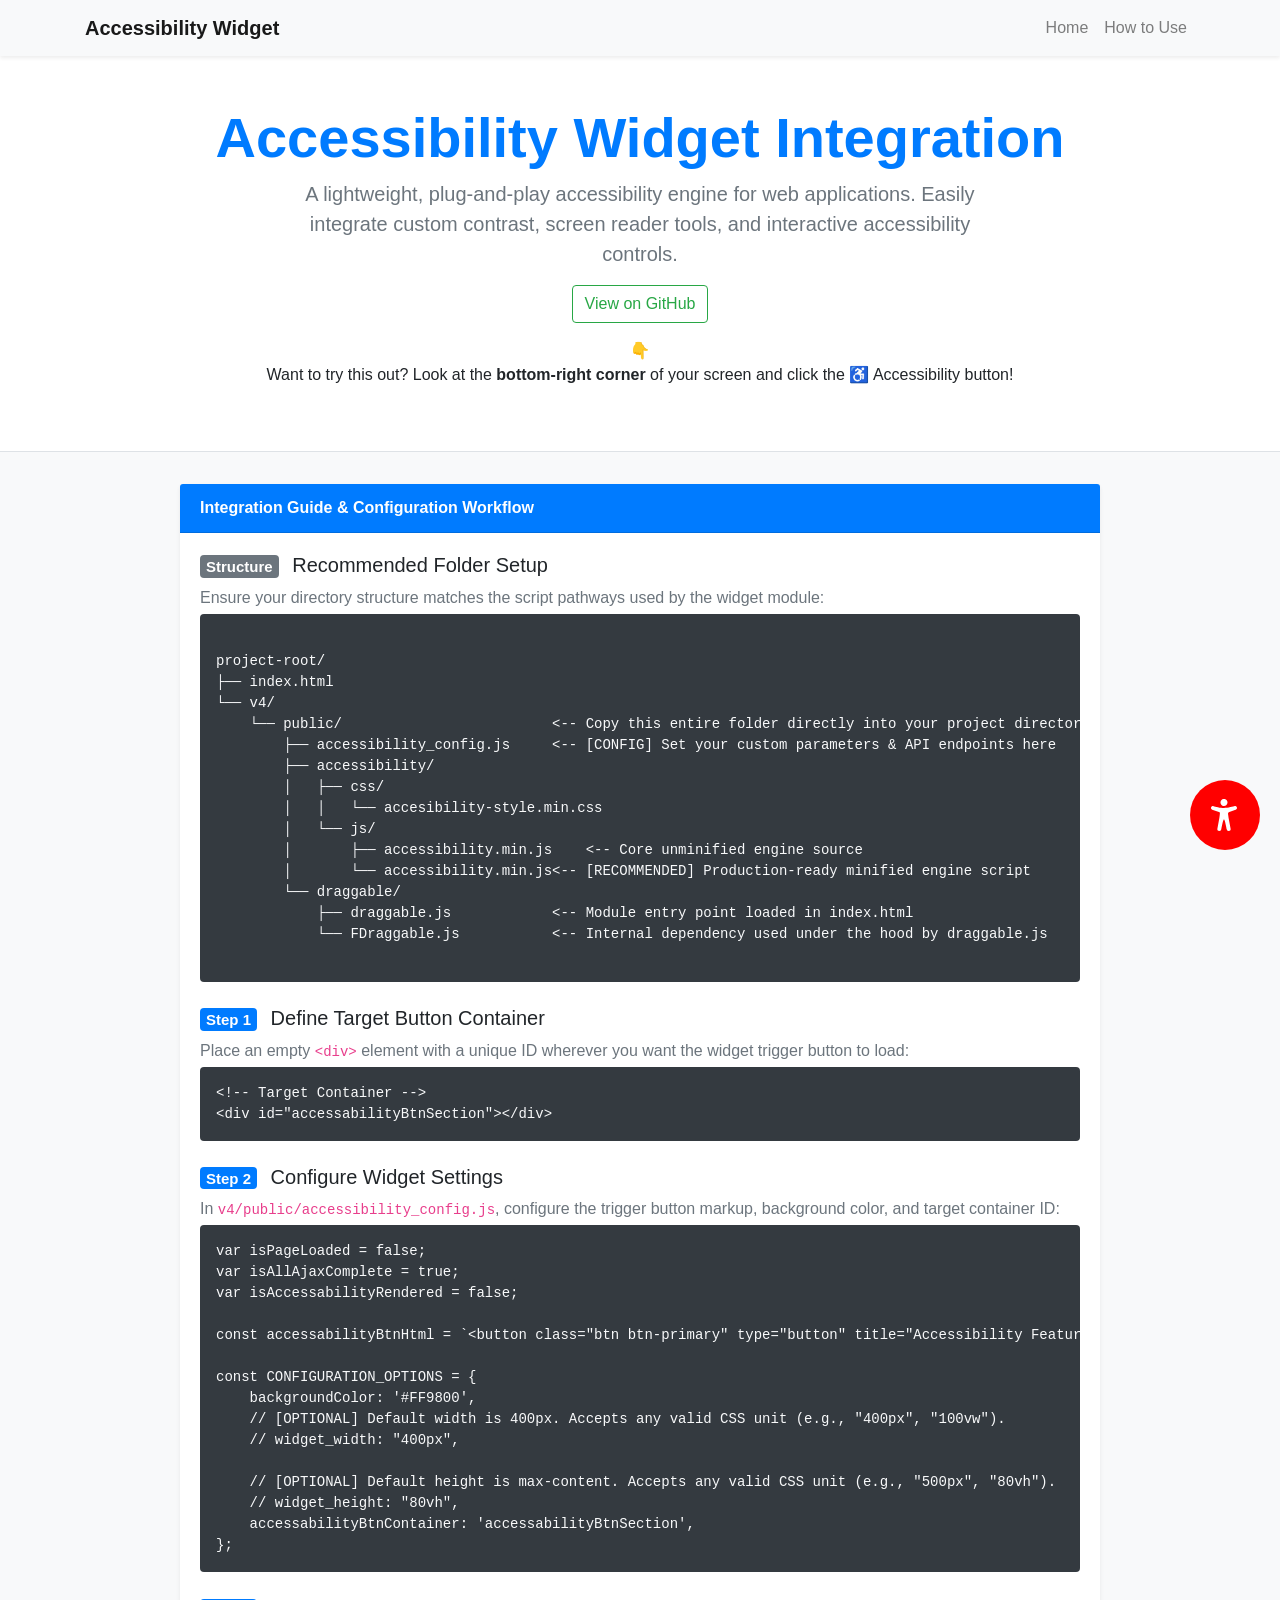
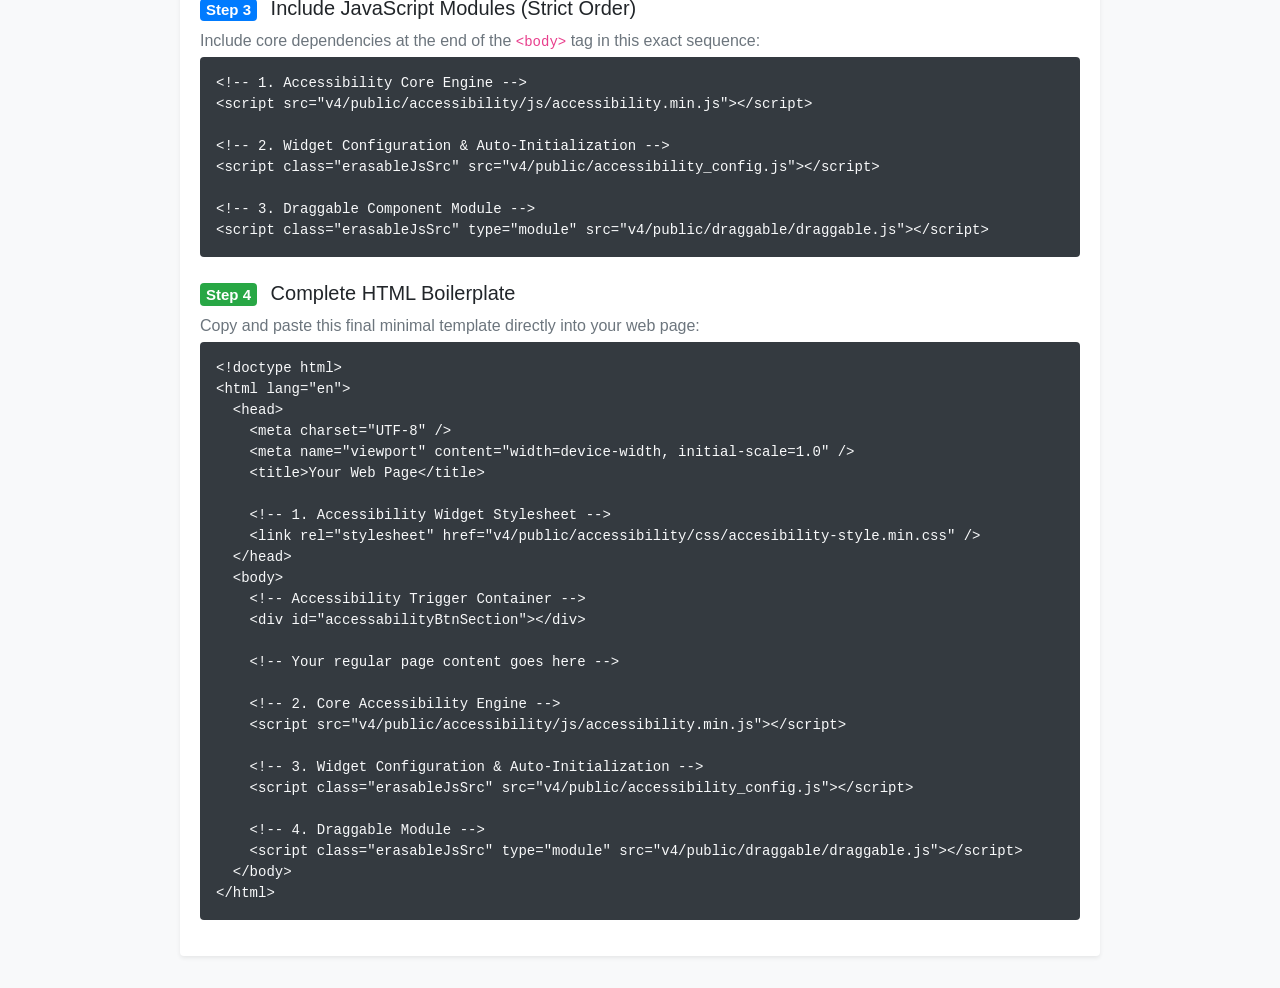
==== commit c30a5e9e: "1)Added facility to set the width and height of the widget. 2) Added minify version of JS and CSS" ====
--- a/index.html
+++ b/index.html
@@ -14,7 +14,7 @@
     <!-- [REQUIRED STEP 1] Accessibility Widget Stylesheet -->
     <link
       rel="stylesheet"
-      href="v4/public/accessibility/css/accessibility-style.css"
+      href="v4/public/accessibility/css/accesibility-style.min.css"
     />
 
     <!-- [REQUIRED STEP 2] Authentication Token Meta Tag -->
@@ -119,9 +119,9 @@
         ├── accessibility_config.js     <-- [CONFIG] Set your custom parameters & API endpoints here
         ├── accessibility/
         │   ├── css/
-        │   │   └── accessibility-style.css
+        │   │   └── accesibility-style.min.css
         │   └── js/
-        │       ├── accessibility.js    <-- Core unminified engine source
+        │       ├── accessibility.min.js    <-- Core unminified engine source
         │       └── accessibility.min.js<-- [RECOMMENDED] Production-ready minified engine script
         └── draggable/
             ├── draggable.js            <-- Module entry point loaded in index.html
@@ -166,8 +166,12 @@
 
 const CONFIGURATION_OPTIONS = {
     backgroundColor: '#FF9800',
+    // [OPTIONAL] Default width is 400px. Accepts any valid CSS unit (e.g., "400px", "100vw").
+    // widget_width: "400px",  
+
+    // [OPTIONAL] Default height is max-content. Accepts any valid CSS unit (e.g., "500px", "80vh").
+    // widget_height: "80vh", 
     accessabilityBtnContainer: 'accessabilityBtnSection',
-    authentication_check_api_url: 'http://localhost/accessability_widget/v4/api/index.php/authenticate'
 };</code></pre>
               </div>
 
@@ -184,7 +188,7 @@
                 <pre
                   class="bg-dark text-light p-3 rounded"
                 ><code>&lt;!-- 1. Accessibility Core Engine --&gt;
-&lt;script src="v4/public/accessibility/js/accessibility.js"&gt;&lt;/script&gt;
+&lt;script src="v4/public/accessibility/js/accessibility.min.js"&gt;&lt;/script&gt;
 
 &lt;!-- 2. Widget Configuration &amp; Auto-Initialization --&gt;
 &lt;script class="erasableJsSrc" src="v4/public/accessibility_config.js"&gt;&lt;/script&gt;
@@ -213,7 +217,7 @@
     &lt;title&gt;Your Web Page&lt;/title&gt;
 
     &lt;!-- 1. Accessibility Widget Stylesheet --&gt;
-    &lt;link rel="stylesheet" href="v4/public/accessibility/css/accessibility-style.css" /&gt;
+    &lt;link rel="stylesheet" href="v4/public/accessibility/css/accesibility-style.min.css" /&gt;
   &lt;/head&gt;
   &lt;body&gt;
     &lt;!-- Accessibility Trigger Container --&gt;
@@ -222,7 +226,7 @@
     &lt;!-- Your regular page content goes here --&gt;
 
     &lt;!-- 2. Core Accessibility Engine --&gt;
-    &lt;script src="v4/public/accessibility/js/accessibility.js"&gt;&lt;/script&gt;
+    &lt;script src="v4/public/accessibility/js/accessibility.min.js"&gt;&lt;/script&gt;
 
     &lt;!-- 3. Widget Configuration &amp; Auto-Initialization --&gt;
     &lt;script class="erasableJsSrc" src="v4/public/accessibility_config.js"&gt;&lt;/script&gt;
--- a/v4/public/accessibility/css/accesibility-style.min.css
+++ b/v4/public/accessibility/css/accesibility-style.min.css
@@ -0,0 +1 @@
+:root{--color-black:#000;--color-black3:#161519;--color-white:#fff;--color3:#cbbf0f;--color1:#5863db;--color2:#000000}#main_w_container{height:auto;width:max-content;overflow:auto}.custom-range{width:100%}.inline_ranger_container{width:100%!important;display:block!important;margin:0 5px}.btn-gradient{border-top-left-radius:30px;border-bottom-left-radius:30px}.slider_main_label{font-weight:700;margin:0}.slider-container{position:relative}.slider_section{padding:0;margin:1rem 0}.slider-label{font-style:italic;position:absolute;top:15px;margin:5px 0;font-size:.85rem}.slider-label.left{left:22px;transform:translateX(-50%)}.slider-label.right{right:22px;transform:translateX(50%)}.slider-label.middle{left:50%;transform:translateX(-50%)}.second-panel h3,.accessability-close:hover i,.widget-custom-trigger{color:var(--color-white)}.feature-active,.relative{position:relative}.waf-icon{background-color:var(--color2);display:inline-block;width:40px;height:40px;mask-size:contain;-webkit-mask-size:contain;-webkit-mask-repeat:no-repeat;mask-repeat:no-repeat;mask-position:center}.icon-speaker{mask-image:url("data:image/svg+xml,%3Csvg version='1.1' viewBox='0 0 960 711' xmlns='http://www.w3.org/2000/svg'%3E%3Cpath transform='translate(37.243 -.1288)' d='m0 0c1.2936-0.0032722 2.5873-0.0065444 3.9201-0.0099157 1.4418 0.0014101 2.8835 0.0029122 4.3253 0.0044958 1.5331-0.0019525 3.0662-0.0043412 4.5993-0.007128 4.2382-0.0064157 8.4763-0.0065604 12.714-0.0057226 4.6013-1.6919e-4 9.2027-0.0060718 13.804-0.011241 9.1375-0.0093387 18.275-0.01325 27.413-0.015519 10.94-0.0029588 21.88-0.011654 32.821-0.020414 26.445-0.020858 52.89-0.031316 79.335-0.04013 12.505-0.0042043 25.011-0.0094266 37.516-0.014685 42.12-0.01761 84.241-0.032664 126.36-0.03997 3.3579-5.8397e-4 6.7158-0.0011812 10.074-0.0017776 0.6661-1.1812e-4 1.3322-2.3624e-4 2.0185-3.5794e-4 6.7486-0.0011974 13.497-0.0024062 20.246-0.0036325 1.3531-2.4523e-4 2.7062-4.8909e-4 4.0593-7.3157e-4 43.459-0.0077901 86.918-0.030174 130.38-0.062676 46.601-0.034841 93.203-0.055475 139.8-0.058818 5.0391-4.1755e-4 10.078-8.9712e-4 15.117-0.0014232 1.2408-1.2319e-4 2.4816-2.4638e-4 3.76-3.7331e-4 19.989-0.0023344 39.978-0.018008 59.968-0.038469 20.083-0.020231 40.166-0.025748 60.248-0.016229 11.938 0.0052256 23.876-7.1236e-4 35.813-0.022535 7.97-0.013471 15.94-0.012464 23.91 4.0196e-4 4.5439 0.0069214 9.0876 0.007482 13.632-0.0095601 4.1348-0.015382 8.2692-0.012307 12.404 0.0054103 1.4855 0.0031466 2.971-3.9238e-4 4.4565-0.011492 11.913-0.083206 19.985 2.4654 30.061 8.5113l2.25 1.0625c3.2953 1.7654 4.5679 3.3911 5.75 6.9375l1.5 1.3125c2.105 2.3682 2.1572 4.6023 2.5 7.6875h2c0.034236 54.678 0.066077 109.36 0.084686 164.03 2.7611e-4 0.80922 5.5223e-4 1.6184 8.3671e-4 2.4522 0.0059858 17.586 0.011526 35.173 0.016608 52.759 0.0024947 8.6243 0.0050878 17.249 0.0077326 25.873 2.6152e-4 0.85823 5.2304e-4 1.7165 7.9248e-4 2.6007 0.008523 27.819 0.023546 55.637 0.041939 83.456 0.018866 28.587 0.031177 57.174 0.035236 85.76 5.7631e-4 4.0375 0.0012276 8.075 0.0019245 12.112 1.3484e-4 0.79464 2.6969e-4 1.5893 4.0862e-4 2.408 0.0023636 12.793 0.01164 25.585 0.023501 38.378 0.011776 12.86 0.016272 25.72 0.013339 38.58-0.0015214 7.6409 0.0025364 15.282 0.014592 22.923 0.0083876 5.7056 0.0063248 11.411 2.027e-4 17.117-8.4606e-4 2.3084 0.0016999 4.6168 0.0079686 6.9251 0.0080255 3.1375 0.0036998 6.2748-0.0036707 9.4124 0.005254 0.89623 0.010508 1.7925 0.015921 2.7158-0.049739 9.3698-0.94844 17.279-7.262 24.495-1.3262 0.68079-2.6602 1.3463-4 2-1.4161 1.0993-2.8109 2.2266-4.1875 3.375-7.7426 6.1227-15.293 8.7481-25.142 8.7527-1.2873 0.003016-2.5746 0.0060319-3.9009 0.0091393-1.4294-0.001699-2.8588-0.0034897-4.2881-0.005362-1.524 0.0016497-3.0481 0.003736-4.5721 0.0062201-4.2083 0.0055756-8.4166 0.0048926-12.625 0.0032224-4.5707-7.2988e-4 -9.1415 0.004289-13.712 0.008575-9.0746 0.0075883-18.149 0.0097735-27.224 0.010329-10.866 9.1281e-4 -21.731 0.0075779-32.597 0.014347-26.263 0.01607-52.527 0.021964-78.79 0.026749-12.42 0.0023347-24.84 0.0059372-37.26 0.0096954-42.5 0.012836-85.001 0.023555-127.5 0.027003-1.3335 1.104e-4 -2.6669 2.2115e-4 -4.0004 3.3224e-4 -4.0102 3.338e-4 -8.0205 6.6428e-4 -12.031 9.9456e-4 -4.6951 3.869e-4 -9.3901 7.765e-4 -14.085 0.0011711-1.3438 1.1242e-4 -2.6875 2.2384e-4 -4.0313 3.3426e-4 -43.161 0.0035498-86.322 0.01863-129.48 0.041938-46.285 0.024985-92.569 0.039385-138.85 0.040598-5.0048 1.7146e-4 -10.01 3.8689e-4 -15.014 6.3443e-4 -1.8485 8.365e-5 -1.8485 8.365e-5 -3.7344 1.6899e-4 -19.852 0.0011518-39.705 0.012184-59.557 0.026718-19.945 0.014349-39.89 0.017611-59.835 0.00956-11.856-0.0044637-23.711-5.6627e-4 -35.567 0.015238-7.9152 0.0097271-15.83 0.0085935-23.746-0.0014362-4.5126-0.0054084-9.025-0.0060496-13.538 0.0065087-4.1063 0.011333-8.2123 0.0088216-12.319-0.0046671-1.4752-0.0024329-2.9504 1.4625e-4 -4.4256 0.0083965-17.183 0.089772-28.579-4.8748-41.167-16.384-6.5443-7.2212-5.9624-15.737-5.9355-24.964-0.0011538-0.98005-0.0023077-1.9601-0.0034965-2.9698-0.002648-3.2857 0.0018405-6.5714 0.0062898-9.8571-4.3607e-4 -2.3787-0.0013116-4.7573-0.0025892-7.136-0.0017705-5.1724-4.3597e-4 -10.345 0.0036382-15.517 0.0060413-7.6912 0.0063352-15.382 0.005458-23.074-0.0013132-12.938 0.002025-25.877 0.0080174-38.815 0.0059178-12.81 0.0097661-25.62 0.010853-38.43 6.874e-5 -0.7966 1.3748e-4 -1.5932 2.083e-4 -2.4139 3.3833e-4 -4.0456 6.3972e-4 -8.0911 9.2687e-4 -12.137 0.0021002-28.652 0.008837-57.304 0.018303-85.956 0.0091849-27.834 0.016268-55.669 0.020508-83.503 1.3153e-4 -0.85803 2.6305e-4 -1.7161 3.9856e-4 -2.6001 0.0013185-8.6167 0.0025943-17.233 0.0038389-25.85 0.0025362-17.553 0.0053574-35.106 0.0083511-52.659 1.3729e-4 -0.80706 2.7458e-4 -1.6141 4.1603e-4 -2.4456 0.0092001-53.891 0.025066-107.78 0.041927-161.67h2l0.8125-3.875c0.7594-3.6218 0.88828-3.9255 4.1875-6.125 0.6837-1.3247 1.3496-2.6586 2-4 1.5239-1.8702 2.3821-2.8613 4.7578-3.3945 2.875-0.77634 5.1591-2.1294 7.7422-3.6055 5.5717-3.1839 9.322-4.1246 15.743-4.1288zm21.757 68.129v1h842v-1h-842zm0 2v495h1v-495h-1zm2 0v495h838v-495h-838zm839 0v495h1v-495h-1zm-841 496v1h842v-1h-842z' fill='%23363E47'/%3E%3Cpath transform='translate(425,177)' d='m0 0 4 1v292c-4.326 0-4.9264-0.32828-8.1875-2.8086-0.78117-0.58201-1.5623-1.164-2.3672-1.7637-0.80695-0.61553-1.6139-1.2311-2.4453-1.8652-1.5999-1.2127-3.2039-2.42-4.8125-3.6211-0.7077-0.53939-1.4154-1.0788-2.1445-1.6345-1.9652-1.4204-1.9652-1.4204-4.2422-1.8032-0.59426-0.16621-1.1885-0.33242-1.8008-0.50366l-1-3c-1.7137-1.5775-1.7137-1.5775-3.8672-3.0742-0.79849-0.58177-1.597-1.1635-2.4197-1.7629-0.85408-0.61061-1.7082-1.2212-2.5881-1.8503-0.86246-0.62415-1.7249-1.2483-2.6135-1.8914-1.7179-1.2429-3.4377-2.4833-5.1594-3.7209-1.9875-1.4367-3.9585-2.8904-5.9185-4.3643-0.94746-0.70898-1.8949-1.418-2.8711-2.1484-0.80309-0.60457-1.6062-1.2091-2.4336-1.832-2.0397-1.4653-2.0397-1.4653-4.3516-1.8672-0.58652-0.16113-1.173-0.32227-1.7773-0.48828l-1-3c-1.7137-1.5775-1.7137-1.5775-3.8672-3.0742-0.79849-0.58177-1.597-1.1635-2.4197-1.7629-0.85408-0.61061-1.7082-1.2212-2.5881-1.8503-0.86246-0.62415-1.7249-1.2483-2.6135-1.8914-1.7179-1.2429-3.4377-2.4833-5.1594-3.7209-1.9875-1.4367-3.9585-2.8904-5.9185-4.3643-0.94746-0.70898-1.8949-1.418-2.8711-2.1484-0.80309-0.60457-1.6062-1.2091-2.4336-1.832-2.0397-1.4653-2.0397-1.4653-4.3516-1.8672-0.58652-0.16113-1.173-0.32227-1.7773-0.48828l-1-3c-1.7137-1.5775-1.7137-1.5775-3.8672-3.0742-1.2066-0.87882-1.2066-0.87882-2.4375-1.7754-0.8482-0.6065-1.6964-1.213-2.5703-1.8379-0.80953-0.58717-1.6191-1.1743-2.4531-1.7793-1.6416-1.1897-3.296-2.3619-4.9632-3.5155-2.7087-2.0177-2.7087-2.0177-4.7386-4.0976-9.4753-8.9106-21.918-7.0273-34.107-6.9201-2.1731-0.0081234-4.3461-0.019829-6.5192-0.035156-8.0105-0.031595-16.021 0.0058762-24.032 0.035156h-54.312v-123c53.375 0.5 53.375 0.5 70.06 0.7832 34.349 0.59419 34.349 0.59419 63.438-15.698 4.513-3.7608 9.6003-6.6333 14.627-9.6478 1.9842-1.2369 3.9663-2.4773 5.9453-3.7227 5.9736-3.7431 11.951-7.4795 17.93-11.215 2-1.25 4-2.5 6-3.75 12-7.5 12-7.5 15.006-9.3784 1.9814-1.2384 3.9627-2.477 5.9438-3.7158 4.7116-2.9457 9.4242-5.8896 14.141-8.8275 1.6935-1.055 3.3866-2.1106 5.0797-3.1662 2.1425-1.3357 4.2858-2.6704 6.4297-4.0039 0.95584-0.59619 1.9117-1.1924 2.8965-1.8066 1.2712-0.79156 1.2712-0.79156 2.5681-1.5991 1.862-1.1088 1.862-1.1088 2.9358-2.2524zm2 1v291h1v-291h-1z' fill='%23363E47'/%3E%3Cpath transform='translate(403,638)' d='m0 0c22.783-0.02255 45.565-0.040981 68.348-0.051812 10.578-0.0051622 21.155-0.012203 31.733-0.023627 9.2167-0.0099493 18.433-0.016415 27.65-0.018649 4.8827-0.0013067 9.7655-0.0043899 14.648-0.011642 4.5914-0.006764 9.1828-0.0088861 13.774-0.0073776 1.6891-2.7615e-4 3.3782-0.002279 5.0674-0.0060978 2.2983-0.0049432 4.5966-0.0037905 6.8949-0.001049 1.933-0.0013827 1.933-0.0013827 3.9051-0.0027933 2.9791 0.12305 2.9791 0.12305 4.9791 1.123v33h59v2c1.0519 0.43312 2.1038 0.86625 3.1875 1.3125 3.1091 1.328 5.9464 2.886 8.8125 4.6875l2 1c2.0815 7.7016 2.2106 17.616-1 25-1.8125 1.25-1.8125 1.25-4 2-0.76152 0.50262-1.523 1.0052-2.3076 1.5231-2.9665 1.6272-4.6084 1.8534-7.9576 1.8572-1.5708 0.01266-1.5708 0.01266-3.1733 0.025576-1.1441-0.00601-2.2881-0.01202-3.4668-0.018212-1.8305 0.0080783-1.8305 0.0080783-3.6979 0.01632-3.3844 0.011835-6.7684 0.010206-10.153 0.0028332-3.6511-0.0047264-7.3021 0.0077736-10.953 0.018017-7.1519 0.017204-14.304 0.018025-21.456 0.012787-5.8131-0.0040402-11.626-0.0025999-17.439 0.0027483-0.82713 7.4842e-4 -1.6543 0.0014968-2.5065 0.0022679-1.6803 0.0015315-3.3606 0.0030698-5.0409 0.004615-15.761 0.013731-31.522 0.0082833-47.283-0.0031852-14.419-0.0099313-28.837 0.0030054-43.256 0.026934-14.804 0.024384-29.609 0.034-44.413 0.027347-8.3118-0.003494-16.623-0.0012486-24.935 0.016251-7.0763 0.014714-14.152 0.015369-21.229-0.0020709-3.61-0.0085198-7.2198-0.010636-10.83 0.0046516-3.9145 0.016372-7.8286 0.0017167-11.743-0.015991-1.7094 0.014408-1.7094 0.014408-3.4533 0.029106-7.9079-0.073747-11.761-1.6514-18.12-6.292-2.2853-3.2254-2.0942-6.2519-1.9609-10.051 0.0012891-0.68643 0.0025781-1.3729 0.0039062-2.0801 0.079724-4.6816 0.80091-8.6895 2.3711-13.107 1.8125-1.25 1.8125-1.25 4-2l2.5-1.5c2.1307-1.2784 4.263-2.4229 6.5-3.5v-1h55v-34z' fill='%23363E46'/%3E%3Cpath transform='translate(623,168)' d='m0 0c5.563 2.7815 10.099 6.4529 14.735 10.558 2.93 2.5767 2.93 2.5767 6.5029 3.9927 0.58137 0.14824 1.1627 0.29648 1.7617 0.44922 0.29447 0.59716 0.58894 1.1943 0.89233 1.8096 1.2361 2.4444 2.5877 3.8305 4.592 5.6865 0.68836 0.64131 1.3767 1.2826 2.0859 1.9434 0.7193 0.65936 1.4386 1.3187 2.1797 1.998 1.0557 0.98323 1.0557 0.98323 2.1328 1.9863 4.8016 4.449 9.6463 8.7642 14.93 12.639 2.1875 1.9375 2.1875 1.9375 2.625 3.9375 0.43709 2.3864 0.43709 2.3864 3.5625 4 3 2 3 2 3.6875 4.1875l0.3125 1.8125c0.99 0.33 1.98 0.66 3 1l1 3c0.72574 0.71414 1.4515 1.4283 2.1992 2.1641 3.4072 3.4499 5.9547 7.1722 8.6133 11.211 0.52118 0.78713 1.0424 1.5743 1.5793 2.3853 12.047 18.452 12.047 18.452 13.608 26.24 0.88215 2.8821 0.88215 2.8821 2 5 1.21 3.63 2.0863 7.2841 3 11h2v7h2c2.2454 18.295 2.15 37.017-2 55-0.3798 1.9574-0.75552 3.9156-1.125 5.875-0.76901 3.872-1.6462 6.7818-3.875 10.125-0.16714 2.6253-0.16714 2.6253 0 5h-2c-0.097969 0.56848-0.19594 1.137-0.29688 1.7227-1.0664 5.5065-2.686 9.5505-5.7031 14.277h-2c-0.036094 0.79277-0.072188 1.5855-0.10938 2.4023-1.2773 5.1596-4.099 8.8573-7.1406 13.16-0.57363 0.83725-1.1473 1.6745-1.7383 2.5371-3.0514 4.3895-6.15 8.2145-10.012 11.9-0.35062 0.72188-0.70125 1.4438-1.0625 2.1875-0.9375 1.8125-0.9375 1.8125-3 2.8125l-1.9375 1-0.375 1.875c-0.84191 2.8625-2.5325 3.4125-4.949 4.958-2.8103 1.9568-5.1403 4.4067-7.5198 6.8506-0.79827 0.80607-0.79827 0.80607-1.6127 1.6284-1.6861 1.7037-3.3653 3.4141-5.0436 5.1255-1.6792 1.707-3.3598 3.4123-5.0436 5.1148-1.0425 1.0546-2.0823 2.1118-3.1189 3.1722-2.4459 2.4792-4.9164 4.7784-7.6403 6.9516-2.9089 2.1051-2.9089 2.1051-3.6973 5.324-0.55559 0.13148-1.1112 0.26297-1.6836 0.39844-3.9436 1.0241-6.8733 3.9942-9.9824 6.5391-1.3894 1.0948-2.8583 2.087-4.334 3.0625-0.99-0.33-1.98-0.66-3-1 3.625-5.75 3.625-5.75 7-8 0.68268-1.3252 1.3507-2.6581 2-4l2-1 1-3 2-1c0.43506-1.0944 0.43506-1.0944 0.87891-2.2109 1.2908-3.2112 3.0025-5.6343 5.0586-8.4141 0.68965-0.94102 1.3793-1.882 2.0898-2.8516 1.9727-2.5234 1.9727-2.5234 3.6641-4.1094 1.4504-1.3399 1.4504-1.3399 1.7788-3.2966 0.85549-3.4192 2.8206-6.289 4.5923-9.3049 4.8286-8.3755 8.9417-17.015 12.938-25.812h2l0.375-3.3125c0.68686-4.0525 1.7484-5.8109 4.625-8.6875 0.46006-2.2025 0.46006-2.2025 0.625-4.625 0.074766-0.81727 0.14953-1.6345 0.22656-2.4766 0.048984-0.62648 0.097969-1.253 0.14844-1.8984h2v-7h2c9.6024-39.606 7.8287-75.314-5-114h-2v-5h-2v-5h-2l-1-7h-2c-0.10957-0.60328-0.21914-1.2066-0.33203-1.8281-1.2008-6.1053-1.2008-6.1053-4.668-11.172-3.2775-3.663-4.5418-6.0745-5-11-0.99-0.33-1.98-0.66-3-1-1.5431-2.3308-2.944-4.6329-4.3125-7.0625-2.9286-5.0605-5.902-9.8688-9.5938-14.422-1.0938-1.5156-1.0938-1.5156-2.0938-4.5156l-2-1-1-3-2-1-1-3-3-2c-0.14438-0.66-0.28875-1.32-0.4375-2-0.3752-2.2075-0.3752-2.2075-2.625-3.25-0.63938-0.2475-1.2788-0.495-1.9375-0.75l1-3zm98 129v5h1v-5h-1zm-50 93 1 2zm-5 12 1 2z' fill='%23373F47'/%3E%3Cpath transform='translate(558,210)' d='m0 0c7.246 3.3024 12.729 9.6094 18.141 15.301 1.7812 1.7855 1.7812 1.7855 4.0312 2.7734 2.6266 1.3301 2.7624 3.2615 3.8281 5.9258 2.0167 1.1335 2.0167 1.1335 4 2l1 3 3 2 1 3c0.56461 0.54141 1.1292 1.0828 1.7109 1.6406 3.2428 3.3424 5.4933 7.1481 7.9141 11.109 0.73477 1.1602 0.73477 1.1602 1.4844 2.3438 3.0444 4.9576 4.631 9.244 5.8906 14.906l2 2c2.0029 3.0044 2.4927 4.7099 3.125 8.1875 0.25137 1.3516 0.25137 1.3516 0.50781 2.7305 0.12117 0.68707 0.24234 1.3741 0.36719 2.082h2l-0.125 2.875c-0.010472 3.0097 0.41587 5.6419 1.1094 8.5664 1.2779 6.2086 1.3982 12.298 1.3906 18.621 8.4595e-4 1.7787 8.4595e-4 1.7787 0.001709 3.5933-0.10405 8.3615-1.1304 15.893-3.4197 23.911-1.1626 4.1712-1.6438 8.1263-1.957 12.434h-2l-0.4375 3.5c-2.5485 11.249-10.395 21.539-16.875 30.875-0.50322 0.73154-1.0064 1.4631-1.5249 2.2168-0.48292 0.67869-0.96583 1.3574-1.4634 2.0566-0.4245 0.5999-0.84901 1.1998-1.2864 1.8179-1.6282 1.7675-3.2742 2.4847-5.4128 3.5337-0.14438 0.63938-0.28875 1.2788-0.4375 1.9375-0.5625 2.0625-0.5625 2.0625-3 3.625l-2.5625 1.4375c-1.9457 2.7399-1.9457 2.7399-2.8516 4.8945-1.477 2.7078-3.3502 4.6089-5.5234 6.793-0.77086 0.78762-1.5417 1.5752-2.3359 2.3867-2.2771 1.9157-3.4388 2.4207-6.2891 2.9258-2.2072 1.488-2.2072 1.488-4 3l-2-1 1-3h2c0.10184-0.8482 0.20367-1.6964 0.30859-2.5703 0.76459-3.7927 2.0829-6.8206 3.7539-10.305 0.54785-1.1524 1.0957-2.3048 1.6602-3.4922 0.63229-1.3032 0.63229-1.3032 1.2773-2.6328h2l0.25-2.8125c0.73243-5.3128 2.8169-10.215 4.75-15.188h2c1.7424-4.4805 3.2159-8.5188 3.0625-13.375-0.0625-3.625-0.0625-3.625 1.9375-6.625 1.7428-3.0558 2.464-5.7887 3.0352-9.2539 0.16951-1.0203 0.33902-2.0406 0.51367-3.0918 0.16951-1.0615 0.33902-2.1231 0.51367-3.2168 0.17338-1.0345 0.34676-2.0689 0.52539-3.1348 4.9585-30.34 2.2858-60.888-6.5879-90.303h-2l0.1875-3c0.027416-4.4689-1.4667-7.913-3.1875-12h-2v-5h-2v-5h-2c-1.4918-3.0356-2.9661-6.0795-4.4375-9.125-0.63132-1.2839-0.63132-1.2839-1.2754-2.5938-2.1303-4.4311-3.8392-8.3139-4.2871-13.281zm9 18 1 2zm46 53 1 2zm-33 92 1 3zm-7 22 1 2zm-2 5 1 2zm-4 10 1 2z' fill='%23373F47'/%3E%3Cpath transform='translate(473,229)' d='m0 0c4.1962 0.53473 6.4553 1.8074 9.6875 4.5 1.3071 1.0886 1.3071 1.0886 2.6406 2.1992 7.4082 6.3793 14.441 12.983 21.227 20.016 2.1557 2.0145 3.8116 3.0778 6.4453 4.2852 0.68487 1.3241 1.3487 2.6591 2 4 0.76184 0.73734 1.5237 1.4747 2.3086 2.2344 2.813 2.8906 4.7427 5.751 6.8164 9.2031 0.66258 1.0918 1.3252 2.1837 2.0078 3.3086 2.9725 5.18 5.0113 9.324 5.8672 15.254 0.64547 2.1731 1.3135 4.3395 2 6.5 3.515 12.213 3.2245 23.088 1 35.5-0.37603 2.2915-0.7511 4.5832-1.125 6.875-0.28997 1.7086-0.58096 3.4171-0.875 5.125h-2l-2 6-0.75 2.8125c-1.8112 4.6186-4.6521 10.889-9.25 13.188l-1 3-2 1c-0.30938 0.66-0.61875 1.32-0.9375 2-1.0625 2-1.0625 2-4.0625 3l-0.3125 1.8125c-0.88748 2.8238-2.3705 3.3793-4.8164 4.8633-3.2409 2.2937-5.8575 5.2351-8.6172 8.0742-2.0084 2.0049-4.0629 3.8254-6.2539 5.625-3.1865 2.3418-3.1865 2.3418-4 5.625-1.3205 0.38092-2.6571 0.70774-4 1-1.9441 1.166-1.9441 1.166-3.75 2.5625-0.61359 0.45504-1.2272 0.91008-1.8594 1.3789-0.45891 0.34934-0.91781 0.69867-1.3906 1.0586l-2-1c0.28875-0.55688 0.5775-1.1138 0.875-1.6875 1.1531-2.2923 1.1531-2.2923 2.0464-4.6667 1.0287-2.5232 2.1849-4.8845 3.4614-7.2903 0.44473-0.84111 0.88945-1.6822 1.3477-2.5488 0.69029-1.2965 0.69029-1.2965 1.3945-2.6191 0.46793-0.88365 0.93586-1.7673 1.418-2.6777 1.1501-2.1711 2.3025-4.341 3.457-6.5098h2c0.10957-0.54527 0.21914-1.0905 0.33203-1.6523 1.1781-5.603 2.755-10.953 4.668-16.348h2c8.7879-33.038 8.7061-61.431-2-94h-2v-5l-2-1c-0.5625-1.875-0.5625-1.875-1-4-0.93208-2.7963-1.6006-4.5341-3.5-6.75-1.8222-2.7333-2.1326-5.017-2.5-8.25-0.99-0.33-1.98-0.66-3-1-1.7891-2.6172-1.7891-2.6172-3.625-5.875-0.61102-1.0699-1.222-2.1398-1.8516-3.2422-1.5234-2.8828-1.5234-2.8828-2.5234-5.8828zm59 114 1 2zm-38 27 1 2zm-2 5 1 2z' fill='%23373F47'/%3E%3Cpath transform='translate(33,632)' d='m0 0h894v1h-894v-1z' fill='%234C4C4C'/%3E%3Cpath transform='translate(405,636)' d='m0 0h172v1h-172v-1z' fill='%2300009A'/%3E%3Cpath transform='translate(190,255)' d='m0 0h1v123h-1v-123z' fill='%23666'/%3E%3Cpath transform='translate(192,379)' d='m0 0h110v1h-110v-1z' fill='%234D4D4D'/%3E%3Cpath transform='translate(192,253)' d='m0 0h110v1h-110v-1z' fill='%233F3F3F'/%3E%3Cpath transform='translate(684,302)' d='m0 0h1v36h-1v-36z' fill='%231A2323'/%3E%3Cpath transform='translate(669,432)' d='m0 0c0 3 0 3-1.9688 5.2617-0.83531 0.80051-1.6706 1.601-2.5312 2.4258-0.83531 0.80824-1.6706 1.6165-2.5312 2.4492-0.64969 0.61488-1.2994 1.2298-1.9688 1.8633l-2-1 11-11z' fill='%23454544'/%3E%3Cpath transform='translate(724,310)' d='m0 0h1v20h-1v-20z' fill='%232A3941'/%3E%3Cpath transform='translate(649,703)' d='m0 0h4c-1 3-1 3-2.875 4.125-1.6821 0.69261-3.3993 1.2998-5.125 1.875 1.1517-2.468 2.0478-4.0478 4-6z' fill='%2332484F'/%3E%3Cpath transform='translate(341,678)' d='M0 0 C-0.6875 1.9375 -0.6875 1.9375 -2 4 C-4.625 4.75 -4.625 4.75 -7 5 C-6 2 -6 2 -4.0625 0.8125 C-2 0 -2 0 0 0 Z ' fill='%2332474D'/%3E%3Cpath transform='translate(473,229)' d='m0 0c3.6875 0.49832 5.6049 1.1007 8 4l-2 1c-2.0314-0.93447-4.0353-1.9322-6-3v-2z' fill='%232B3237'/%3E%3Cpath transform='translate(587,311)' d='m0 0h1v17h-1v-17z' fill='%2340464F'/%3E%3Cpath transform='translate(503,312)' d='m0 0h1v16h-1v-16z' fill='%2338424C'/%3E%3Cpath transform='translate(498,282)' d='m0 0c1.6711 2.9618 2.3268 5.3707 2.625 8.75 0.074766 0.79922 0.14953 1.5984 0.22656 2.4219 0.048984 0.60328 0.097969 1.2066 0.14844 1.8281-1.6711-2.9618-2.3268-5.3707-2.625-8.75-0.074766-0.79922-0.14953-1.5984-0.22656-2.4219-0.048984-0.60328-0.097969-1.2066-0.14844-1.8281z' fill='%23272727'/%3E%3Cpath transform='translate(537,323)' d='m0 0h1c0.05447 1.4162 0.093005 2.8331 0.125 4.25 0.023203 0.78891 0.046406 1.5778 0.070312 2.3906-0.19531 2.3594-0.19531 2.3594-2.1953 6.3594l1-13z' fill='%23242424'/%3E%3Cpath transform='translate(621,321)' d='m0 0h1v13h-1v-13z' fill='%23242C38'/%3E%3Cpath transform='translate(655,687)' d='m0 0h1v12h-1v-12z' fill='%23333'/%3E%3Cpath transform='translate(586,329)' d='m0 0h1v12h-1v-12z' fill='%23282835'/%3E%3Cpath transform='translate(621,306)' d='m0 0h1v12h-1v-12z' fill='%23252D3B'/%3E%3Cpath transform='translate(586,299)' d='m0 0h1v12h-1v-12z' fill='%231D2A2A'/%3E%3Cpath transform='translate(331,687)' d='m0 0h1v11h-1v-11z' fill='%233A3A3A'/%3E%3Cpath transform='translate(582,360)' d='m0 0h1l-1 9h-1l1-9z' fill='%23182828'/%3E%3Cpath transform='translate(681,352)' d='m0 0h1l-1 9h-1l1-9z' fill='%23181828'/%3E%3Cpath transform='translate(721,343)' d='m0 0h1l-1 8c-0.9812-3.0526-0.9812-4.9474 0-8z' fill='%231D2F2F'/%3E%3Cpath transform='translate(619,339)' d='m0 0h1l-1 8c-0.9812-3.0526-0.9812-4.9474 0-8z' fill='%232F2F2F'/%3E%3Cpath transform='translate(502,329)' d='m0 0h1v9h-1v-9z' fill='%231B2D2D'/%3E%3Cpath transform='translate(502,302)' d='m0 0h1v9h-1v-9z' fill='%231D1D3A'/%3E%3Cpath transform='translate(535,300)' d='m0 0c2.1519 3.2279 2.2009 4.284 2 8-1.7646-3.0881-2-4.2331-2-8z' fill='%231D2F2F'/%3E%3Cpath transform='translate(537,308)' d='m0 0h1v8h-1v-8z' fill='%232E2E41'/%3E%3Cpath transform='translate(683,294)' d='m0 0h1v8h-1v-8z' fill='%23212121'/%3E%3Cpath transform='translate(585,291)' d='m0 0h1v8h-1v-8z' fill='%231F1F1F'/%3E%3Cpath transform='translate(584,348)' d='m0 0h1v7h-1v-7z' fill='%23162D2D'/%3E%3Cpath transform='translate(682,345)' d='m0 0h1v7h-1v-7z' fill='%231A2929'/%3E%3Cpath transform='translate(585,341)' d='m0 0h1v7h-1v-7z' fill='%23233232'/%3E%3Cpath transform='translate(683,338)' d='m0 0h1v7h-1v-7z' fill='%23233232'/%3E%3Cpath transform='translate(723,331)' d='m0 0h1v7h-1v-7z' fill='%23252534'/%3E%3Cpath transform='translate(723,302)' d='m0 0h1v7h-1v-7z' fill='%23233232'/%3E%3Cpath transform='translate(501,295)' d='m0 0h1v7h-1v-7z' fill='%23292929'/%3E%3Cpath transform='translate(501,338)' d='m0 0h1v6h-1v-6z' fill='%231F1F1F'/%3E%3Cpath transform='translate(682,288)' d='m0 0h1v6h-1v-6z' fill='%231F1F1F'/%3E%3Cpath transform='translate(584,285)' d='m0 0h1v6h-1v-6z' fill='%231F1F1F'/%3E%3Cpath transform='translate(651,189)' d='m0 0 4 2h-3l-1-2z' fill='%23112B2B'/%3E%3Cpath transform='translate(583,355)' d='m0 0h1v5h-1v-5z' fill='%23252525'/%3E%3Cpath transform='translate(500,344)' d='m0 0h1v5h-1v-5z' fill='%230D2D2D'/%3E%3Cpath transform='translate(722,338)' d='m0 0h1v5h-1v-5z' fill='%23252525'/%3E%3Cpath transform='translate(620,334)' d='m0 0h1v5h-1v-5z' fill='%23373737'/%3E%3Cpath transform='translate(538,317)' d='m0 0h1v5h-1v-5z'/%3E%3Cpath transform='translate(620,301)' d='m0 0h1v5h-1v-5z' fill='%23252525'/%3E%3Cpath transform='translate(619,296)' d='m0 0h1v5h-1v-5z' fill='%23202020'/%3E%3Cpath transform='translate(681,283)' d='m0 0h1v5h-1v-5z' fill='%23252525'/%3E%3Cpath transform='translate(583,280)' d='m0 0h1v5h-1v-5z' fill='%23104545'/%3E%3Cpath transform='translate(680,278)' d='m0 0h1v5h-1v-5z' fill='%23202020'/%3E%3Cpath transform='translate(582,275)' d='m0 0h1v5h-1v-5z' fill='%23103030'/%3E%3Cpath transform='translate(927,631)' d='m0 0 4 1z' fill='%232E2E56'/%3E%3Cpath transform='translate(29,631)' d='m0 0 4 1z' fill='%232E2E56'/%3E%3Cpath transform='translate(630,467)' d='m0 0 2 1h-3l1-1z' fill='%231A4343'/%3E%3Cpath transform='translate(481,407)' d='m0 0 2 1h-3l1-1z' fill='%231A1A43'/%3E%3Cpath transform='translate(475,406)' d='m0 0v3z' fill='%234F7575'/%3E%3Cpath transform='translate(493,397)' d='m0 0 2 1h-3l1-1z' fill='%2300571A'/%3E%3Cpath transform='translate(678,365)' d='m0 0 1 4z' fill='%23141414'/%3E%3Cpath transform='translate(679,361)' d='m0 0 1 4z' fill='%232E2E2E'/%3E%3Cpath transform='translate(497,357)' d='m0 0 1 4z' fill='%232E2E14'/%3E%3Cpath transform='translate(499,349)' d='m0 0 1 4z' fill='%232E2E2E'/%3E%3Cpath transform='translate(679,274)' d='m0 0 1 4z' fill='%232E2E2E'/%3E%3Cpath transform='translate(581,271)' d='m0 0 1 4z' fill='%232D2D2D'/%3E%3Cpath transform='translate(677,267)' d='m0 0 1 4z' fill='%23141414'/%3E%3Cpath transform='translate(580,267)' d='m0 0 1 4z' fill='%232E142E'/%3E%3Cpath transform='translate(579,263)' d='m0 0 1 4z' fill='%23141414'/%3E%3Cpath transform='translate(561,210)' d='m0 0c0.99 0.33 1.98 0.66 3 1h-3v-1z'/%3E%3Cpath transform='translate(640,673)' d='m0 0c3 1 3 1 3 1z' fill='%233E3E3E'/%3E%3Cpath transform='translate(344,673)' d='m0 0c3 1 3 1 3 1z' fill='%233E3E3E'/%3E%3Cpath transform='translate(931,630)' d='m0 0c3 1 3 1 3 1z' fill='%23474747'/%3E%3Cpath transform='translate(26,630)' d='m0 0c3 1 3 1 3 1z' fill='%23474747'/%3E%3Cpath transform='translate(501,249)' d='m0 0h2l-1 2-1-2z' fill='%23454444'/%3E%3Cpath transform='translate(646,709)' d='m0 0 2 1z'/%3E%3Cpath transform='translate(339,709)' d='m0 0 2 1z'/%3E%3Cpath transform='translate(646,676)' d='m0 0 2 1z' fill='%2300007F'/%3E%3Cpath transform='translate(339,676)' d='m0 0 2 1z'/%3E%3Cpath transform='translate(643,674)' d='m0 0 2 1z' fill='%23363636'/%3E%3Cpath transform='translate(342,674)' d='m0 0 2 1z' fill='%23373736'/%3E%3Cpath transform='translate(934,629)' d='m0 0 2 1z' fill='%23282827'/%3E%3Cpath transform='translate(24,629)' d='m0 0 2 1z' fill='%23282828'/%3E%3Cpath transform='translate(936,628)' d='m0 0 2 1z' fill='%23009D9D'/%3E%3Cpath transform='translate(22,628)' d='m0 0 2 1z' fill='%23368382'/%3E%3Cpath transform='translate(938,627)' d='m0 0 2 1z' fill='%23004F4F'/%3E%3Cpath transform='translate(20,627)' d='m0 0 2 1z' fill='%23004F4F'/%3E%3Cpath transform='translate(940,626)' d='m0 0 2 1z' fill='%23363636'/%3E%3Cpath transform='translate(18,626)' d='m0 0 2 1z' fill='%23363636'/%3E%3Cpath transform='translate(944,623)' d='m0 0 2 1z' fill='%23505050'/%3E%3Cpath transform='translate(14,623)' d='m0 0 2 1z' fill='%23505050'/%3E%3Cpath transform='translate(625,471)' d='m0 0 2 1z'/%3E%3Cpath transform='translate(423,470)' d='m0 0 2 1z'/%3E%3Cpath transform='translate(419,467)' d='m0 0 2 1z' fill='%23505050'/%3E%3Cpath transform='translate(634,464)' d='m0 0 2 1z' fill='%23363434'/%3E%3Cpath transform='translate(415,464)' d='m0 0 2 1z' fill='%23505050'/%3E%3Cpath transform='translate(411,461)' d='m0 0 2 1z' fill='%2352509D'/%3E%3Cpath transform='translate(407,458)' d='m0 0 2 1z' fill='%2300519D'/%3E%3Cpath transform='translate(646,454)' d='m0 0 2 1z' fill='%23003535'/%3E%3Cpath transform='translate(400,453)' d='m0 0 2 1z' fill='%23343434'/%3E%3Cpath transform='translate(396,450)' d='m0 0 2 1z' fill='%23343434'/%3E%3Cpath transform='translate(392,447)' d='m0 0 2 1z' fill='%23353434'/%3E%3Cpath transform='translate(388,444)' d='m0 0 2 1z' fill='%23343434'/%3E%3Cpath transform='translate(384,441)' d='m0 0 2 1z' fill='%23505050'/%3E%3Cpath transform='translate(380,438)' d='m0 0 2 1z' fill='%23505050'/%3E%3Cpath transform='translate(376,435)' d='m0 0 2 1z' fill='%2352509D'/%3E%3Cpath transform='translate(372,432)' d='m0 0 2 1z' fill='%2300519C'/%3E%3Cpath transform='translate(365,427)' d='m0 0 2 1z' fill='%23353434'/%3E%3Cpath transform='translate(361,424)' d='m0 0 2 1z' fill='%23343434'/%3E%3Cpath transform='translate(357,421)' d='m0 0 2 1z' fill='%23353434'/%3E%3Cpath transform='translate(353,418)' d='m0 0 2 1z' fill='%23343434'/%3E%3Cpath transform='translate(349,415)' d='m0 0 2 1z' fill='%23353434'/%3E%3Cpath transform='translate(345,412)' d='m0 0 2 1z' fill='%23505050'/%3E%3Cpath transform='translate(476,411)' d='m0 0 2 1z'/%3E%3Cpath transform='translate(341,409)' d='m0 0 2 1z' fill='%2352509D'/%3E%3Cpath transform='translate(337,406)' d='m0 0 2 1z' fill='%2300519C'/%3E%3Cpath transform='translate(330,401)' d='m0 0 2 1z' fill='%23353535'/%3E%3Cpath transform='translate(326,398)' d='m0 0 2 1z' fill='%23343434'/%3E%3Cpath transform='translate(322,395)' d='m0 0 2 1z' fill='%23353434'/%3E%3Cpath transform='translate(318,392)' d='m0 0 2 1z' fill='%23343434'/%3E%3Cpath transform='translate(314,389)' d='m0 0 2 1z' fill='%23353434'/%3E%3Cpath transform='translate(310,386)' d='m0 0 2 1z' fill='%23505050'/%3E%3Cpath transform='translate(306,383)' d='m0 0 2 1z' fill='%23363482'/%3E%3Cpath transform='translate(302,380)' d='m0 0 2 1z' fill='%2300529D'/%3E%3Cpath transform='translate(302,252)' d='m0 0 2 1z' fill='%23003434'/%3E%3Cpath transform='translate(305,250)' d='m0 0 2 1z' fill='%23363633'/%3E%3Cpath transform='translate(307,249)' d='m0 0 2 1z' fill='%23000051'/%3E%3Cpath transform='translate(310,247)' d='m0 0 2 1z' fill='%23003434'/%3E%3Cpath transform='translate(315,244)' d='m0 0 2 1z'/%3E%3Cpath transform='translate(318,242)' d='m0 0 2 1z' fill='%23003434'/%3E%3Cpath transform='translate(323,239)' d='m0 0 2 1z'/%3E%3Cpath transform='translate(489,238)' d='m0 0 2 1z' fill='%23353535'/%3E%3Cpath transform='translate(326,237)' d='m0 0 2 1z' fill='%23003434'/%3E%3Cpath transform='translate(331,234)' d='m0 0 2 1z'/%3E%3Cpath transform='translate(483,233)' d='m0 0 2 1z' fill='%23353434'/%3E%3Cpath transform='translate(334,232)' d='m0 0 2 1z' fill='%23343434'/%3E%3Cpath transform='translate(479,230)' d='m0 0 2 1z' fill='%23505050'/%3E%3Cpath transform='translate(339,229)' d='m0 0 2 1z'/%3E%3Cpath transform='translate(475,227)' d='m0 0 2 1z'/%3E%3Cpath transform='translate(342,227)' d='m0 0 2 1z' fill='%23343434'/%3E%3Cpath transform='translate(344,226)' d='m0 0 2 1z' fill='%23363636'/%3E%3Cpath transform='translate(347,224)' d='m0 0 2 1z'/%3E%3Cpath transform='translate(350,222)' d='m0 0 2 1z' fill='%23343434'/%3E%3Cpath transform='translate(352,221)' d='m0 0 2 1z' fill='%23363636'/%3E%3Cpath transform='translate(355,219)' d='m0 0 2 1z'/%3E%3Cpath transform='translate(358,217)' d='m0 0 2 1z' fill='%23343434'/%3E%3Cpath transform='translate(360,216)' d='m0 0 2 1z' fill='%23363636'/%3E%3Cpath transform='translate(363,214)' d='m0 0 2 1z'/%3E%3Cpath transform='translate(366,212)' d='m0 0 2 1z' fill='%23353434'/%3E%3Cpath transform='translate(368,211)' d='m0 0 2 1z' fill='%23363636'/%3E%3Cpath transform='translate(371,209)' d='m0 0 2 1z'/%3E%3Cpath transform='translate(374,207)' d='m0 0 2 1z' fill='%23353434'/%3E%3Cpath transform='translate(376,206)' d='m0 0 2 1z' fill='%23363636'/%3E%3Cpath transform='translate(379,204)' d='m0 0 2 1z'/%3E%3Cpath transform='translate(382,202)' d='m0 0 2 1z' fill='%23353434'/%3E%3Cpath transform='translate(384,201)' d='m0 0 2 1z' fill='%23363636'/%3E%3Cpath transform='translate(387,199)' d='m0 0 2 1z'/%3E%3Cpath transform='translate(390,197)' d='m0 0 2 1z' fill='%23353434'/%3E%3Cpath transform='translate(392,196)' d='m0 0 2 1z' fill='%23363636'/%3E%3Cpath transform='translate(395,194)' d='m0 0 2 1z'/%3E%3Cpath transform='translate(398,192)' d='m0 0 2 1z' fill='%23353434'/%3E%3Cpath transform='translate(400,191)' d='m0 0 2 1z' fill='%23363636'/%3E%3Cpath transform='translate(403,189)' d='m0 0 2 1z'/%3E%3Cpath transform='translate(406,187)' d='m0 0 2 1z' fill='%23353434'/%3E%3Cpath transform='translate(408,186)' d='m0 0 2 1z' fill='%23363636'/%3E%3Cpath transform='translate(411,184)' d='m0 0 2 1z'/%3E%3Cpath transform='translate(414,182)' d='m0 0 2 1z' fill='%23353434'/%3E%3Cpath transform='translate(416,181)' d='m0 0 2 1z' fill='%23363636'/%3E%3Cpath transform='translate(419,179)' d='m0 0 2 1z'/%3E%3Cpath transform='translate(637,177)' d='m0 0 2 1z' fill='%23353535'/%3E%3Cpath transform='translate(422,177)' d='m0 0 2 1z' fill='%23363433'/%3E%3Cpath transform='translate(425,175)' d='m0 0 2 1z' fill='%23005353'/%3E%3Cpath transform='translate(632,173)' d='m0 0 2 1z' fill='%23353535'/%3E%3Cpath transform='translate(628,170)' d='m0 0 2 1z' fill='%23505050'/%3E%3Cpath transform='translate(942,5)' d='m0 0 2 1z' fill='%237F7FCC'/%3E%3Cpath transform='translate(16,5)' d='m0 0 2 1z' fill='%237F7F7F'/%3E%3Cpath transform='translate(939,3)' d='m0 0 2 1z' fill='%2300004F'/%3E%3Cpath transform='translate(19,3)' d='m0 0 2 1z' fill='%2300004F'/%3E%3Cpath transform='translate(937,2)' d='m0 0 2 1z' fill='%23535350'/%3E%3Cpath transform='translate(21,2)' d='m0 0 2 1z' fill='%23535350'/%3E%3Cpath transform='translate(935,1)' d='m0 0 2 1z' fill='%2353539D'/%3E%3Cpath transform='translate(23,1)' d='m0 0 2 1z' fill='%2353539F'/%3E%3Cpath transform='translate(933)' d='m0 0 2 1z' fill='%231F1F5F'/%3E%3Cpath transform='translate(25)' d='m0 0 2 1z' fill='%231F1F1F'/%3E%3C/svg%3E")}.icon-bigger-text{mask-image:url("data:image/svg+xml, %0A%3Csvg width='40' height='40' viewBox='0 0 40 40' fill='none' xmlns='http://www.w3.org/2000/svg'%3E%3Cmask id='mask0_33_1025' style='mask-type:alpha' maskUnits='userSpaceOnUse' x='0' y='0' width='40' height='40'%3E%3Crect width='40' height='40' fill='%23D9D9D9'/%3E%3C/mask%3E%3Cg mask='url(%23mask0_33_1025)'%3E%3Cpath d='M24.0223 32.5V11.0416H15.753V7.50006H35.8331V11.0416H27.5638V32.5H24.0223ZM9.13446 32.5V19.2949H4.1665V15.7533H17.628V19.2949H12.66V32.5H9.13446Z' fill='%231C1B1F'/%3E%3C/g%3E%3C/svg%3E%0A")}.icon-small-text{mask-image:url("data:image/svg+xml,%3Csvg fill='%23000000' width='800px' height='800px' viewBox='0 0 24 24' xmlns='http://www.w3.org/2000/svg'%3E%3Cpath d='m22 6-3-4-3 4h2v4h-2l3 4 3-4h-2V6zM9.307 4l-6 16h2.137l1.875-5h6.363l1.875 5h2.137l-6-16H9.307zm-1.239 9L10.5 6.515 12.932 13H8.068z'/%3E%3C/svg%3E")}.icon-small-text{width:28px;height:28px}.icon-scrollUp{mask-image:url("data:image/svg+xml,%3Csvg fill='%23000000' xmlns='http://www.w3.org/2000/svg' width='143px' height='143px' viewBox='0 0 52 52' enable-background='new 0 0 52 52' xml:space='preserve'%3E%3Cg id='SVGRepo_bgCarrier' stroke-width='0'%3E%3C/g%3E%3Cg id='SVGRepo_tracerCarrier' stroke-linecap='round' stroke-linejoin='round'%3E%3C/g%3E%3Cg id='SVGRepo_iconCarrier'%3E%3Cg%3E%3Cpath d='M11.4,21.6L24.9,7.9c0.6-0.6,1.6-0.6,2.2,0l13.5,13.7c0.6,0.6,0.6,1.6,0,2.2L38.4,26 c-0.6,0.6-1.6,0.6-2.2,0l-9.1-9.4c-0.6-0.6-1.6-0.6-2.2,0l-9.1,9.3c-0.6,0.6-1.6,0.6-2.2,0l-2.2-2.2C10.9,23.1,10.9,22.2,11.4,21.6 z'%3E%3C/path%3E%3Cpath d='M11.4,39.7L24.9,26c0.6-0.6,1.6-0.6,2.2,0l13.5,13.7c0.6,0.6,0.6,1.6,0,2.2l-2.2,2.2 c-0.6,0.6-1.6,0.6-2.2,0l-9.1-9.4c-0.6-0.6-1.6-0.6-2.2,0L15.8,44c-0.6,0.6-1.6,0.6-2.2,0l-2.2-2.2C10.9,41.2,10.9,40.2,11.4,39.7z '%3E%3C/path%3E%3C/g%3E%3C/g%3E%3C/svg%3E")}.icon-scrollDown{mask-image:url("data:image/svg+xml,%3Csvg fill='%23000000' xmlns='http://www.w3.org/2000/svg' width='143px' height='143px' viewBox='0 0 52 52' enable-background='new 0 0 52 52' xml:space='preserve' transform='rotate(180)'%3E%3Cg id='SVGRepo_bgCarrier' stroke-width='0'%3E%3C/g%3E%3Cg id='SVGRepo_tracerCarrier' stroke-linecap='round' stroke-linejoin='round'%3E%3C/g%3E%3Cg id='SVGRepo_iconCarrier'%3E%3Cg%3E%3Cpath d='M11.4,21.6L24.9,7.9c0.6-0.6,1.6-0.6,2.2,0l13.5,13.7c0.6,0.6,0.6,1.6,0,2.2L38.4,26 c-0.6,0.6-1.6,0.6-2.2,0l-9.1-9.4c-0.6-0.6-1.6-0.6-2.2,0l-9.1,9.3c-0.6,0.6-1.6,0.6-2.2,0l-2.2-2.2C10.9,23.1,10.9,22.2,11.4,21.6 z'%3E%3C/path%3E%3Cpath d='M11.4,39.7L24.9,26c0.6-0.6,1.6-0.6,2.2,0l13.5,13.7c0.6,0.6,0.6,1.6,0,2.2l-2.2,2.2 c-0.6,0.6-1.6,0.6-2.2,0l-9.1-9.4c-0.6-0.6-1.6-0.6-2.2,0L15.8,44c-0.6,0.6-1.6,0.6-2.2,0l-2.2-2.2C10.9,41.2,10.9,40.2,11.4,39.7z '%3E%3C/path%3E%3C/g%3E%3C/g%3E%3C/svg%3E")}.icon-zoom-control{mask-image:url("data:image/svg+xml,%3Csvg fill='%23000000' height='800px' width='800px' version='1.1' id='Capa_1' xmlns='http://www.w3.org/2000/svg' xmlns:xlink='http://www.w3.org/1999/xlink' viewBox='0 0 280.08 280.08' xml:space='preserve'%3E%3Cg%3E%3Cpath d='M278.958,139.467c-2.73-16.259-10.822-24.907-17.131-29.299c-6.564-4.569-13.465-6.279-18.712-6.847 C236.464,94.386,226.85,89.5,215.79,89.5c-2.416,0-4.879,0.231-7.352,0.689c-6.556-7.522-15.793-11.625-25.964-11.626 c-0.188,0-0.766,0.002-0.766,0.002v-37.72c0-16.233-12.269-28.473-28.5-28.473c-16.231,0-28.5,12.24-28.5,28.473v105.355 c0,1.642-1.268,2.194-1.951,2.194c-0.33,0-0.543-0.089-0.888-0.271c-9.366-4.95-19.909-9.698-33.3-14.941 c-3.819-1.495-7.692-2.254-11.566-2.254c-12.739-0.002-23.684,8.157-27.255,20.302c-3.646,12.398,1.748,25.393,13.733,33.105 c7.606,4.895,15.618,8.834,23.362,12.644c11.766,5.787,22.881,11.253,27.292,17.765c3.829,5.653,12.267,21.57,22.569,42.486 c3.268,6.634,9.894,10.81,17.293,10.81h76.996c9.627,0,17.843-7.252,19.111-16.795l3.916-29.504 C275.894,188.182,283.122,164.271,278.958,139.467z M242.266,219.065l-4.059,30.6c-0.48,3.618-3.566,6.376-7.216,6.376h-76.996 c-2.773,0-5.302-1.625-6.526-4.112c-4.869-9.884-17.428-35.071-23.398-43.887c-9.66-14.26-34.5-21.173-54.09-33.781 c-17.068-10.985-8.381-31.326,7.049-31.324c2.279,0,4.708,0.441,7.221,1.425c11.25,4.404,22.072,9.061,32.126,14.375 c2.157,1.14,4.182,1.661,6.38,1.661c7.423,0,13.951-5.958,13.951-14.195V40.846c0-10.982,8.264-16.473,16.5-16.473 c8.236,0,16.5,5.491,16.5,16.473v42.839c0,4.095,3.545,7.271,7.507,7.271c0.358,0,0.824-0.026,1.189-0.079 c1.305-0.191,2.758-0.313,4.222-0.313c5.899,0.001,12.806,1.963,18.094,9.209c1.382,1.894,3.587,2.929,5.864,2.929 c0.626,0,1.266-0.078,1.89-0.238c2.042-0.525,4.57-0.963,7.313-0.963c6.124,0,13.34,2.181,18.707,10.433 c1.24,1.906,3.357,3.059,5.629,3.181c7.361,0.396,23.234,3.9,27,26.341c3.571,21.267-2.496,42.222-23.719,74.565 C242.803,216.936,242.409,217.979,242.266,219.065z'/%3E%3Cpath d='M64.359,65.04h38c3.313,0,6-2.687,6-6s-2.687-6-6-6H77.344l29.617-29.617c2.344-2.343,2.344-6.142,0-8.484 c-2.342-2.344-6.469-2.344-8.811,0L69.707,43.056V18.04c0-3.314-2.687-6-6-6c-3.314,0-6,2.687-6,6v41 C57.707,62.354,61.046,65.04,64.359,65.04z'/%3E%3Cpath d='M49.707,79.04c0-3.313-2.034-6-5.348-6h-38c-3.313,0-6,2.687-6,6s2.687,6,6,6h25.016L1.758,114.657 c-2.344,2.343-2.344,6.142,0,8.484C2.929,124.314,4.465,124.9,6,124.9c1.535,0,2.745-0.586,3.915-1.758l27.792-28.117v25.016 c0,3.313,2.686,6,6,6c3.313,0,6-2.687,6-6V79.04z'/%3E%3C/g%3E%3C/svg%3E")}.icon-line-hight{mask-image:url("data:image/svg+xml,%3Csvg width='800px' height='800px' viewBox='0 0 24 24' xmlns='http://www.w3.org/2000/svg' fill='none'%3E%3Cpath stroke='%23000000' stroke-linecap='round' stroke-linejoin='round' stroke-width='2' d='M6 10V5m0 0L4 7m2-2 2 2m-2 7v5m0 0 2-2m-2 2-2-2m8-10h8m0 5h-8m0 5h8'/%3E%3C/svg%3E")}.icon-hide-images{mask-image:url("data:image/svg+xml,%3Csvg fill='%23000000' width='800px' height='800px' viewBox='0 0 32 32' id='icon' xmlns='http://www.w3.org/2000/svg'%3E%3Cdefs%3E%3Cstyle%3E.cls-1%7Bfill:none;%7D%3C/style%3E%3C/defs%3E%3Ctitle%3Eno-image%3C/title%3E%3Cpath d='M30,3.4141,28.5859,2,2,28.5859,3.4141,30l2-2H26a2.0027,2.0027,0,0,0,2-2V5.4141ZM26,26H7.4141l7.7929-7.793,2.3788,2.3787a2,2,0,0,0,2.8284,0L22,19l4,3.9973Zm0-5.8318-2.5858-2.5859a2,2,0,0,0-2.8284,0L19,19.1682l-2.377-2.3771L26,7.4141Z'/%3E%3Cpath d='M6,22V19l5-4.9966,1.3733,1.3733,1.4159-1.416-1.375-1.375a2,2,0,0,0-2.8284,0L6,16.1716V6H22V4H6A2.002,2.002,0,0,0,4,6V22Z'/%3E%3Crect id='_Transparent_Rectangle_' data-name='&lt;Transparent Rectangle&gt;' class='cls-1' width='32' height='32'/%3E%3C/svg%3E")}.icon-dyslexia-font{width:30px;height:30px;mask-image:url("data:image/svg+xml, %3Csvg xmlns='http://www.w3.org/2000/svg' version='1.2' viewBox='0 0 31 22'%3E%3Cpath fill='currentColor' fill-rule='evenodd' d='M.5 22V1.0083333h7.2421899c6.8051611 0 11.6124768 4.3388889 11.6124768 10.4805556C19.3546667 17.6305556 14.547351 22 7.7421899 22H.5Zm2.4348742-4.31h4.8073157c5.3692097 0 9.1463863-2.8616703 9.1463863-7.27 0-4.3807776-3.7771766-7.2422222-9.1463863-7.2422222H2.9348742V17.69ZM26.2735913 4.0333333l.0114609 2.1694445h4.0126191V8.25h-4.001719L26.77 22h-3.535416L23.78 8.25h-2.4238344V6.2027778h2.55923l.0751088-2.1694445C24.0706908 1.6805556 25.6007488 0 27.697782 0 28.6896221 0 29.677687.3666667 30.5 1.0083333l-.9627285 1.6805556c-.3479788-.3666667-.9515992-.6416667-1.627768-.6416667-.8819593 0-1.6420082.825-1.6359122 1.9861111Z'/%3E%3C/svg%3E")}.icon-moon,.icon-sun{width:32px;height:32px}.icon-cursor{mask-image:url("data:image/svg+xml,%3Csvg xmlns='http://www.w3.org/2000/svg' viewBox='0 0 50 50' width='50px' height='50px'%3E%3Cpath d='M 14.78125 5 C 14.75 5.007813 14.71875 5.019531 14.6875 5.03125 C 14.644531 5.050781 14.601563 5.070313 14.5625 5.09375 C 14.550781 5.09375 14.542969 5.09375 14.53125 5.09375 C 14.511719 5.101563 14.488281 5.113281 14.46875 5.125 C 14.457031 5.136719 14.449219 5.144531 14.4375 5.15625 C 14.425781 5.167969 14.417969 5.175781 14.40625 5.1875 C 14.375 5.207031 14.34375 5.226563 14.3125 5.25 C 14.289063 5.269531 14.269531 5.289063 14.25 5.3125 C 14.238281 5.332031 14.226563 5.355469 14.21875 5.375 C 14.183594 5.414063 14.152344 5.457031 14.125 5.5 C 14.113281 5.511719 14.105469 5.519531 14.09375 5.53125 C 14.09375 5.542969 14.09375 5.550781 14.09375 5.5625 C 14.082031 5.582031 14.070313 5.605469 14.0625 5.625 C 14.050781 5.636719 14.042969 5.644531 14.03125 5.65625 C 14.03125 5.675781 14.03125 5.699219 14.03125 5.71875 C 14.019531 5.757813 14.007813 5.800781 14 5.84375 C 14 5.875 14 5.90625 14 5.9375 C 14 5.949219 14 5.957031 14 5.96875 C 14 5.980469 14 5.988281 14 6 C 13.996094 6.050781 13.996094 6.105469 14 6.15625 L 14 39 C 14.003906 39.398438 14.242188 39.757813 14.609375 39.914063 C 14.972656 40.070313 15.398438 39.992188 15.6875 39.71875 L 22.9375 32.90625 L 28.78125 46.40625 C 28.890625 46.652344 29.09375 46.847656 29.347656 46.941406 C 29.601563 47.035156 29.882813 47.023438 30.125 46.90625 L 34.5 44.90625 C 34.996094 44.679688 35.21875 44.09375 35 43.59375 L 28.90625 30.28125 L 39.09375 29.40625 C 39.496094 29.378906 39.84375 29.113281 39.976563 28.730469 C 40.105469 28.347656 39.992188 27.921875 39.6875 27.65625 L 15.84375 5.4375 C 15.796875 5.378906 15.746094 5.328125 15.6875 5.28125 C 15.648438 5.234375 15.609375 5.195313 15.5625 5.15625 C 15.550781 5.15625 15.542969 5.15625 15.53125 5.15625 C 15.511719 5.132813 15.492188 5.113281 15.46875 5.09375 C 15.457031 5.09375 15.449219 5.09375 15.4375 5.09375 C 15.386719 5.070313 15.335938 5.046875 15.28125 5.03125 C 15.269531 5.03125 15.261719 5.03125 15.25 5.03125 C 15.230469 5.019531 15.207031 5.007813 15.1875 5 C 15.175781 5 15.167969 5 15.15625 5 C 15.136719 5 15.113281 5 15.09375 5 C 15.082031 5 15.074219 5 15.0625 5 C 15.042969 5 15.019531 5 15 5 C 14.988281 5 14.980469 5 14.96875 5 C 14.9375 5 14.90625 5 14.875 5 C 14.84375 5 14.8125 5 14.78125 5 Z M 16 8.28125 L 36.6875 27.59375 L 27.3125 28.40625 C 26.992188 28.4375 26.707031 28.621094 26.546875 28.902344 C 26.382813 29.179688 26.367188 29.519531 26.5 29.8125 L 32.78125 43.5 L 30.21875 44.65625 L 24.21875 30.8125 C 24.089844 30.515625 23.828125 30.296875 23.511719 30.230469 C 23.195313 30.160156 22.863281 30.25 22.625 30.46875 L 16 36.6875 Z'/%3E%3C/svg%3E")}.icon-highlight-links{mask-image:url("data:image/svg+xml,%3Csvg xmlns='http://www.w3.org/2000/svg' shape-rendering='geometricPrecision' text-rendering='geometricPrecision' image-rendering='optimizeQuality' fill-rule='evenodd' clip-rule='evenodd' viewBox='0 0 512.176 512.176'%3E%3Cpath fill='%231689FC' d='M253.422 172.886L346.8 79.507c11.341-11.342 26.288-17.016 41.229-17.016 14.94 0 29.887 5.674 41.229 17.016l.068.072c11.296 11.334 16.948 26.251 16.948 41.157 0 14.937-5.673 29.884-17.013 41.226l-95.985 95.987c-6.917 6.917-15.622 11.896-24.986 14.67-9.375 2.775-19.459 3.322-29.103 1.37-12.796-2.59-20.783-9.21-28.727-15.795-16.45-17.096-43.529-18.599-62.063-.065l-.075.075c4.42 13.375 13.19 26.417 24.152 37.514 11.64 11.781 25.634 21.27 39.45 26.58 19.788 7.605 41.42 9.238 62.029 4.903 19.889-4.186 38.83-13.981 54.226-29.377l97.982-97.981c21.144-21.144 31.719-49.029 31.719-76.914 0-27.868-10.561-55.732-31.676-76.872l-.044-.042c-21.145-21.145-49.028-31.719-76.913-31.719-27.886 0-55.769 10.574-76.913 31.717l-97.982 97.983c-5.604 5.604-10.447 11.639-14.522 17.981a108.1 108.1 0 00-5.37 9.341 124.273 124.273 0 0126.274-2.805c11.003 0 22.005 1.459 32.688 4.373z'/%3E%3Cpath fill='%235B9FFC' d='M214.476 297.698l37.91-37.911c7.339 6.035 15.038 11.82 26.801 14.202 9.644 1.952 19.728 1.405 29.103-1.37 9.364-2.774 18.069-7.753 24.986-14.67l95.985-95.987c11.34-11.342 17.013-26.289 17.013-41.226 0-14.185-5.118-28.381-15.349-39.488l35.235-35.233.044.042c21.115 21.14 31.676 49.004 31.676 76.872 0 27.885-10.575 55.77-31.719 76.914l-97.982 97.981c-15.396 15.396-34.337 25.191-54.226 29.377-20.609 4.335-42.241 2.702-62.029-4.903-13.034-5.009-26.225-13.737-37.448-24.6z'/%3E%3Cpath fill='%23A3D4FF' d='M41.107 471.058h.001c45.123 45.124 118.96 45.124 164.083 0l96.531-96.531a114.972 114.972 0 0028.236-46.213c-29.88 4.82-60.152 5.081-76.034.476l-95.341 95.34c-20.391 20.392-53.763 20.394-74.158 0-20.393-20.393-20.392-53.763.001-74.157l94.298-94.297c20.393-20.394 53.763-20.394 74.156-.001 1.992 1.991 6.739 4.885 12.357 7.736 22.287 11.305 43.499 7.568 63.749-9.638a114.963 114.963 0 00-27.264-43.33c-45.123-45.123-118.961-45.123-164.084 0l-96.531 96.531c-45.123 45.123-45.123 118.961 0 164.084z'/%3E%3Cpath fill='%23BFE0FF' d='M84.045 428.128l-38.208 38.208.002.002c21.143 21.144 49.027 31.718 76.914 31.718 27.886 0 55.769-10.574 76.914-31.718l97.981-97.981c5.798-5.798 10.771-12.039 14.913-18.581a106.457 106.457 0 004.983-8.762l-.685.148a124.32 124.32 0 01-63.515-3.282l-88.581 88.58c-11.342 11.342-26.289 17.016-41.23 17.016-14.185 0-28.382-5.119-39.488-15.348zm213.601-213.601l-35.11 35.11c5.672 4.593 11.642 8.813 19.443 10.391 7.33 1.483 15.056 1.051 22.29-1.09 6.2-1.837 12.019-4.952 16.884-9.214a107.295 107.295 0 00-8.817-16.984c-4.083-6.39-8.98-12.503-14.688-18.212l-.002-.001z'/%3E%3Cpath fill='%231A1A1A' fill-rule='nonzero' d='M176.52 176.649a121.866 121.866 0 0111.304-22.38 122.478 122.478 0 0116.419-20.382l97.981-97.981C326.16 11.97 357.709 0 389.247 0c68.144 0 122.929 54.782 122.929 122.929 0 31.54-11.971 63.087-35.906 87.023l-97.982 97.981a121.905 121.905 0 01-42.769 27.74 122.073 122.073 0 01-10.898 21.696 122.37 122.37 0 01-16.864 21.096l-97.981 97.981c-47.639 47.639-126.409 47.641-174.046 0-47.64-47.637-47.639-126.407 0-174.046l97.981-97.981a121.978 121.978 0 0142.809-27.77zm76.824 161.231l-88.581 88.58c-22.575 22.575-59.882 22.575-82.457 0-22.67-22.671-22.669-59.784-.002-82.458l95.984-95.982c8.853-8.852 20.073-14.579 32.443-16.521 25.13-3.947 36.941 5.84 48.833 15.695 6.602 5.474 13.243 10.978 22.415 12.834 7.33 1.483 15.056 1.051 22.29-1.09 6.2-1.837 12.019-4.952 16.884-9.214-16.645-40.465-56.234-66.915-100.419-66.915-27.887 0-55.771 10.574-76.914 31.719l-97.981 97.981c-42.087 42.087-42.088 111.744 0 153.829 42.085 42.088 111.742 42.086 153.828 0l97.981-97.981c5.798-5.798 10.771-12.039 14.913-18.581a106.457 106.457 0 004.983-8.762l-.685.148a124.32 124.32 0 01-63.515-3.282zm78.67-98.887l87.135-87.136c8.552-8.554 12.829-19.836 12.829-31.121a43.808 43.808 0 00-43.949-43.949c-11.285 0-22.57 4.278-31.121 12.829l-88.438 88.44c28.065 11.729 50.64 33.492 63.544 60.937zm-78.592-66.107L346.8 79.507c11.341-11.342 26.288-17.016 41.229-17.016 32.278 0 58.245 25.968 58.245 58.245 0 14.937-5.673 29.884-17.013 41.226l-95.985 95.987c-6.917 6.917-15.622 11.896-24.986 14.67-9.375 2.775-19.459 3.322-29.103 1.37-12.796-2.59-20.783-9.21-28.727-15.795-9.427-7.813-18.791-15.57-37.552-12.624-9.378 1.471-17.887 5.935-24.586 12.634 4.42 13.375 13.19 26.417 24.152 37.514 11.64 11.781 25.634 21.27 39.45 26.58 19.788 7.605 41.42 9.238 62.029 4.903 19.889-4.186 38.83-13.981 54.226-29.377l97.982-97.981c21.144-21.144 31.719-49.029 31.719-76.914A108.31 108.31 0 00389.247 14.296c-27.886 0-55.769 10.574-76.913 31.717l-97.982 97.983c-5.604 5.604-10.447 11.639-14.522 17.981a108.1 108.1 0 00-5.37 9.341 124.273 124.273 0 0126.274-2.805c11.003 0 22.005 1.459 32.688 4.373zm-76.169 96.387l-84.84 84.838c-17.12 17.123-17.121 45.117.002 62.24 17.022 17.023 45.216 17.023 62.239 0l84.217-84.215c-13.02-6.271-25.752-15.483-36.561-26.423-10.645-10.774-19.509-23.299-25.057-36.44z'/%3E%3C/svg%3E")}.icon-text-spacing{mask-image:url("data:image/svg+xml,%3Csvg width='800px' height='800px' viewBox='0 0 24 24' version='1.1' xmlns='http://www.w3.org/2000/svg' xmlns:xlink='http://www.w3.org/1999/xlink'%3E%3Ctitle%3Eletter_spacing_line%3C/title%3E%3Cg id='t-1' stroke='none' stroke-width='1' fill='none' fill-rule='evenodd'%3E%3Cg id='Editor' transform='translate(-288.000000, -192.000000)'%3E%3Cg id='letter_spacing_line' transform='translate(288.000000, 192.000000)'%3E%3Cpath d='M24,0 L24,24 L0,24 L0,0 L24,0 Z M12.5934901,23.257841 L12.5819402,23.2595131 L12.5108777,23.2950439 L12.4918791,23.2987469 L12.4918791,23.2987469 L12.4767152,23.2950439 L12.4056548,23.2595131 C12.3958229,23.2563662 12.3870493,23.2590235 12.3821421,23.2649074 L12.3780323,23.275831 L12.360941,23.7031097 L12.3658947,23.7234994 L12.3769048,23.7357139 L12.4804777,23.8096931 L12.4953491,23.8136134 L12.4953491,23.8136134 L12.5071152,23.8096931 L12.6106902,23.7357139 L12.6232938,23.7196733 L12.6232938,23.7196733 L12.6266527,23.7031097 L12.609561,23.275831 C12.6075724,23.2657013 12.6010112,23.2592993 12.5934901,23.257841 L12.5934901,23.257841 Z M12.8583906,23.1452862 L12.8445485,23.1473072 L12.6598443,23.2396597 L12.6498822,23.2499052 L12.6498822,23.2499052 L12.6471943,23.2611114 L12.6650943,23.6906389 L12.6699349,23.7034178 L12.6699349,23.7034178 L12.678386,23.7104931 L12.8793402,23.8032389 C12.8914285,23.8068999 12.9022333,23.8029875 12.9078286,23.7952264 L12.9118235,23.7811639 L12.8776777,23.1665331 C12.8752882,23.1545897 12.8674102,23.1470016 12.8583906,23.1452862 L12.8583906,23.1452862 Z M12.1430473,23.1473072 C12.1332178,23.1423925 12.1221763,23.1452606 12.1156365,23.1525954 L12.1099173,23.1665331 L12.0757714,23.7811639 C12.0751323,23.7926639 12.0828099,23.8018602 12.0926481,23.8045676 L12.108256,23.8032389 L12.3092106,23.7104931 L12.3186497,23.7024347 L12.3186497,23.7024347 L12.3225043,23.6906389 L12.340401,23.2611114 L12.337245,23.2485176 L12.337245,23.2485176 L12.3277531,23.2396597 L12.1430473,23.1473072 Z' id='MingCute' fill-rule='nonzero'%3E%3C/path%3E%3Cpath d='M6.82843,15.1716 C7.21895,15.5621 7.21895,16.1952 6.82843,16.5858 L6.41421,17 L17.5858,17 L17.1716,16.5858 C16.781,16.1952 16.781,15.5621 17.1716,15.1716 C17.5621,14.781 18.1953,14.781 18.5858,15.1716 L20.7071,17.2929 C21.0976,17.6834 21.0976,18.3166 20.7071,18.7071 L18.5858,20.8284 C18.1953,21.2189 17.5621,21.2189 17.1716,20.8284 C16.781,20.4379 16.781,19.8047 17.1716,19.4142 L17.5858,19 L6.41421,19 L6.82843,19.4142 C7.21895,19.8047 7.21895,20.4379 6.82843,20.8284 C6.4379,21.2189 5.80474,21.2189 5.41421,20.8284 L3.29289,18.7071 C2.90237,18.3166 2.90237,17.6834 3.29289,17.2929 L5.41421,15.1716 C5.80474,14.781 6.4379,14.781 6.82843,15.1716 Z M15,3 C15.51285,3 15.9355092,3.38604429 15.9932725,3.88337975 L16,4 L16,7.33682 C16.4547,7.12085 16.9632,7 17.5,7 C19.433,7 21,8.567 21,10.5 C21,12.433 19.433,14 17.5,14 C16.8915,14 16.3192,13.8447 15.8207,13.5716 C15.64,13.8306 15.3398,14 15,14 C14.48715,14 14.0644908,13.613973 14.0067275,13.1166239 L14,13 L14,4 C14,3.44772 14.4477,3 15,3 Z M8.00002,3 C8.66289,3 9.26262643,3.3778702 9.55207479,3.9645441 L9.61325,4.10356 L12.932,12.6376 C13.1322,13.1523 12.8772,13.7318 12.3625,13.932 C11.8844714,14.1179 11.3506556,13.9113061 11.1165438,13.4686665 L11.068,13.3624 L10.1493,11 L5.85076,11 L4.93203,13.3624 C4.73186,13.8772 4.15231,14.1322 3.63758,13.932 C3.15961643,13.7461 2.90560372,13.2331505 3.03202209,12.7487228 L3.06802,12.6376 L6.3868,4.10356 C6.64553,3.43824 7.28617,3 8.00002,3 Z M17.5,9 C16.6716,9 16,9.67157 16,10.5 C16,11.3284 16.6716,12 17.5,12 C18.3285,12 19,11.3284 19,10.5 C19,9.67157 18.3285,9 17.5,9 Z M8.00002,5.47332 L6.62854,9 L9.37151,9 L8.00002,5.47332 Z' id='å½¢çŠ¶' fill='%2309244B'%3E%3C/path%3E%3C/g%3E%3C/g%3E%3C/g%3E%3C/svg%3E")}.icon-moon{mask-image:url("data:image/svg+xml, %3Csvg xmlns='http://www.w3.org/2000/svg' viewBox='0 0 32 32'%3E%3Cg fill='none' fill-rule='evenodd' transform='translate(-442 -200)'%3E%3Cg fill='currentColor' transform='translate(356 144)'%3E%3Cpath fill-rule='nonzero' d='M108.5 24C108.5 27.5902136 105.590214 30.5 102 30.5 98.4097864 30.5 95.5 27.5902136 95.5 24 95.5 20.4097864 98.4097864 17.5 102 17.5 105.590214 17.5 108.5 20.4097864 108.5 24zM107 24C107 21.2382136 104.761786 19 102 19 99.2382136 19 97 21.2382136 97 24 97 26.7617864 99.2382136 29 102 29 104.761786 29 107 26.7617864 107 24zM101 12.75L101 14.75C101 15.1642136 101.335786 15.5 101.75 15.5 102.164214 15.5 102.5 15.1642136 102.5 14.75L102.5 12.75C102.5 12.3357864 102.164214 12 101.75 12 101.335786 12 101 12.3357864 101 12.75zM95.7255165 14.6323616L96.7485165 16.4038616C96.9556573 16.7625614 97.4143618 16.8854243 97.7730616 16.6782835 98.1317614 16.4711427 98.2546243 16.0124382 98.0474835 15.6537384L97.0244835 13.8822384C96.8173427 13.5235386 96.3586382 13.4006757 95.9999384 13.6078165 95.6412386 13.8149573 95.5183757 14.2736618 95.7255165 14.6323616zM91.8822384 19.0244835L93.6537384 20.0474835C94.0124382 20.2546243 94.4711427 20.1317614 94.6782835 19.7730616 94.8854243 19.4143618 94.7625614 18.9556573 94.4038616 18.7485165L92.6323616 17.7255165C92.2736618 17.5183757 91.8149573 17.6412386 91.6078165 17.9999384 91.4006757 18.3586382 91.5235386 18.8173427 91.8822384 19.0244835zM90.75 25L92.75 25C93.1642136 25 93.5 24.6642136 93.5 24.25 93.5 23.8357864 93.1642136 23.5 92.75 23.5L90.75 23.5C90.3357864 23.5 90 23.8357864 90 24.25 90 24.6642136 90.3357864 25 90.75 25zM92.6323616 30.2744835L94.4038616 29.2514835C94.7625614 29.0443427 94.8854243 28.5856382 94.6782835 28.2269384 94.4711427 27.8682386 94.0124382 27.7453757 93.6537384 27.9525165L91.8822384 28.9755165C91.5235386 29.1826573 91.4006757 29.6413618 91.6078165 30.0000616 91.8149573 30.3587614 92.2736618 30.4816243 92.6323616 30.2744835zM97.0244835 34.1177616L98.0474835 32.3462616C98.2546243 31.9875618 98.1317614 31.5288573 97.7730616 31.3217165 97.4143618 31.1145757 96.9556573 31.2374386 96.7485165 31.5961384L95.7255165 33.3676384C95.5183757 33.7263382 95.6412386 34.1850427 95.9999384 34.3921835 96.3586382 34.5993243 96.8173427 34.4764614 97.0244835 34.1177616zM103 35.25L103 33.25C103 32.8357864 102.664214 32.5 102.25 32.5 101.835786 32.5 101.5 32.8357864 101.5 33.25L101.5 35.25C101.5 35.6642136 101.835786 36 102.25 36 102.664214 36 103 35.6642136 103 35.25zM108.274483 33.3676384L107.251483 31.5961384C107.044343 31.2374386 106.585638 31.1145757 106.226938 31.3217165 105.868239 31.5288573 105.745376 31.9875618 105.952517 32.3462616L106.975517 34.1177616C107.182657 34.4764614 107.641362 34.5993243 108.000062 34.3921835 108.358761 34.1850427 108.481624 33.7263382 108.274483 33.3676384zM112.117762 28.9755165L110.346262 27.9525165C109.987562 27.7453757 109.528857 27.8682386 109.321717 28.2269384 109.114576 28.5856382 109.237439 29.0443427 109.596138 29.2514835L111.367638 30.2744835C111.726338 30.4816243 112.185043 30.3587614 112.392183 30.0000616 112.599324 29.6413618 112.476461 29.1826573 112.117762 28.9755165zM113.25 23L111.25 23C110.835786 23 110.5 23.3357864 110.5 23.75 110.5 24.1642136 110.835786 24.5 111.25 24.5L113.25 24.5C113.664214 24.5 114 24.1642136 114 23.75 114 23.3357864 113.664214 23 113.25 23zM111.367638 17.7255165L109.596138 18.7485165C109.237439 18.9556573 109.114576 19.4143618 109.321717 19.7730616 109.528857 20.1317614 109.987562 20.2546243 110.346262 20.0474835L112.117762 19.0244835C112.476461 18.8173427 112.599324 18.3586382 112.392183 17.9999384 112.185043 17.6412386 111.726338 17.5183757 111.367638 17.7255165zM106.975517 13.8822384L105.952517 15.6537384C105.745376 16.0124382 105.868239 16.4711427 106.226938 16.6782835 106.585638 16.8854243 107.044343 16.7625614 107.251483 16.4038616L108.274483 14.6323616C108.481624 14.2736618 108.358761 13.8149573 108.000062 13.6078165 107.641362 13.4006757 107.182657 13.5235386 106.975517 13.8822384z' transform='translate(0 48)' stroke='currentColor' stroke-width='0.25'%3E%3C/path%3E%3Cpath d='M98.6123, 60.1372 C98.6123, 59.3552 98.8753, 58.6427 99.3368, 58.0942 C99.5293, 57.8657 99.3933, 57.5092 99.0943, 57.5017 C99.0793, 57.5012 99.0633, 57.5007 99.0483, 57.5007 C97.1578, 57.4747 95.5418, 59.0312 95.5008, 60.9217 C95.4578, 62.8907 97.0408, 64.5002 98.9998, 64.5002 C99.7793, 64.5002 100.4983, 64.2452 101.0798, 63.8142 C101.3183, 63.6372 101.2358, 63.2627 100.9478, 63.1897 C99.5923, 62.8457 98.6123, 61.6072 98.6123, 60.1372' transform='translate(3 11)'%3E%3C/path%3E%3C/g%3E%3Cpolygon points='444 228 468 228 468 204 444 204'%3E%3C/polygon%3E%3C/g%3E%3C/svg%3E")}.icon-sun{mask-image:url("data:image/svg+xml, %3Csvg xmlns='http://www.w3.org/2000/svg' viewBox='0 0 32 32'%3E%3Cg fill='none' fill-rule='evenodd' transform='translate(-440 -200)'%3E%3Cpath fill='currentColor' fill-rule='nonzero' stroke='currentColor' stroke-width='0.5' d='M102, 21 C102, 18.1017141 103.307179, 15.4198295 105.51735, 13.6246624 C106.001939, 13.2310647 105.821611, 12.4522936 105.21334, 12.3117518 C104.322006, 12.1058078 103.414758, 12 102.5, 12 C95.8722864, 12 90.5, 17.3722864 90.5, 24 C90.5, 30.6277136 95.8722864, 36 102.5, 36 C106.090868, 36 109.423902, 34.4109093 111.690274, 31.7128995 C112.091837, 31.2348572 111.767653, 30.5041211 111.143759, 30.4810139 C106.047479, 30.2922628 102, 26.1097349 102, 21 Z M102.5, 34.5 C96.7007136, 34.5 92, 29.7992864 92, 24 C92, 18.2007136 96.7007136, 13.5 102.5, 13.5 C102.807386, 13.5 103.113925, 13.5136793 103.419249, 13.5407785 C101.566047, 15.5446378 100.5, 18.185162 100.5, 21 C100.5, 26.3198526 104.287549, 30.7714322 109.339814, 31.7756638 L109.516565, 31.8092927 C107.615276, 33.5209452 105.138081, 34.5 102.5, 34.5 Z' transform='translate(354.5 192)'%3E%3C/path%3E%3Cpolygon points='444 228 468 228 468 204 444 204'%3E%3C/polygon%3E%3C/g%3E%3C/svg%3E")}.icon-invert{mask-image:url("data:image/svg+xml,%3Csvg xmlns='http://www.w3.org/2000/svg' viewBox='0 0 50 50'%3E%3Cpath d='M 25 1.0097656 C 24.7095 1.0097656 24.419969 1.1235156 24.230469 1.3535156 C 23.88186 1.7747901 19.430626 7.2224923 15.275391 13.861328 L 5.7070312 4.2929688 A 1.0001 1.0001 0 0 0 4.9902344 3.9902344 A 1.0001 1.0001 0 0 0 4.2929688 5.7070312 L 14.193359 15.607422 L 15.658203 17.072266 L 24 25.414062 L 39.46875 40.882812 L 44.292969 45.707031 A 1.0001 1.0001 0 1 0 45.707031 44.292969 L 40.451172 39.037109 C 41.437682 36.89451 42 34.51914 42 32.009766 C 42 21.121766 26.434484 2.1555156 25.771484 1.3535156 C 25.581984 1.1235156 25.2905 1.0097656 25 1.0097656 z M 24 4.8710938 L 24 22.585938 L 16.742188 15.328125 C 19.401339 11.048649 22.228368 7.1743031 24 4.8710938 z M 13.154297 17.396484 C 10.292297 22.468484 8 27.833766 8 32.009766 C 8 41.373766 15.626 48.990234 25 48.990234 C 30.388 48.990234 35.189641 46.465875 38.306641 42.546875 L 24 28.242188 L 24 46.939453 C 16.195 46.421453 10 39.933766 10 32.009766 C 10 28.345766 12.026953 23.534141 14.626953 18.869141 L 13.154297 17.396484 z'/%3E%3C/svg%3E")}.waf-bg-white{background:var(--color-white)!important;filter:invert(1)!important}.waf-bg-white #main_container{filter:invert(1)!important;box-shadow:0 15px 30px rgb(2 2 2 / 36%)!important}#accessibilityButtons{display:flex;justify-content:space-between;align-items:center;margin-top:20px}.accessability-close,.widget-custom-trigger{align-items:center;overflow:hidden;display:flex;cursor:pointer}.adjust-button{cursor:pointer;padding:5px;background-color:#ddd}.text-button{font-weight:700;padding:5px}.widget-custom-trigger{border:none;border-radius:70px;bottom:50px;height:70px;padding:18px;position:fixed;right:20px;width:auto;max-width:70px;transition:.4s;background-color:red;text-align:left;z-index:999999}.widget-custom-trigger:hover{max-width:300px}.widget-custom-trigger:hover span{opacity:1}.widget-custom-trigger span{white-space:nowrap;padding-left:5px;font-size:16px;font-family:Roboto,sans-serif;opacity:0}.accessability-close{background-image:url("data:image/svg+xml, %0A%3Csvg width='20' height='20' viewBox='0 0 20 20' fill='none' xmlns='http://www.w3.org/2000/svg'%3E%3Cpath d='M2.53341 19.3333L0.666748 17.4667L8.13341 10L0.666748 2.53334L2.53341 0.666672L10.0001 8.13334L17.4667 0.666672L19.3334 2.53334L11.8667 10L19.3334 17.4667L17.4667 19.3333L10.0001 11.8667L2.53341 19.3333Z' fill='white'/%3E%3C/svg%3E%0A");background-repeat:no-repeat;background-position:center;padding:0;width:30px;height:30px;font-size:12px;border-radius:50%;justify-content:center;font-weight:700;transition:1s}.accessability-close svg{width:13px;height:13px}.nac{display:none;top:0;background:var(--color-white);max-width:500px;width:100%;filter:drop-shadow(0 15px 30px rgb(2 2 2 / 36%));right:0;position:fixed;z-index:9999;bottom:0;transition:.3s;font-family:Roboto,sans-serif!important}.lang,.second-panel h3,.accessability-f_item__name{font-family:sans-serif!important}.h-scroll::-webkit-scrollbar{background-color:var(--color-black);width:0}.h-scroll::-webkit-scrollbar-track{background-color:#a7a7a7}.h-scroll::-webkit-scrollbar-thumb{background-color:var(--color3);border-radius:10px}.accessability-body{background:#ddd;position:relative;z-index:1;padding:18px;margin-bottom:15px}.reset-panel{position:absolute;width:100%;bottom:10px}.h-scroll{height:inherit;overflow-y:auto;overflow-x:hidden}.second-panel{display:flex;align-items:center;padding:14px 16px;gap:20px;justify-content:space-between;background-color:var(--color3)}.second-panel h3{font-size:20px;font-weight:400;margin:0}.gvc_ffeature{display:flex;flex-direction:column}.accessability-f_item__i{display:flex;justify-content:flex-start;align-items:center;position:relative;width:100%;cursor:pointer;background:var(--color-white);border-radius:16px;border:2px solid var(--color-white);margin:5px 0;transition:border-color .15s;padding:0;border-top-left-radius:12px;color:#000}.feature-active .icon-bigger-text,.feature-active .icon-cursor,.feature-active .icon-dyslexia-font,.feature-active .icon-hide-images,.feature-active .icon-highlight-links,.feature-active .icon-invert,.feature-active .icon-line-hight,.feature-active .icon-moon,.feature-active .icon-small-text,.feature-active .icon-speaker,.feature-active .icon-sun,.feature-active .icon-text-spacing,.tick-active{background-color:var(--color3)}.accessability-f_item__icon{height:32px;display:flex;align-items:center;justify-content:center;margin:10px}.accessability-f_item__name{display:flex;justify-content:flex-start;align-items:center;font-size:22px;font-weight:600;color:var(--color2)}.feature-active .light_dark_icon i,.feature-active .accessability-f_item__icon svg,.feature-active .accessability-f_item__name{color:var(--color3)}#btn-s9:disabled .icon-bigger-text,#btn-small-text:disabled .icon-small-text{background-color:rgb(16 16 16 / .3)}.nac #btn-s9:disabled,.nac #btn-small-text:disabled{border:#fff0}.feature-active .accessability-f_item__i{border:2px solid var(--color3);box-shadow:0 0 0 5px rgb(0 107 230 / .1)}.accessability-f_item__steps span{margin:0 5px;cursor:pointer}.tick-active{width:20px;height:20px;border-radius:50%}.tick-active svg{font-size:12px;width:12px}.accessability-f_item__enabled{position:absolute;right:10px;top:10px;display:none;align-items:center;justify-content:center;color:var(--color-white);background-image:url("data:image/svg+xml, %3Csvg xmlns='http://www.w3.org/2000/svg' viewBox='0 0 10 8' width='100%25' height='100%25'%3E%3Cpath fill='' stroke='white' stroke-linecap='round' stroke-linejoin='round' stroke-width='1.75' d='m1.5 4.5 2 2 5-5'%3E%3C/path%3E%3C/svg%3E");background-repeat:no-repeat;background-size:12px;background-position:center}.accessability-f_item__steps{display:flex;width:75%;opacity:0;transition:opacity .15s,visibility .15s;visibility:hidden;position:absolute;bottom:6px}.accessability-f_item__steps.featureSteps-visible{opacity:1;visibility:visible}.accessability-features__step{width:100%;border-radius:10px;display:block;height:3px;position:relative;background:#1937B247}.accessability-features__step.active{background:var(--color3)}.text-center{text-align:center}.d-flex{display:flex}.d-column{flex-direction:column}.chat-container .btn,.accessability-f_item__name .btn{background-color:#e1e1e1;color:#fff;font-size:22px;padding:10px 20px;border:none;border-radius:50%;cursor:pointer;width:50px;height:50px;margin-bottom:10px;float:right}.chat-container .cancel{background-color:#a066cc;position:absolute;top:-15px;right:-9px;padding:0;width:30px;height:30px;font-size:12px;border:3px solid}.chat-grid{display:grid;grid-template-columns:repeat(2,1fr);gap:10px;margin-bottom:15px}.chat-grid .chat-card{border-radius:10px;background:var(--color-white);min-height:100px;display:flex;align-items:center;justify-content:center;border:solid 2px var(--color-white);box-shadow:0 .125rem .25rem rgb(0 0 0 / .075)!important}.chat-grid .chat-card:focus{border-color:#eea40cc4}#readSelectedText{position:absolute;display:none;margin-top:-20px}.chat-grid button,.accessability-f_item__name button{width:100%;height:100%;background:var(--color-white);border-radius:10px;border-color:#fff0;cursor:pointer;transition:1s;outline:0;font-weight:700}.btn-blue{background:blue;color:var(--color-white)}.nac button:focus,.nac button:hover{border-color:var(--color3);box-shadow:inset 2px 2px 2px #ddd,0 0 1px #fff0;transition:.5s}.align-items-center{align-items:center}.light_mode{opacity:0;position:absolute;width:100%;height:100%;cursor:pointer;left:0}.checkbox-label{font-size:28px;position:relative;padding:5px;cursor:pointer;display:flex;justify-content:space-between;align-items:center;pointer-events:none;margin-bottom:0}.btn-reset-all,.copyrights-accessibility a span{font-size:14px}.btn-reset-all,.light_dark_icon{display:flex;align-items:center}.light_dark_icon{justify-content:center;height:50px}body.dark .light_dark_icon .fa-moon-stars{display:block}.light_dark_icon i{font-size:0}.light_dark_icon .fa-moon-stars{color:var(--color-black);display:none}body.dark .light_dark_icon .fa-sun{display:none}.light_dark_icon .fa-sun{color:var(--color-black)}body.dark :not(.nac,.nac *,.widget-custom-trigger,.widget-custom-trigger img,.widget-custom-trigger span){color:var(--color-white)!important;background-color:var(--color-black3)!important}.copyrights-accessibility{background-color:var(--color-white);padding:0 18px;display:flex;justify-content:center;align-items:center}.copyrights-accessibility a{width:100%;padding:5px 0;text-decoration:none;color:var(--color-black);display:flex;gap:10px;justify-content:flex-end;align-items:center}.copyrights-accessibility a img{height:13px}.waf-bg-cursor *{cursor:url('data:image/svg+xml, <svg version="1.1" id="Layer_1" xmlns="http://www.w3.org/2000/svg" xmlns:xlink="http://www.w3.org/1999/xlink" x="0px" y="0px" width="29.188px" height="43.625px" viewBox="0 0 29.188 43.625" enable-background="new 0 0 29.188 43.625" xml:space="preserve"><g><polygon fill="%23FFFFFF" stroke="%23D9DAD9" stroke-width="1.1406" stroke-miterlimit="10" points="2.8, 4.549 26.847, 19.902 16.964, 22.701 24.239, 37.749 18.278, 42.017 9.741, 30.724 1.138, 35.809 "/><g><g><g><path fill="%23212627" d="M29.175, 21.155c0.071-0.613-0.165-1.253-0.635-1.573L2.165, 0.258c-0.424-0.32-0.988-0.346-1.435-0.053C0.282, 0.497, 0, 1.03, 0, 1.617v34.171c0, 0.613, 0.306, 1.146, 0.776, 1.439c0.471, 0.267, 1.059, 0.213, 1.482-0.16l7.482-6.344l6.847, 12.155c0.259, 0.48, 0.729, 0.746, 1.2, 0.746c0.235, 0, 0.494-0.08, 0.706-0.213l6.988-4.585c0.329-0.213, 0.565-0.586, 0.659-1.013c0.094-0.426, 0.024-0.88-0.188-1.226l-6.376-11.382l8.611-2.745C28.705, 22.274, 29.105, 21.768, 29.175, 21.155z M16.964, 22.701c-0.424, 0.133-0.776, 0.506-0.941, 0.96c-0.165, 0.48-0.118, 1.013, 0.118, 1.439l6.588, 11.781l-4.541, 2.985l-6.894-12.315c-0.212-0.373-0.541-0.64-0.941-0.72c-0.094-0.027-0.165-0.027-0.259-0.027c-0.306, 0-0.588, 0.107-0.847, 0.32L2.8, 32.59V4.549l21.599, 15.806L16.964, 22.701z"/></g></g></g></g></svg>'),auto!important}.waf-font-df :not(.fal,.fa,.fas){font-family:open-dyslexic,sans-serif!important}.btn-reset-all .reset-btn-text,.waf-copyright,.waf-font-df .lang_head span,.waf-font-df .language_drop select,.waf-font-df .language_drop select option,.waf-font-df .second-panel h3,.waf-font-df .second-panel strong,.waf-font-df .accessability-f_item__name,.waf-font-df .widget-custom-trigger span{font-family:Robot,sans-serif!important}.btn-reset-all{background-color:#cad1ec;border:none;border-radius:5px;cursor:pointer;transition:.3s;justify-content:center;gap:8px;padding:5px;color:var(--color3);width:100%;height:35px}.lang i,.reset-icon{background-color:var(--color3)}.lang,.lang_head{align-items:center;display:flex}.lang_head,.language_drop select option{color:var(--color-black)}.btn-reset-all:is(:hover,:focus){box-shadow:0 0 0 5px rgb(0 42 230 / .1)}.btn-reset-all img{height:30px;filter:brightness(0) invert(1)}.reset-icon{mask-image:url("data:image/svg+xml, %0A%3Csvg width='16' height='19' viewBox='0 0 16 19' fill='none' xmlns='http://www.w3.org/2000/svg'%3E%3Cpath d='M7 18.95C4.98333 18.7 3.3125 17.8208 1.9875 16.3125C0.6625 14.8042 0 13.0333 0 11C0 9.9 0.216667 8.84583 0.65 7.8375C1.08333 6.82917 1.7 5.95 2.5 5.2L3.925 6.625C3.29167 7.19167 2.8125 7.85 2.4875 8.6C2.1625 9.35 2 10.15 2 11C2 12.4667 2.46667 13.7625 3.4 14.8875C4.33333 16.0125 5.53333 16.7 7 16.95V18.95ZM9 18.95V16.95C10.45 16.6833 11.6458 15.9917 12.5875 14.875C13.5292 13.7583 14 12.4667 14 11C14 9.33333 13.4167 7.91667 12.25 6.75C11.0833 5.58333 9.66667 5 8 5H7.925L9.025 6.1L7.625 7.5L4.125 4L7.625 0.5L9.025 1.9L7.925 3H8C10.2333 3 12.125 3.775 13.675 5.325C15.225 6.875 16 8.76667 16 11C16 13.0167 15.3375 14.7792 14.0125 16.2875C12.6875 17.7958 11.0167 18.6833 9 18.95Z' fill='%231937B2'/%3E%3C/svg%3E%0A");mask-repeat:no-repeat;background-size:cover;width:27px;height:23px;transform:scaleX(-1)}.waf-copyright{letter-spacing:0!important}#imageHideBg.image-hide :not(.accessability-f_item__enabled,.accessability-close,.widget-custom-trigger,.lang i,.language_drop select,.widget_header){background-image:none!important}.lang_head{gap:16px;font-size:16px;font-weight:400}.lang{padding:12px;border-radius:16px;background-color:var(--color-white);margin-bottom:18px;justify-content:space-between}.lang i{width:52px;height:52px;display:flex;align-items:center;justify-content:center;border-radius:12px;background-repeat:no-repeat;background-position:center;background-size:30px;background-image:url("data:image/svg+xml, %0A%3Csvg width='24' height='24' viewBox='0 0 24 24' fill='none' xmlns='http://www.w3.org/2000/svg'%3E%3Cpath d='M21.056 12H19.056C18.7907 12 18.5364 12.1054 18.3489 12.2929C18.1613 12.4804 18.056 12.7348 18.056 13C18.056 13.2652 18.1613 13.5196 18.3489 13.7071C18.5364 13.8946 18.7907 14 19.056 14V16H17.87C17.9888 15.6798 18.0513 15.3415 18.055 15C18.0549 14.3396 17.837 13.6977 17.435 13.1738C17.033 12.6499 16.4693 12.2733 15.8314 12.1024C15.1935 11.9314 14.5171 11.9758 13.907 12.2285C13.2969 12.4812 12.7872 12.9281 12.457 13.5C12.3903 13.6138 12.3467 13.7396 12.3289 13.8703C12.311 14.0009 12.3192 14.1339 12.3529 14.2614C12.3866 14.3889 12.4452 14.5084 12.5253 14.6132C12.6054 14.7179 12.7054 14.8058 12.8196 14.8718C12.9338 14.9377 13.06 14.9804 13.1907 14.9974C13.3215 15.0144 13.4544 15.0054 13.5817 14.9708C13.7089 14.9363 13.8281 14.8769 13.9323 14.7961C14.0366 14.7153 14.1238 14.6147 14.189 14.5C14.2767 14.348 14.403 14.2218 14.555 14.134C14.707 14.0462 14.8794 14 15.055 14C15.3202 14 15.5745 14.1054 15.7621 14.2929C15.9496 14.4804 16.055 14.7348 16.055 15C16.055 15.2652 15.9496 15.5196 15.7621 15.7071C15.5745 15.8946 15.3202 16 15.055 16C14.7897 16 14.5354 16.1054 14.3479 16.2929C14.1603 16.4804 14.055 16.7348 14.055 17C14.055 17.2652 14.1603 17.5196 14.3479 17.7071C14.5354 17.8946 14.7897 18 15.055 18C15.3202 18 15.5745 18.1054 15.7621 18.2929C15.9496 18.4804 16.055 18.7348 16.055 19C16.055 19.2652 15.9496 19.5196 15.7621 19.7071C15.5745 19.8946 15.3202 20 15.055 20C14.8794 20 14.707 19.9538 14.555 19.866C14.403 19.7783 14.2767 19.652 14.189 19.5C14.1238 19.3854 14.0366 19.2847 13.9323 19.2039C13.8281 19.1231 13.7089 19.0637 13.5817 19.0292C13.4544 18.9946 13.3215 18.9856 13.1907 19.0026C13.06 19.0196 12.9338 19.0623 12.8196 19.1282C12.7054 19.1942 12.6054 19.2821 12.5253 19.3868C12.4452 19.4916 12.3866 19.6112 12.3529 19.7387C12.3192 19.8662 12.311 19.9991 12.3289 20.1297C12.3467 20.2604 12.3903 20.3862 12.457 20.5C12.7872 21.0719 13.2969 21.5188 13.907 21.7715C14.5171 22.0242 15.1935 22.0686 15.8314 21.8976C16.4693 21.7267 17.033 21.3501 17.435 20.8262C17.837 20.3023 18.0549 19.6604 18.055 19C18.0513 18.6585 17.9888 18.3202 17.87 18H19.055V21C19.055 21.2652 19.1603 21.5196 19.3479 21.7071C19.5354 21.8946 19.7897 22 20.055 22C20.3202 22 20.5745 21.8946 20.7621 21.7071C20.9496 21.5196 21.055 21.2652 21.055 21V14C21.3202 14 21.5745 13.8946 21.7621 13.7071C21.9496 13.5196 22.055 13.2652 22.055 13C22.055 12.7348 21.9496 12.4804 21.7621 12.2929C21.5745 12.1054 21.3212 12 21.056 12ZM9.08496 11.243C9.1161 11.3712 9.1723 11.492 9.25032 11.5983C9.32834 11.7047 9.42664 11.7946 9.53955 11.8628C9.65247 11.9311 9.77776 11.9763 9.90822 11.9958C10.0387 12.0154 10.1717 12.009 10.2997 11.977C10.4277 11.9449 10.548 11.8878 10.6538 11.8091C10.7597 11.7303 10.8489 11.6313 10.9163 11.5179C10.9837 11.4045 11.028 11.2789 11.0466 11.1483C11.0653 11.0177 11.0579 10.8847 11.025 10.757L9.26796 3.727C9.14505 3.23319 8.86047 2.79468 8.45953 2.4813C8.05859 2.16792 7.56434 1.99768 7.05546 1.99768C6.54658 1.99768 6.05232 2.16792 5.65138 2.4813C5.25044 2.79468 4.96587 3.23319 4.84296 3.727L3.08496 10.757C3.05199 10.8847 3.04462 11.0177 3.06327 11.1483C3.08193 11.2789 3.12624 11.4045 3.19365 11.5179C3.26106 11.6313 3.35025 11.7303 3.45607 11.8091C3.56189 11.8878 3.68225 11.9449 3.81022 11.977C3.93818 12.009 4.07123 12.0154 4.20169 11.9958C4.33215 11.9763 4.45745 11.9311 4.57036 11.8628C4.68328 11.7946 4.78157 11.7047 4.85959 11.5983C4.93761 11.492 4.99381 11.3712 5.02496 11.243L5.58496 9H8.52496L9.08496 11.243ZM6.08596 7L6.78296 4.213C6.80398 4.15762 6.84135 4.10993 6.89011 4.07628C6.93887 4.04264 6.99671 4.02461 7.05596 4.02461C7.1152 4.02461 7.17304 4.04264 7.2218 4.07628C7.27056 4.10993 7.30794 4.15762 7.32896 4.213L8.02596 7H6.08596ZM14.056 7H15.056C15.3211 7.00027 15.5753 7.10571 15.7628 7.29319C15.9503 7.48067 16.0557 7.73487 16.056 8V9C16.056 9.26522 16.1613 9.51958 16.3489 9.70711C16.5364 9.89465 16.7907 10 17.056 10C17.3212 10 17.5755 9.89465 17.7631 9.70711C17.9506 9.51958 18.056 9.26522 18.056 9V8C18.0552 7.2046 17.7388 6.442 17.1764 5.87956C16.614 5.31712 15.8514 5.0008 15.056 5H14.056C13.7907 5 13.5364 5.10536 13.3489 5.2929C13.1613 5.48043 13.056 5.73479 13.056 6C13.056 6.26522 13.1613 6.51958 13.3489 6.70711C13.5364 6.89465 13.7907 7 14.056 7ZM10.056 16H9.05596C8.79082 15.9997 8.53662 15.8943 8.34914 15.7068C8.16166 15.5193 8.05622 15.2651 8.05596 15V14C8.05596 13.7348 7.9506 13.4804 7.76306 13.2929C7.57553 13.1054 7.32117 13 7.05596 13C6.79074 13 6.53639 13.1054 6.34885 13.2929C6.16131 13.4804 6.05596 13.7348 6.05596 14V15C6.05675 15.7954 6.37308 16.558 6.93551 17.1204C7.49795 17.6829 8.26055 17.9992 9.05596 18H10.056C10.3212 18 10.5755 17.8946 10.7631 17.7071C10.9506 17.5196 11.056 17.2652 11.056 17C11.056 16.7348 10.9506 16.4804 10.7631 16.2929C10.5755 16.1054 10.3212 16 10.056 16Z' fill='white'/%3E%3C/svg%3E%0A")}body[data-gr-ext-installed]{top:0!important}.language_drop select{border:0;font-size:16px;color:#1a73e9!important;appearance:none;background-image:url("data:image/svg+xml, %0A%3Csvg width='32' height='32' viewBox='0 0 32 32' fill='none' xmlns='http://www.w3.org/2000/svg'%3E%3Cmask id='mask0_33_1013' style='mask-type:alpha' maskUnits='userSpaceOnUse' x='0' y='0' width='32' height='32'%3E%3Crect width='32' height='32' fill='%23D9D9D9'/%3E%3C/mask%3E%3Cg mask='url(%23mask0_33_1013)'%3E%3Cpath d='M16.0002 20L9.3335 13.3333H22.6668L16.0002 20Z' fill='%231C1B1F'/%3E%3C/g%3E%3C/svg%3E%0A");background-repeat:no-repeat;background-position:right center;padding:10px 40px 10px 10px;cursor:pointer;width:170px}.language_drop select:is(:focus,:hover){outline:0;border:none}.language_drop select::-webkit-scrollbar-thumb{background-color:var(--color3);border-radius:5px}.language_drop select::-webkit-scrollbar{background-color:var(--color-white);width:5px}.language_drop select::-webkit-scrollbar-track{background-color:#a7a7a7}.language_drop select::-webkit-scrollbar-track:hover{background-color:#a7a7a7}@media (max-width:767px){.gvc_ffeature{grid-template-columns:minmax(0,1fr) minmax(0,1fr)}.nac{max-width:100%}.second-panel h3{font-size:24px}.copyrights-accessibility a span{font-size:16px}}.custom-range{position:relative;top:-5px;-webkit-appearance:none;background-color:#ddd;border-radius:10px;outline:none}.custom-range::-webkit-slider-thumb{-webkit-appearance:none;width:20px;height:20px;background-color:var(--color3);cursor:pointer;border-radius:50%}.custom-range::-moz-range-thumb{width:20px;height:20px;background-color:var(--color3);cursor:pointer;border-radius:0}.custom-range::-ms-thumb{width:20px;height:20px;background-color:var(--color3);cursor:pointer;border-radius:0;border:2px solid #0056b3}.custom-range::-webkit-slider-runnable-track{background-color:#ddd;border-radius:5px}.custom-range::-moz-range-track{background-color:#ddd;border-radius:5px}.custom-range::-ms-track{background-color:#ddd;border-radius:5px;border-color:#fff0;color:#fff0}.space_around{display:flex!important;justify-content:space-around}.space_between{display:flex!important;justify-content:space-between}
